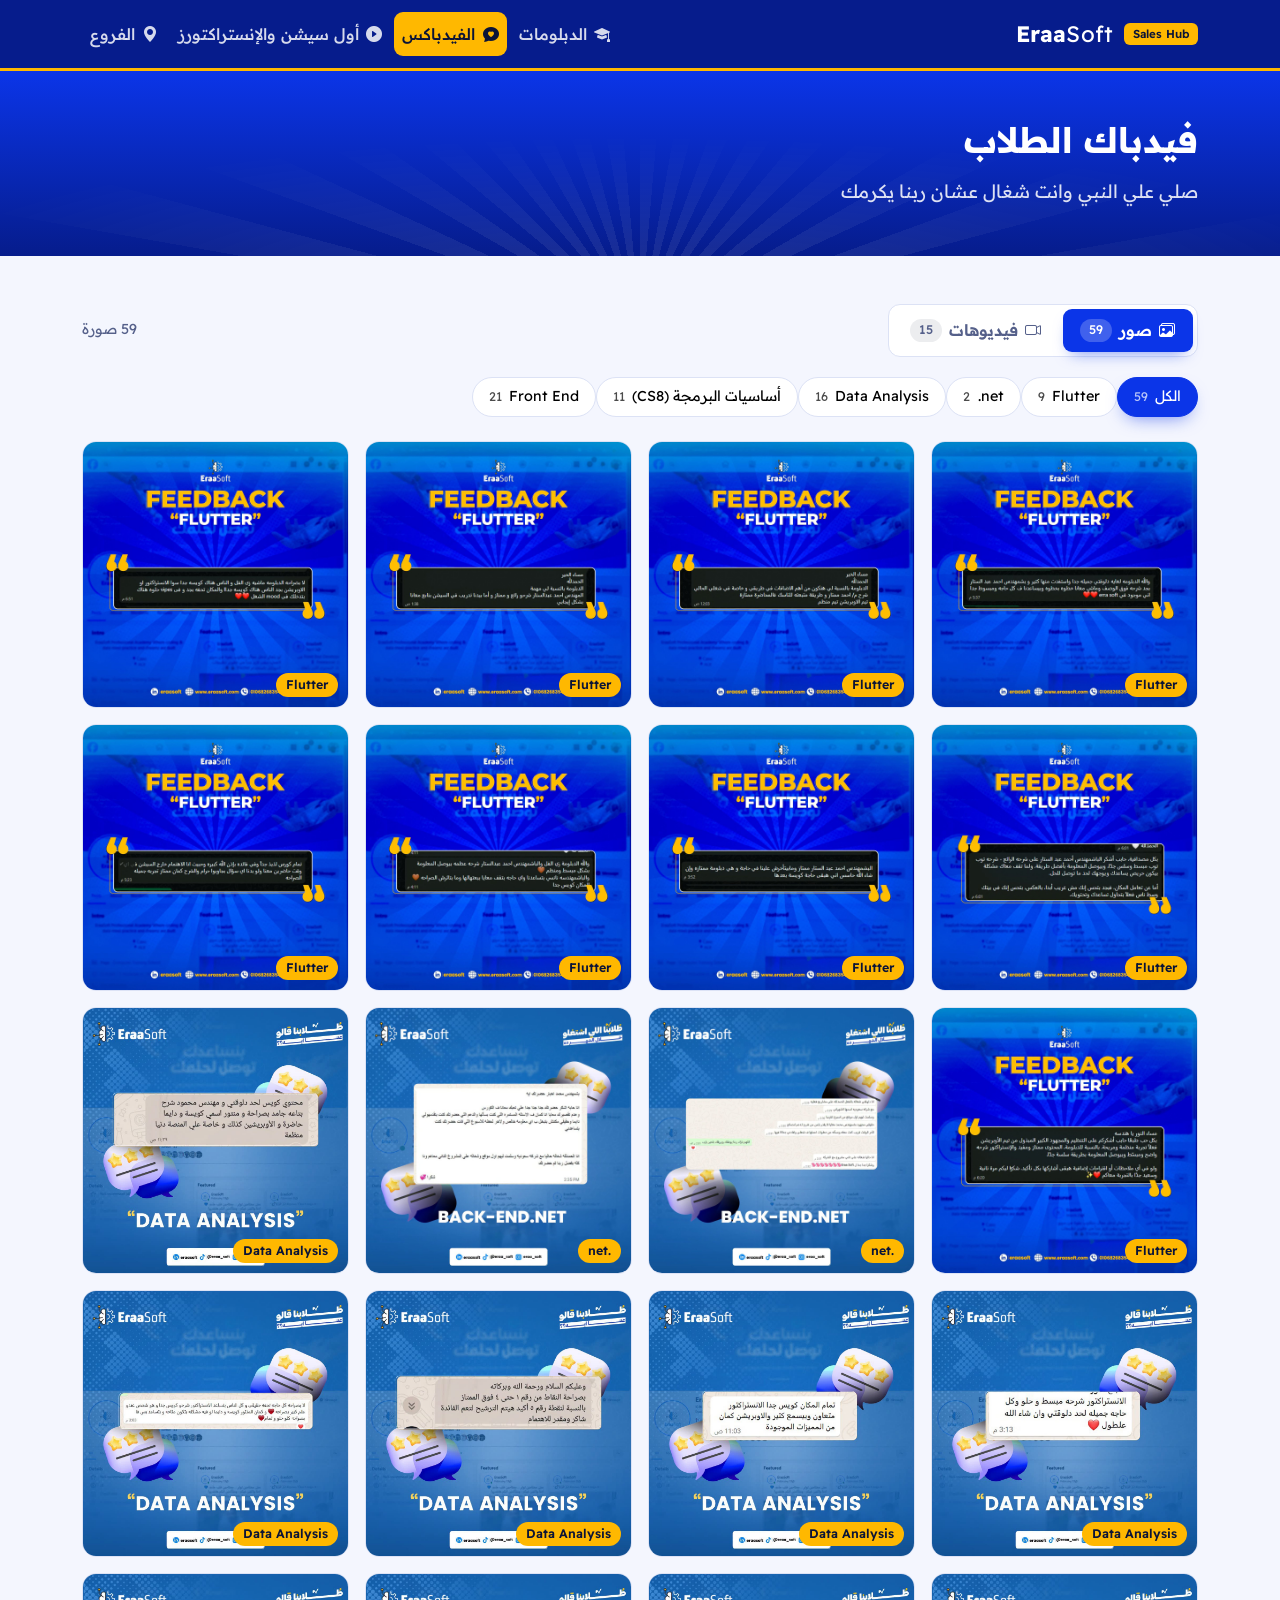
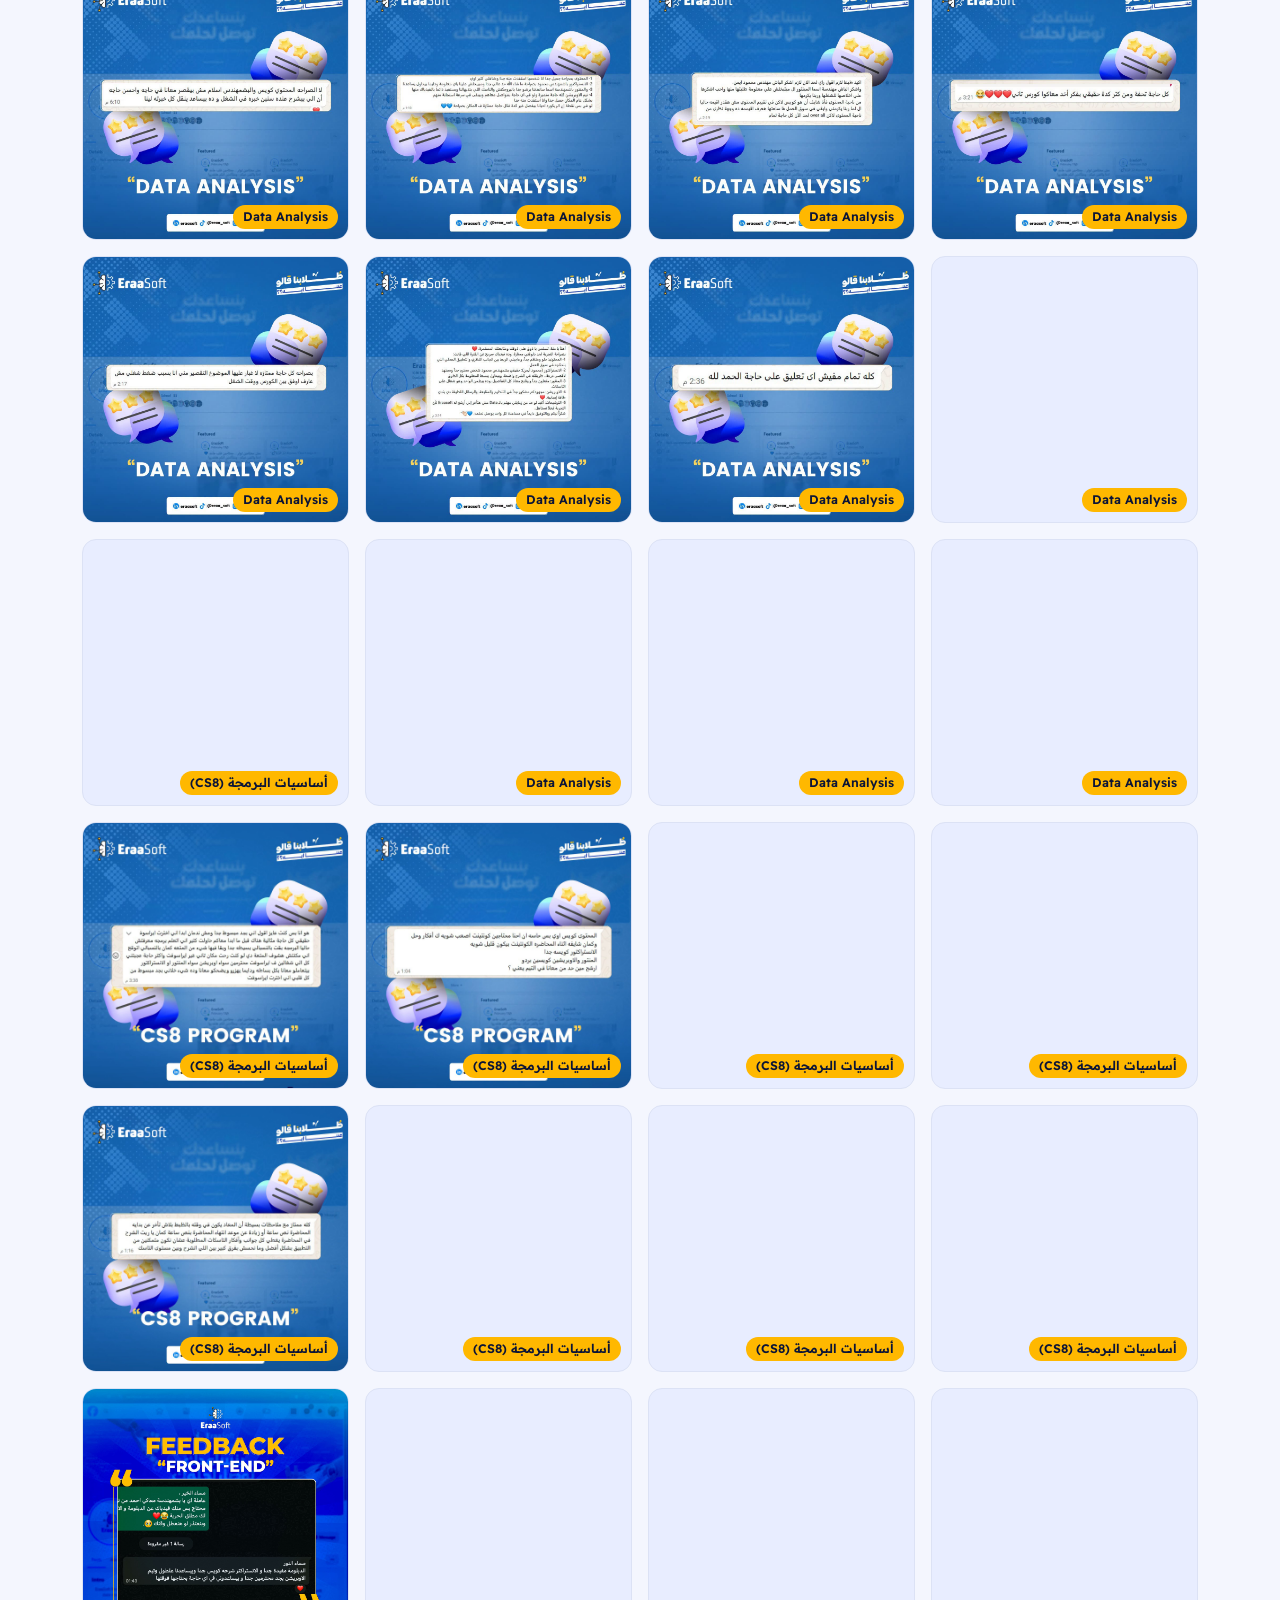
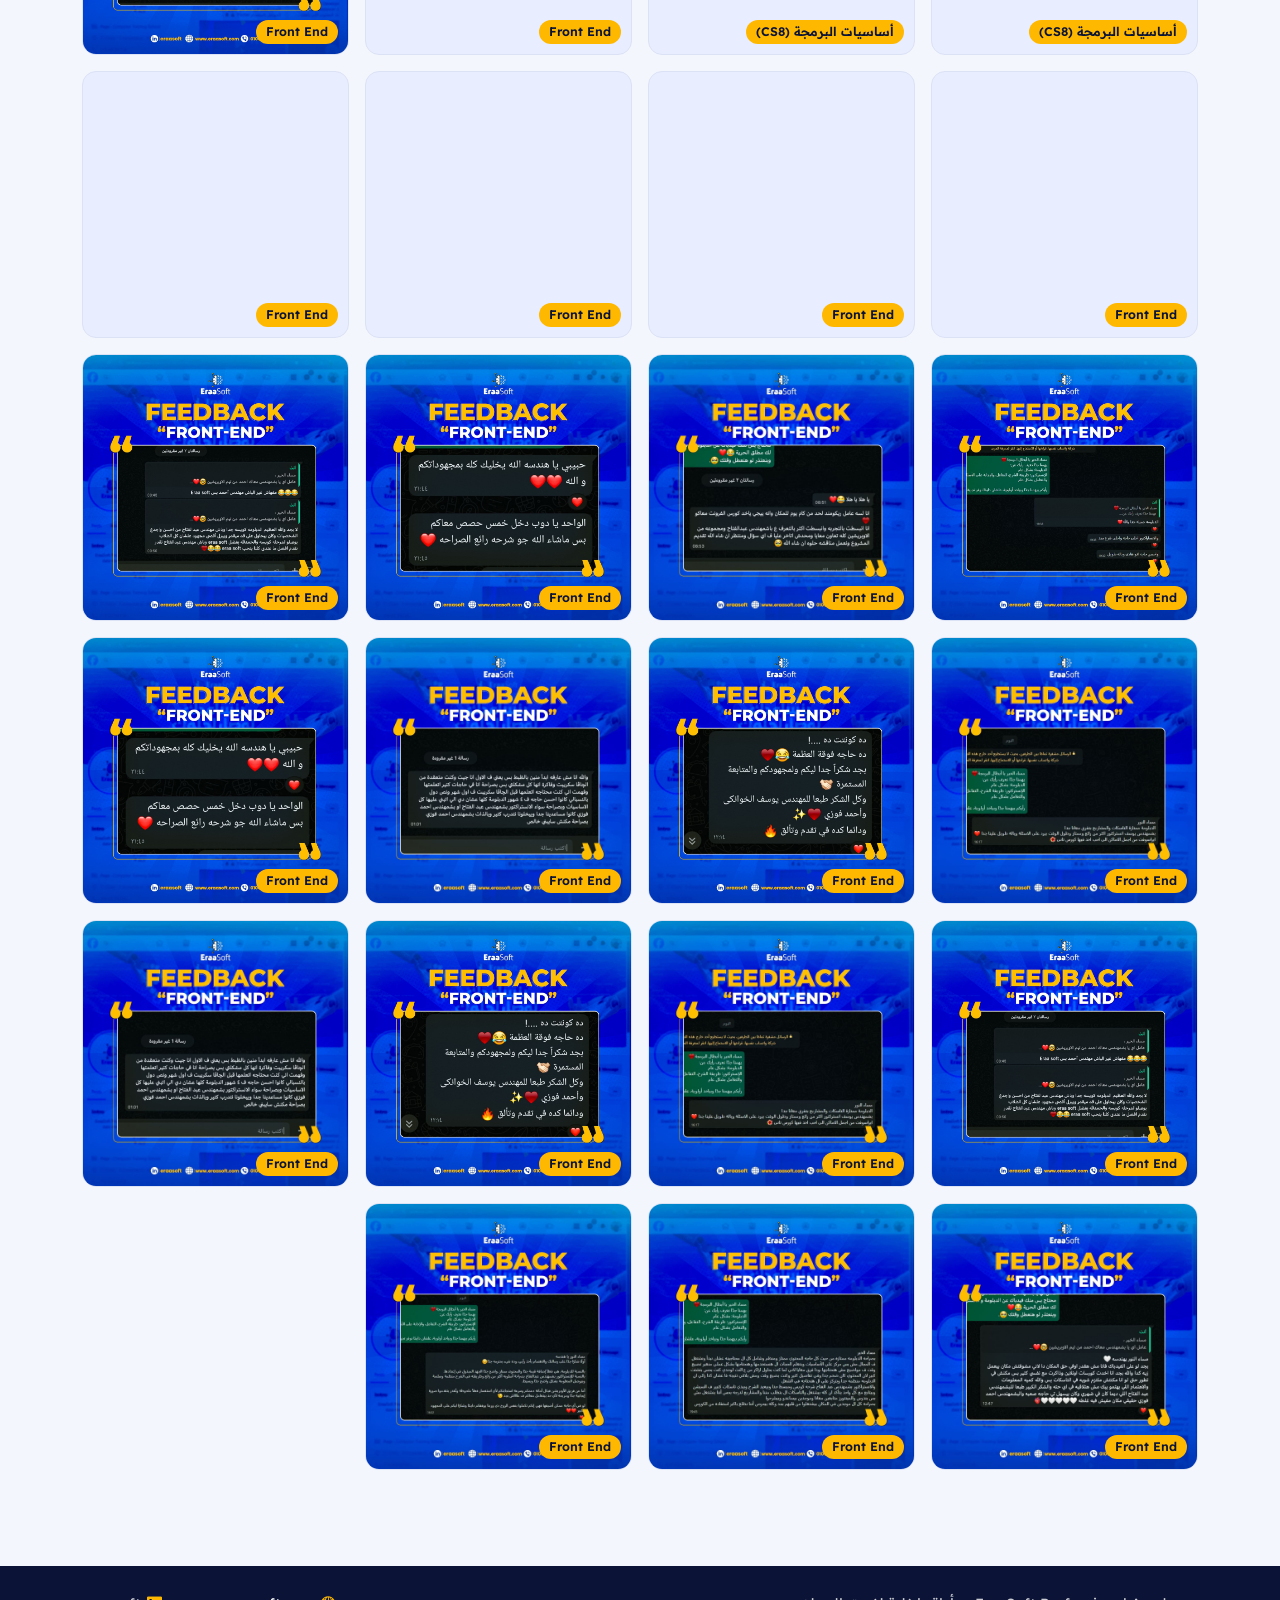
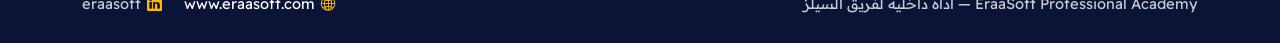
==== feedback.html @ 6fef0d51 "Add files via upload" ====
<!doctype html>
<html lang="ar" dir="rtl">

<head>
  <meta charset="utf-8">
  <meta name="viewport" content="width=device-width, initial-scale=1">
  <title>الفيدباكس | EraaSoft Sales Hub</title>
  <link rel="stylesheet" href="assets/vendor/bootstrap.rtl.min.css">
  <link rel="stylesheet" href="assets/vendor/bootstrap-icons/bootstrap-icons.min.css">
  <link rel="stylesheet" href="assets/vendor/animate.min.css">
  <link rel="stylesheet" href="assets/vendor/aos.css">
  <link rel="stylesheet" href="assets/fonts/fonts.css">
  <link rel="stylesheet" href="css/style.css">
</head>

<body data-page="feedback">

  <div id="site-nav"></div>

  <header class="eh-hero eh-hero--sm on-dark">
    <div class="container">
      <h1 class="animate__animated animate__fadeInUp">فيدباك الطلاب</h1>
      <p class="lead animate__animated animate__fadeInUp" style="animation-delay:.12s">
        صلي علي النبي وانت شغال عشان ربنا يكرمك
      </p>
    </div>
  </header>

  <main class="container py-4 py-lg-5">
    <div class="toolbar">
      <div class="seg" role="tablist" aria-label="نوع الفيدباك">
        <button type="button" role="tab" id="tab-images" data-tab="images" aria-selected="true">
          <i class="bi bi-images"></i>صور <span class="count" id="cnt-images"></span>
        </button>
        <button type="button" role="tab" id="tab-videos" data-tab="videos" aria-selected="false">
          <i class="bi bi-camera-video"></i>فيديوهات <span class="count" id="cnt-videos"></span>
        </button>
      </div>
      <span class="result-count" id="resultCount" aria-live="polite"></span>
    </div>

    <div class="chips mb-4" id="chips" role="group" aria-label="فلترة حسب الدبلومة"></div>

    <div class="row g-3" id="grid">
      <div class="load-note" style="padding:16px;border:1px dashed #999;border-radius:10px;background:#fff;color:#444;line-height:1.9"></div>
    </div>

    <div class="empty" id="emptyState" hidden>
      <i class="bi bi-camera-video-off"></i>
      <h2>لسه مفيش فيديوهات هنا</h2>
      <p>أول ما يتضاف فيديو هيظهر في الصفحة دي.</p>
    </div>
  </main>

  <!-- صور الفيدباكس -->
  <div class="modal fade lb" id="lightbox" tabindex="-1" aria-label="عرض الصورة" aria-hidden="true">
    <div class="modal-dialog modal-fullscreen m-0">
      <div class="modal-content">
        <div class="lb-bar on-dark">
          <div class="lb-title"><span class="lb-tag" id="lbTag"></span><span class="lb-count" id="lbCount"></span></div>
          <div class="lb-tools">
            <a class="lb-btn lb-btn--gold" id="lbDownload" href="#" download><i class="bi bi-download"></i>تحميل</a>
            <button type="button" class="lb-btn" data-bs-dismiss="modal"><i class="bi bi-x-lg"></i>إغلاق</button>
          </div>
        </div>
        <div class="lb-stage on-dark" id="lbStage">
          <button type="button" class="lb-nav prev" id="lbPrev" aria-label="الصورة السابقة"><i class="bi bi-chevron-right"></i></button>
          <img class="lb-img" id="lbImg" alt="">
          <button type="button" class="lb-nav next" id="lbNext" aria-label="الصورة التالية"><i class="bi bi-chevron-left"></i></button>
        </div>
      </div>
    </div>
  </div>

<!-- مشغل الفيديو -->
<div class="modal fade vm" id="videoModal" tabindex="-1" aria-label="تشغيل الفيديو" aria-hidden="true">
  <div class="modal-dialog modal-dialog-centered vm-dialog">
    <div class="modal-content">
      <div class="modal-header border-0 on-dark d-flex justify-content-between align-items-center">
        <h2 class="modal-title" id="vmTitle"></h2>
        <div class="d-flex align-items-center gap-2">
          <!-- زر التحميل بالتنسيق البسيط والأنيق -->
          <a href="#" id="vmDownloadBtn" class="btn-download" aria-label="تحميل الفيديو">
            <i class="bi bi-download"></i>
            <span>تحميل</span>
          </a>
          <button type="button" class="btn-close btn-close-white" data-bs-dismiss="modal" aria-label="إغلاق"></button>
        </div>
      </div>
      <div class="vm-frame" id="vmFrame"></div>
    </div>
  </div>
</div>
  <div id="site-footer"></div>

  <script src="assets/vendor/bootstrap.bundle.min.js"></script>
  <script src="assets/vendor/aos.js"></script>
  <script src="js/data.js"></script>
  <script src="js/layout.js"></script>
  <script src="js/feedback.js"></script>
</body>

</html>
---- assets/fonts/fonts.css ----
/* readex-pro-arabic-400-normal */
@font-face {
  font-family: 'Readex Pro';
  font-style: normal;
  font-display: swap;
  font-weight: 400;
  src: url(./files/readex-pro-arabic-400-normal.woff2) format('woff2');
  unicode-range: U+0600-06FF,U+0750-077F,U+0870-088E,U+0890-0891,U+0898-08E1,U+08E3-08FF,U+200C-200E,U+2010-2011,U+204F,U+2E41,U+FB50-FDFF,U+FE70-FE74,U+FE76-FEFC,U+102E0-102FB,U+10E60-10E7E,U+10EFD-10EFF,U+1EE00-1EE03,U+1EE05-1EE1F,U+1EE21-1EE22,U+1EE24,U+1EE27,U+1EE29-1EE32,U+1EE34-1EE37,U+1EE39,U+1EE3B,U+1EE42,U+1EE47,U+1EE49,U+1EE4B,U+1EE4D-1EE4F,U+1EE51-1EE52,U+1EE54,U+1EE57,U+1EE59,U+1EE5B,U+1EE5D,U+1EE5F,U+1EE61-1EE62,U+1EE64,U+1EE67-1EE6A,U+1EE6C-1EE72,U+1EE74-1EE77,U+1EE79-1EE7C,U+1EE7E,U+1EE80-1EE89,U+1EE8B-1EE9B,U+1EEA1-1EEA3,U+1EEA5-1EEA9,U+1EEAB-1EEBB,U+1EEF0-1EEF1;
}

/* readex-pro-latin-ext-400-normal */
@font-face {
  font-family: 'Readex Pro';
  font-style: normal;
  font-display: swap;
  font-weight: 400;
  src: url(./files/readex-pro-latin-ext-400-normal.woff2) format('woff2');
  unicode-range: U+0100-02AF,U+0304,U+0308,U+0329,U+1E00-1E9F,U+1EF2-1EFF,U+2020,U+20A0-20AB,U+20AD-20C0,U+2113,U+2C60-2C7F,U+A720-A7FF;
}

/* readex-pro-latin-400-normal */
@font-face {
  font-family: 'Readex Pro';
  font-style: normal;
  font-display: swap;
  font-weight: 400;
  src: url(./files/readex-pro-latin-400-normal.woff2) format('woff2');
  unicode-range: U+0000-00FF,U+0131,U+0152-0153,U+02BB-02BC,U+02C6,U+02DA,U+02DC,U+0304,U+0308,U+0329,U+2000-206F,U+2074,U+20AC,U+2122,U+2191,U+2193,U+2212,U+2215,U+FEFF,U+FFFD;
}

/* readex-pro-arabic-500-normal */
@font-face {
  font-family: 'Readex Pro';
  font-style: normal;
  font-display: swap;
  font-weight: 500;
  src: url(./files/readex-pro-arabic-500-normal.woff2) format('woff2');
  unicode-range: U+0600-06FF,U+0750-077F,U+0870-088E,U+0890-0891,U+0898-08E1,U+08E3-08FF,U+200C-200E,U+2010-2011,U+204F,U+2E41,U+FB50-FDFF,U+FE70-FE74,U+FE76-FEFC,U+102E0-102FB,U+10E60-10E7E,U+10EFD-10EFF,U+1EE00-1EE03,U+1EE05-1EE1F,U+1EE21-1EE22,U+1EE24,U+1EE27,U+1EE29-1EE32,U+1EE34-1EE37,U+1EE39,U+1EE3B,U+1EE42,U+1EE47,U+1EE49,U+1EE4B,U+1EE4D-1EE4F,U+1EE51-1EE52,U+1EE54,U+1EE57,U+1EE59,U+1EE5B,U+1EE5D,U+1EE5F,U+1EE61-1EE62,U+1EE64,U+1EE67-1EE6A,U+1EE6C-1EE72,U+1EE74-1EE77,U+1EE79-1EE7C,U+1EE7E,U+1EE80-1EE89,U+1EE8B-1EE9B,U+1EEA1-1EEA3,U+1EEA5-1EEA9,U+1EEAB-1EEBB,U+1EEF0-1EEF1;
}

/* readex-pro-latin-ext-500-normal */
@font-face {
  font-family: 'Readex Pro';
  font-style: normal;
  font-display: swap;
  font-weight: 500;
  src: url(./files/readex-pro-latin-ext-500-normal.woff2) format('woff2');
  unicode-range: U+0100-02AF,U+0304,U+0308,U+0329,U+1E00-1E9F,U+1EF2-1EFF,U+2020,U+20A0-20AB,U+20AD-20C0,U+2113,U+2C60-2C7F,U+A720-A7FF;
}

/* readex-pro-latin-500-normal */
@font-face {
  font-family: 'Readex Pro';
  font-style: normal;
  font-display: swap;
  font-weight: 500;
  src: url(./files/readex-pro-latin-500-normal.woff2) format('woff2');
  unicode-range: U+0000-00FF,U+0131,U+0152-0153,U+02BB-02BC,U+02C6,U+02DA,U+02DC,U+0304,U+0308,U+0329,U+2000-206F,U+2074,U+20AC,U+2122,U+2191,U+2193,U+2212,U+2215,U+FEFF,U+FFFD;
}

/* readex-pro-arabic-600-normal */
@font-face {
  font-family: 'Readex Pro';
  font-style: normal;
  font-display: swap;
  font-weight: 600;
  src: url(./files/readex-pro-arabic-600-normal.woff2) format('woff2');
  unicode-range: U+0600-06FF,U+0750-077F,U+0870-088E,U+0890-0891,U+0898-08E1,U+08E3-08FF,U+200C-200E,U+2010-2011,U+204F,U+2E41,U+FB50-FDFF,U+FE70-FE74,U+FE76-FEFC,U+102E0-102FB,U+10E60-10E7E,U+10EFD-10EFF,U+1EE00-1EE03,U+1EE05-1EE1F,U+1EE21-1EE22,U+1EE24,U+1EE27,U+1EE29-1EE32,U+1EE34-1EE37,U+1EE39,U+1EE3B,U+1EE42,U+1EE47,U+1EE49,U+1EE4B,U+1EE4D-1EE4F,U+1EE51-1EE52,U+1EE54,U+1EE57,U+1EE59,U+1EE5B,U+1EE5D,U+1EE5F,U+1EE61-1EE62,U+1EE64,U+1EE67-1EE6A,U+1EE6C-1EE72,U+1EE74-1EE77,U+1EE79-1EE7C,U+1EE7E,U+1EE80-1EE89,U+1EE8B-1EE9B,U+1EEA1-1EEA3,U+1EEA5-1EEA9,U+1EEAB-1EEBB,U+1EEF0-1EEF1;
}

/* readex-pro-latin-ext-600-normal */
@font-face {
  font-family: 'Readex Pro';
  font-style: normal;
  font-display: swap;
  font-weight: 600;
  src: url(./files/readex-pro-latin-ext-600-normal.woff2) format('woff2');
  unicode-range: U+0100-02AF,U+0304,U+0308,U+0329,U+1E00-1E9F,U+1EF2-1EFF,U+2020,U+20A0-20AB,U+20AD-20C0,U+2113,U+2C60-2C7F,U+A720-A7FF;
}

/* readex-pro-latin-600-normal */
@font-face {
  font-family: 'Readex Pro';
  font-style: normal;
  font-display: swap;
  font-weight: 600;
  src: url(./files/readex-pro-latin-600-normal.woff2) format('woff2');
  unicode-range: U+0000-00FF,U+0131,U+0152-0153,U+02BB-02BC,U+02C6,U+02DA,U+02DC,U+0304,U+0308,U+0329,U+2000-206F,U+2074,U+20AC,U+2122,U+2191,U+2193,U+2212,U+2215,U+FEFF,U+FFFD;
}

/* readex-pro-arabic-700-normal */
@font-face {
  font-family: 'Readex Pro';
  font-style: normal;
  font-display: swap;
  font-weight: 700;
  src: url(./files/readex-pro-arabic-700-normal.woff2) format('woff2');
  unicode-range: U+0600-06FF,U+0750-077F,U+0870-088E,U+0890-0891,U+0898-08E1,U+08E3-08FF,U+200C-200E,U+2010-2011,U+204F,U+2E41,U+FB50-FDFF,U+FE70-FE74,U+FE76-FEFC,U+102E0-102FB,U+10E60-10E7E,U+10EFD-10EFF,U+1EE00-1EE03,U+1EE05-1EE1F,U+1EE21-1EE22,U+1EE24,U+1EE27,U+1EE29-1EE32,U+1EE34-1EE37,U+1EE39,U+1EE3B,U+1EE42,U+1EE47,U+1EE49,U+1EE4B,U+1EE4D-1EE4F,U+1EE51-1EE52,U+1EE54,U+1EE57,U+1EE59,U+1EE5B,U+1EE5D,U+1EE5F,U+1EE61-1EE62,U+1EE64,U+1EE67-1EE6A,U+1EE6C-1EE72,U+1EE74-1EE77,U+1EE79-1EE7C,U+1EE7E,U+1EE80-1EE89,U+1EE8B-1EE9B,U+1EEA1-1EEA3,U+1EEA5-1EEA9,U+1EEAB-1EEBB,U+1EEF0-1EEF1;
}

/* readex-pro-latin-ext-700-normal */
@font-face {
  font-family: 'Readex Pro';
  font-style: normal;
  font-display: swap;
  font-weight: 700;
  src: url(./files/readex-pro-latin-ext-700-normal.woff2) format('woff2');
  unicode-range: U+0100-02AF,U+0304,U+0308,U+0329,U+1E00-1E9F,U+1EF2-1EFF,U+2020,U+20A0-20AB,U+20AD-20C0,U+2113,U+2C60-2C7F,U+A720-A7FF;
}

/* readex-pro-latin-700-normal */
@font-face {
  font-family: 'Readex Pro';
  font-style: normal;
  font-display: swap;
  font-weight: 700;
  src: url(./files/readex-pro-latin-700-normal.woff2) format('woff2');
  unicode-range: U+0000-00FF,U+0131,U+0152-0153,U+02BB-02BC,U+02C6,U+02DA,U+02DC,U+0304,U+0308,U+0329,U+2000-206F,U+2074,U+20AC,U+2122,U+2191,U+2193,U+2212,U+2215,U+FEFF,U+FFFD;
}
---- css/style.css ----
:root {
  --brand: #0B35E8;
  --brand-deep: #061C8C;
  --brand-tint: #E8EDFF;
  --ink: #0B1437;
  --muted: #55608A;
  --gold: #FFB800;
  --paper: #F4F6FE;
  --card: #FFFFFF;
  --line: #DCE2F5;

  /* ---- حركة موحدة ---- */
  --ease: cubic-bezier(.22, .61, .36, 1);
  --ease-spring: cubic-bezier(.34, 1.56, .64, 1);
  --t-fast: .18s;
  --t: .3s;
  --t-slow: .5s;
}

*,
*::before,
*::after {
  box-sizing: border-box
}

html {
  scroll-behavior: smooth
}

body {
  font-family: 'Readex Pro', 'Segoe UI', Tahoma, Arial, sans-serif;
  background: var(--paper);
  color: var(--ink);
  line-height: 1.8;
  font-size: 1rem;
  -webkit-font-smoothing: antialiased;
}

button {
  font-family: inherit
}

a {
  color: var(--brand);
  transition: color var(--t-fast) var(--ease)
}

/* ---------- keyframes ---------- */
@keyframes eh-rise {
  from {
    opacity: 0;
    transform: translateY(16px) scale(.98)
  }

  to {
    opacity: 1;
    transform: none
  }
}

@keyframes eh-pulse {
  0% {
    transform: scale(1);
    opacity: .55
  }

  100% {
    transform: scale(1.75);
    opacity: 0
  }
}

/* ---------- focus ---------- */
:focus-visible {
  outline: 3px solid var(--brand);
  outline-offset: 2px
}

.on-dark :focus-visible {
  outline-color: var(--gold)
}

/* ---------- navbar ---------- */
.eh-nav {
  background: var(--brand-deep);
  border-bottom: 3px solid var(--gold);
  padding-block: .55rem;
}

.eh-brand {
  display: inline-flex;
  align-items: baseline;
  font-size: 1.4rem;
  color: #fff;
  text-decoration: none;
  direction: ltr;
  letter-spacing: .2px;
  transition: opacity var(--t) var(--ease), transform var(--t) var(--ease);
}

.eh-brand:hover {
  color: #fff;
  opacity: .9;
  transform: translateY(-1px)
}

.eh-brand-mark {
  font-weight: 700
}

.eh-brand-soft {
  font-weight: 400
}

.eh-brand-tag {
  margin-left: .7rem;
  align-self: center;
  font-size: .72rem;
  font-weight: 600;
  letter-spacing: 0;
  background: var(--gold);
  color: var(--ink);
  padding: .05rem .55rem;
  border-radius: 6px;
}

.eh-nav .nav-link {
  position: relative;
  color: rgba(255, 255, 255, .84);
  font-weight: 500;
  display: flex;
  align-items: center;
  gap: .45rem;
  padding: .5rem .95rem;
  border-radius: 9px;
  transition: background var(--t) var(--ease), color var(--t) var(--ease), transform var(--t) var(--ease);
}

.eh-nav .nav-link:hover {
  color: #fff;
  background: rgba(255, 255, 255, .12);
  transform: translateY(-2px)
}

.eh-nav .nav-link.active {
  color: var(--ink);
  background: var(--gold)
}

.eh-nav .navbar-toggler {
  border-color: rgba(255, 255, 255, .4);
  transition: background var(--t) var(--ease), transform var(--t) var(--ease)
}

.eh-nav .navbar-toggler:hover {
  background: rgba(255, 255, 255, .1)
}

/* ---------- hero ---------- */
.eh-hero {
  position: relative;
  isolation: isolate;
  overflow: hidden;
  color: #fff;
  padding: clamp(2.2rem, 5vw, 3.8rem) 0 clamp(2.6rem, 5vw, 4.2rem);
  background: linear-gradient(180deg, var(--brand) 0%, var(--brand-deep) 100%);
}

.eh-hero::before {
  content: "";
  position: absolute;
  inset: 0;
  z-index: -1;
  background: repeating-conic-gradient(at 50% 138%, rgba(255, 255, 255, .085) 0deg 5deg, transparent 5deg 10deg);
  -webkit-mask-image: radial-gradient(ellipse 85% 120% at 50% 118%, #000 10%, transparent 72%);
  mask-image: radial-gradient(ellipse 85% 120% at 50% 118%, #000 10%, transparent 72%);
}

.eh-hero h1 {
  font-weight: 700;
  line-height: 1.4;
  margin: 0 0 .6rem;
  font-size: clamp(1.7rem, 4.2vw, 2.75rem);
  max-width: 20em;
}

.eh-hero .lead {
  color: rgba(255, 255, 255, .86);
  font-size: clamp(1rem, 1.6vw, 1.15rem);
  max-width: 36rem;
  margin: 0;
  font-weight: 400;
}

.eh-hero--sm {
  padding: clamp(1.8rem, 4vw, 2.8rem) 0 clamp(2rem, 4vw, 3rem)
}

.eh-hero--sm h1 {
  font-size: clamp(1.5rem, 3.4vw, 2.2rem)
}

.search-wrap {
  position: relative;
  max-width: 34rem;
  margin-top: 1.7rem
}

.search-wrap .form-control {
  height: 3.4rem;
  border-radius: 999px;
  border: 0;
  padding-inline-start: 3.3rem;
  padding-inline-end: 1.4rem;
  font-size: 1.02rem;
  font-family: inherit;
  color: var(--ink);
  box-shadow: 0 12px 30px -8px rgba(3, 10, 60, .55);
  transition: box-shadow var(--t) var(--ease), transform var(--t) var(--ease);
}

.search-wrap .form-control:focus {
  box-shadow: 0 0 0 4px var(--gold), 0 16px 36px -8px rgba(3, 10, 60, .6);
  transform: translateY(-1px)
}

.search-wrap .bi-search {
  position: absolute;
  inset-inline-start: 1.25rem;
  top: 50%;
  transform: translateY(-50%);
  color: var(--brand);
  font-size: 1.05rem;
  pointer-events: none;
}

/* ---------- toolbar / chips ---------- */
.toolbar {
  display: flex;
  flex-wrap: wrap;
  align-items: center;
  justify-content: space-between;
  gap: .75rem 1rem;
  margin-bottom: 1.25rem;
}

.result-count {
  color: var(--muted);
  font-size: .9rem
}

.chip {
  border: 1px solid var(--line);
  background: #fff;
  border-radius: 50rem;
  padding: 6px 16px;
  font-size: .9rem;
  cursor: pointer;
  transition: background var(--t) var(--ease), color var(--t) var(--ease),
    border-color var(--t) var(--ease), transform var(--t) var(--ease-spring),
    box-shadow var(--t) var(--ease);
}

.chip:hover {
  border-color: var(--brand);
  color: var(--brand);
  transform: translateY(-2px);
  box-shadow: 0 8px 18px -10px rgba(11, 53, 232, .5);
}

.chip:active {
  transform: scale(.96)
}

.chip.active,
.chip[aria-pressed="true"] {
  background: var(--brand);
  border-color: var(--brand);
  color: #fff;
  box-shadow: 0 8px 18px -8px rgba(11, 53, 232, .6);
}

.chip .n {
  margin-inline-start: .45rem;
  font-size: .78rem;
  opacity: .7
}

.session-card {
  transition: transform var(--t) var(--ease), box-shadow var(--t) var(--ease);
}

.session-card:hover {
  transform: translateY(-4px);
  box-shadow: 0 8px 24px rgba(0, 0, 0, .08) !important;
}

.avatar-ph {
  width: 40px;
  height: 40px;
  display: inline-flex;
  align-items: center;
  justify-content: center;
  background: #e9ecef;
  color: #6c757d;
  font-size: 1.2rem;
}

/* ---------- buttons ---------- */
.btn-eh {
  display: inline-flex;
  align-items: center;
  justify-content: center;
  gap: .45rem;
  border: 1.5px solid var(--brand);
  background: var(--brand);
  color: #fff;
  font-family: inherit;
  font-size: .93rem;
  font-weight: 600;
  line-height: 1.2;
  padding: .65rem .8rem;
  border-radius: 10px;
  cursor: pointer;
  text-decoration: none;
  transition: background var(--t) var(--ease), color var(--t) var(--ease),
    border-color var(--t) var(--ease), transform var(--t) var(--ease-spring),
    box-shadow var(--t) var(--ease);
}

.btn-eh:hover {
  background: var(--brand-deep);
  border-color: var(--brand-deep);
  color: #fff;
  transform: translateY(-2px);
  box-shadow: 0 10px 20px -10px rgba(11, 53, 232, .65);
}

.btn-eh:active {
  transform: scale(.97);
  box-shadow: none
}

.btn-eh--ghost {
  background: #fff;
  color: var(--brand)
}

.btn-eh--ghost:hover {
  background: var(--brand-tint);
  border-color: var(--brand);
  color: var(--brand-deep)
}

.btn-eh.is-copied,
.btn-eh.is-copied:hover {
  background: var(--gold);
  border-color: var(--gold);
  color: var(--ink)
}

.btn-eh.is-disabled {
  background: var(--paper);
  border-color: var(--line);
  color: var(--muted);
  pointer-events: none;
  cursor: default;
}

.btn-icon {
  flex: none;
  width: 2.6rem;
  display: inline-grid;
  place-items: center;
  border: 1.5px solid var(--line);
  background: #fff;
  color: var(--brand);
  border-radius: 10px;
  cursor: pointer;
  font-size: 1.05rem;
  transition: background var(--t) var(--ease), border-color var(--t) var(--ease),
    transform var(--t) var(--ease-spring);
}

.btn-icon:hover {
  background: var(--brand-tint);
  border-color: var(--brand);
  transform: translateY(-2px)
}

.btn-icon:active {
  transform: scale(.94)
}

.btn-icon.is-copied,
.btn-icon.is-copied:hover {
  background: var(--gold);
  border-color: var(--gold);
  color: var(--ink)
}

.btn-icon[disabled] {
  color: var(--muted);
  background: var(--paper);
  cursor: default;
  pointer-events: none;
  opacity: .55
}

.link-quiet {
  background: none;
  border: 0;
  padding: 0;
  font-family: inherit;
  color: var(--brand);
  font-size: .88rem;
  font-weight: 500;
  cursor: pointer;
  text-decoration: none;
  display: inline-flex;
  align-items: center;
  gap: .35rem;
  transition: color var(--t-fast) var(--ease), gap var(--t) var(--ease);
}

.link-quiet:hover {
  color: var(--brand-deep);
  text-decoration: underline;
  text-underline-offset: 3px;
  gap: .55rem
}

/* ---------- diploma cards ---------- */
.dip-card {
  --cat: #0B35E8;
  --cat-ink: #0B35E8;
  height: 100%;
  display: flex;
  flex-direction: column;
  background: var(--card);
  border: 1px solid var(--line);
  border-inline-start: 5px solid var(--cat);
  border-radius: 14px;
  padding: 1.15rem 1.25rem 1.05rem;
  transition: transform var(--t) var(--ease), box-shadow var(--t) var(--ease),
    border-color var(--t) var(--ease);
}

.dip-card:hover {
  transform: translateY(-5px);
  box-shadow: 0 20px 34px -18px rgba(11, 53, 232, .45)
}

.dip-head {
  display: flex;
  align-items: center;
  gap: .85rem;
  margin-bottom: .95rem
}

.dip-icon {
  flex: none;
  width: 46px;
  height: 46px;
  border-radius: 12px;
  display: grid;
  place-items: center;
  font-size: 1.35rem;
  color: var(--cat-ink);
  background: color-mix(in srgb, var(--cat) 12%, #fff);
  transition: transform var(--t) var(--ease-spring), background var(--t) var(--ease);
}

.dip-card:hover .dip-icon {
  transform: scale(1.1) rotate(-6deg);
  background: color-mix(in srgb, var(--cat) 20%, #fff)
}

.dip-name {
  font-size: 1.15rem;
  font-weight: 600;
  line-height: 1.4;
  margin: 0
}

.dip-cat {
  margin: 0;
  color: var(--muted);
  font-size: .85rem
}

.facts {
  list-style: none;
  padding: 0;
  margin: 0 0 1.1rem;
  display: flex;
  flex-wrap: wrap;
  gap: .4rem .5rem
}

.facts li {
  display: inline-flex;
  align-items: center;
  gap: .4rem;
  background: var(--paper);
  border-radius: 8px;
  padding: .15rem .65rem;
  font-size: .84rem;
  transition: background var(--t) var(--ease), transform var(--t) var(--ease);
}

.facts li:hover {
  background: var(--brand-tint);
  transform: translateY(-1px)
}

.facts i {
  color: var(--cat-ink)
}

.dip-actions {
  margin-top: auto;
  display: grid;
  grid-template-columns: 1fr 1fr;
  gap: .55rem
}

.dip-foot {
  display: flex;
  justify-content: space-between;
  align-items: center;
  gap: .5rem;
  margin-top: .8rem;
  flex-wrap: wrap
}

.empty {
  text-align: center;
  padding: 3rem 1rem;
  color: var(--muted);
  border: 1.5px dashed var(--line);
  border-radius: 16px;
  background: #fff;
  animation: eh-rise var(--t-slow) var(--ease) backwards;
}

.empty i {
  font-size: 2.2rem;
  color: var(--brand);
  display: block;
  margin-bottom: .4rem
}

.empty h2 {
  font-size: 1.15rem;
  color: var(--ink);
  font-weight: 600;
  margin-bottom: .25rem
}

.empty p {
  margin: 0
}

/* ---------- message preview modal ---------- */
.msg-box {
  white-space: pre-wrap;
  background: var(--paper);
  border: 1px solid var(--line);
  border-radius: 12px;
  padding: 1rem 1.1rem;
  max-height: 52vh;
  overflow: auto;
  font-size: .96rem;
  line-height: 1.9;
  text-align: start;
  unicode-bidi: plaintext;
}

.modal-content {
  border: 0;
  border-radius: 16px
}

.modal-title {
  font-weight: 600;
  font-size: 1.1rem
}

/* حركة المودالات العامة */
.modal-backdrop {
  transition: opacity var(--t) var(--ease) !important
}

.modal-backdrop.show {
  -webkit-backdrop-filter: blur(4px);
  backdrop-filter: blur(4px)
}

.modal.fade .modal-dialog {
  transform: translateY(24px) scale(.96);
  opacity: 0;
  transition: transform .4s var(--ease-spring), opacity var(--t) var(--ease) !important;
}

.modal.show .modal-dialog {
  transform: none;
  opacity: 1
}

/* ---------- toast ---------- */
.eh-toast {
  background: var(--ink);
  color: #fff;
  border: 0;
  border-radius: 12px;
  box-shadow: 0 14px 34px -10px rgba(3, 10, 60, .6);
}

.eh-toast .bi {
  color: var(--gold);
  font-size: 1.15rem
}

/* ---------- feedback ---------- */
.seg {
  display: inline-flex;
  gap: 4px;
  background: #fff;
  border: 1px solid var(--line);
  border-radius: 12px;
  padding: 4px
}

.seg button {
  border: 0;
  background: transparent;
  color: var(--muted);
  font-weight: 600;
  padding: .45rem 1.1rem;
  border-radius: 9px;
  display: inline-flex;
  align-items: center;
  gap: .45rem;
  cursor: pointer;
  transition: background var(--t) var(--ease), color var(--t) var(--ease),
    transform var(--t) var(--ease-spring), box-shadow var(--t) var(--ease);
}

.seg button:hover {
  color: var(--brand);
  background: var(--brand-tint)
}

.seg button:active {
  transform: scale(.96)
}

.seg button[aria-selected="true"] {
  background: var(--brand);
  color: #fff;
  box-shadow: 0 8px 16px -8px rgba(11, 53, 232, .6)
}

.seg .count {
  font-size: .78rem;
  font-weight: 500;
  background: rgba(11, 20, 55, .08);
  border-radius: 999px;
  padding: 0 .55rem;
  transition: background var(--t) var(--ease)
}

.seg button[aria-selected="true"] .count {
  background: rgba(255, 255, 255, .22)
}

/* ظهور تدريجي للكروت والصور عند كل رسم/فلترة */
.shot,
.vid {
  animation: eh-rise var(--t-slow) var(--ease) backwards;
}

#grid>*:nth-child(1) .shot,
#grid>*:nth-child(1) .vid {
  animation-delay: 0s
}

#grid>*:nth-child(2) .shot,
#grid>*:nth-child(2) .vid {
  animation-delay: .05s
}

#grid>*:nth-child(3) .shot,
#grid>*:nth-child(3) .vid {
  animation-delay: .1s
}

#grid>*:nth-child(4) .shot,
#grid>*:nth-child(4) .vid {
  animation-delay: .15s
}

#grid>*:nth-child(5) .shot,
#grid>*:nth-child(5) .vid {
  animation-delay: .2s
}

#grid>*:nth-child(6) .shot,
#grid>*:nth-child(6) .vid {
  animation-delay: .25s
}

#grid>*:nth-child(7) .shot,
#grid>*:nth-child(7) .vid {
  animation-delay: .3s
}

#grid>*:nth-child(8) .shot,
#grid>*:nth-child(8) .vid {
  animation-delay: .35s
}

#grid>*:nth-child(n+9) .shot,
#grid>*:nth-child(n+9) .vid {
  animation-delay: .4s
}

/* صور */
.shot {
  position: relative;
  display: block;
  width: 100%;
  aspect-ratio: 1/1;
  padding: 0;
  border: 1px solid var(--line);
  border-radius: 14px;
  overflow: hidden;
  background: var(--brand-tint);
  cursor: zoom-in;
  transition: transform var(--t) var(--ease), box-shadow var(--t) var(--ease),
    border-color var(--t) var(--ease);
}

.shot:hover {
  transform: translateY(-4px);
  border-color: var(--brand);
  box-shadow: 0 18px 30px -16px rgba(11, 53, 232, .5)
}

.shot img {
  width: 100%;
  height: 100%;
  object-fit: cover;
  display: block;
  transition: transform .6s var(--ease)
}

.shot:hover img {
  transform: scale(1.07)
}

.shot-zoom {
  position: absolute;
  inset: 0;
  display: grid;
  place-items: center;
  background: rgba(6, 28, 140, .5);
  color: #fff;
  font-size: 1.9rem;
  opacity: 0;
  transition: opacity var(--t) var(--ease);
}

.shot-zoom i {
  transform: scale(.6);
  transition: transform var(--t) var(--ease-spring)
}

.shot:hover .shot-zoom,
.shot:focus-visible .shot-zoom {
  opacity: 1
}

.shot:hover .shot-zoom i,
.shot:focus-visible .shot-zoom i {
  transform: scale(1)
}

.shot-tag {
  position: absolute;
  inset-inline-start: .6rem;
  bottom: .6rem;
  background: var(--gold);
  color: var(--ink);
  font-size: .78rem;
  font-weight: 600;
  padding: .05rem .65rem;
  border-radius: 999px;
  transition: transform var(--t) var(--ease-spring);
}

.shot:hover .shot-tag {
  transform: translateY(-3px)
}

/* فيديوهات */
.vid {
  display: block;
  width: 100%;
  text-align: start;
  padding: 0;
  background: #fff;
  border: 1px solid var(--line);
  border-radius: 14px;
  overflow: hidden;
  cursor: pointer;
  transition: transform var(--t) var(--ease), box-shadow var(--t) var(--ease),
    border-color var(--t) var(--ease);
}

.vid:hover {
  transform: translateY(-5px);
  border-color: var(--brand);
  box-shadow: 0 22px 36px -18px rgba(11, 53, 232, .5);
}

.vid:active {
  transform: translateY(-2px) scale(.99);
}

.vid-thumb {
  position: relative;
  aspect-ratio: 16/9;
  display: grid;
  place-items: center;
  background: linear-gradient(135deg, var(--brand), var(--brand-deep));
  overflow: hidden;
}

.vid-thumb img,
.vid-thumb .vc-thumb {
  position: absolute;
  inset: 0;
  width: 100%;
  height: 100%;
  object-fit: cover;
  object-position: center 15%; 
  pointer-events: none;
  z-index: 0;
  transition: transform .7s var(--ease), filter var(--t) var(--ease);
}

.vid:hover .vid-thumb img,
.vid:hover .vid-thumb .vc-thumb {
  transform: scale(1.03); 
}


.vid-thumb::after {
  content: "";
  position: absolute;
  inset: 0;
  z-index: 0;
  background: linear-gradient(180deg, rgba(6, 28, 140, 0) 40%, rgba(6, 28, 140, .45) 100%);
  opacity: 0;
  transition: opacity var(--t) var(--ease);
  pointer-events: none;
}

.vid:hover .vid-thumb::after {
  opacity: 1;
}
/* 
.vid-play {
  position: relative;
  z-index: 1;
  width: 58px;
  height: 58px;
  border-radius: 50%;
  background:#e3e2e25a;
  color: var(--ink);
  display: grid;
  place-items: center;
  font-size: 1.6rem;
  box-shadow: 0 8px 22px -6px rgba(0, 0, 0, .58);
  transition: transform .4s var(--ease-spring), box-shadow var(--t) var(--ease);
} */

/* .vid-play::before {
  content: "";
  position: absolute;
  inset: 0;
  border-radius: 50%;
  border: 2px solid var(--blue);
  opacity: 0;
  pointer-events: none;
} */

/* .vid:hover .vid-play {
  transform: scale(1.15);
  box-shadow: 0 12px 28px -6px rgba(0, 0, 0, .65);
} */

.vid:hover .vid-play::before {
  animation: eh-pulse 1.2s var(--ease) infinite;
}

.vid-body {
  padding: .8rem 1rem 1rem;
}

.vid-title {
  font-weight: 600;
  font-size: 1.25rem;
  margin: 0 0 .15rem;
  line-height: 1.5;
  transition: color var(--t) var(--ease);
}

.vid:hover .vid-title {
  color: var(--brand);
}

.vid-dip {
  color: var(--muted);
  font-size: .85rem;
  margin: 0;
}
/* lightbox */
.lb .modal-content {
  background: #040C3A;
  color: #fff;
  border-radius: 0;
  height: 100%
}

.lb.modal.fade .modal-dialog {
  transform: scale(1.04);
  opacity: 0
}

.lb.modal.show .modal-dialog {
  transform: none;
  opacity: 1
}

.lb-bar {
  display: flex;
  align-items: center;
  justify-content: space-between;
  gap: 1rem;
  padding: .7rem 1rem
}

.lb-title {
  display: flex;
  align-items: center;
  gap: .75rem;
  font-weight: 600
}

.lb-tag {
  background: var(--gold);
  color: var(--ink);
  font-size: .8rem;
  padding: .05rem .7rem;
  border-radius: 999px
}

.lb-count {
  color: rgba(255, 255, 255, .75);
  font-weight: 400;
  font-size: .9rem
}

.lb-tools {
  display: flex;
  gap: .5rem
}

.lb-btn {
  display: inline-flex;
  align-items: center;
  gap: .4rem;
  border: 0;
  text-decoration: none;
  background: rgba(255, 255, 255, .14);
  color: #fff;
  border-radius: 10px;
  padding: .45rem .9rem;
  font-size: .9rem;
  font-weight: 500;
  cursor: pointer;
  transition: background var(--t) var(--ease), transform var(--t) var(--ease-spring),
    color var(--t) var(--ease);
}

.lb-btn:hover {
  background: rgba(255, 255, 255, .26);
  color: #fff;
  transform: translateY(-2px)
}

.lb-btn:active {
  transform: scale(.96)
}

.lb-btn--gold {
  background: var(--gold);
  color: var(--ink)
}

.lb-btn--gold:hover {
  background: #ffc933;
  color: var(--ink)
}

.lb-stage {
  flex: 1;
  min-height: 0;
  position: relative;
  display: flex;
  align-items: center;
  justify-content: center;
  padding: 0 4rem 1rem
}

.lb-img {
  max-width: 100%;
  max-height: calc(100vh - 110px);
  object-fit: contain;
  border-radius: 10px;
  user-select: none;
  animation: eh-rise .45s var(--ease) backwards;
}

.lb-nav {
  position: absolute;
  top: 50%;
  transform: translateY(-50%);
  width: 46px;
  height: 46px;
  border-radius: 50%;
  border: 0;
  background: rgba(255, 255, 255, .16);
  color: #fff;
  font-size: 1.2rem;
  display: grid;
  place-items: center;
  cursor: pointer;
  transition: background var(--t) var(--ease), transform var(--t) var(--ease-spring);
}

.lb-nav:hover {
  background: rgba(255, 255, 255, .3);
  transform: translateY(-50%) scale(1.12)
}

.lb-nav:active {
  transform: translateY(-50%) scale(.94)
}

.lb-nav.prev {
  right: .9rem
}

.lb-nav.next {
  left: .9rem
}

/* video modal  */
.vm .modal-dialog {
  max-width: none !important;
  width: auto !important;
  justify-content: center;
  margin: .75rem auto
}

.vm.modal.fade .modal-dialog {
  transform: translateY(30px) scale(.9);
  opacity: 0
}

.vm.modal.show .modal-dialog {
  transform: none;
  opacity: 1
}

.vm .modal-content {
  background: #000;
  color: #fff;
  border-radius: 14px;
  overflow: hidden;
  width: fit-content !important;
  min-width: min(340px, 96vw);
  max-width: 96vw !important;
  margin-inline: auto;
  box-shadow: 0 30px 70px -20px rgba(0, 0, 0, .7);
}

.vm .modal-header {
  padding: .6rem 1rem
}

.vm .modal-title {
  font-size: 1rem;
  font-weight: 600;
  max-width: 70vw;
  overflow: hidden;
  text-overflow: ellipsis;
  white-space: nowrap
}

.vm .btn-close {
  transition: transform var(--t) var(--ease-spring), opacity var(--t) var(--ease)
}

.vm .btn-close:hover {
  transform: rotate(90deg) scale(1.1)
}

.vm-frame {
  --side: min(92vw, calc(100vh - 140px), 640px);
  /* ضلع المربع: أصغر قيمة من عرض الشاشة / طولها / 640px */
  width: var(--side) !important;
  height: var(--side) !important;
  aspect-ratio: 1/1;
  margin-inline: auto;
  background: #000;
}

.vm-frame iframe,
.vm-frame video {
  width: 100%;
  height: 100%;
  border: 0;
  display: block;
  object-fit: contain;
  background: #000;
  animation: eh-rise .5s var(--ease) .15s backwards;
}

/* ---------- sessions ---------- */
.ses-card {
  --cat: #0B35E8;
  --cat-ink: #0B35E8;
  height: 100%;
  display: flex;
  flex-direction: column;
  gap: 1rem;
  background: #fff;
  border: 1px solid var(--line);
  border-inline-start: 5px solid var(--cat);
  border-radius: 14px;
  padding: 1.15rem 1.25rem;
  transition: transform var(--t) var(--ease), box-shadow var(--t) var(--ease);
}

.ses-card:hover {
  transform: translateY(-4px);
  box-shadow: 0 18px 32px -18px rgba(11, 53, 232, .4)
}

.ses-instr {
  display: flex;
  align-items: center;
  gap: .8rem;
  padding: .7rem .8rem;
  background: var(--paper);
  border-radius: 12px;
  transition: background var(--t) var(--ease)
}

.ses-card:hover .ses-instr {
  background: var(--brand-tint)
}

.avatar {
  flex: none;
  width: 44px;
  height: 44px;
  border-radius: 50%;
  overflow: hidden;
  display: grid;
  place-items: center;
  font-weight: 700;
  font-size: 1rem;
  background: color-mix(in srgb, var(--cat) 14%, #fff);
  color: var(--cat-ink);
  transition: transform var(--t) var(--ease-spring)
}

.ses-card:hover .avatar {
  transform: scale(1.08)
}

.avatar img {
  width: 100%;
  height: 100%;
  object-fit: cover
}

.ses-instr-name {
  margin: 0;
  font-weight: 600;
  line-height: 1.4
}

.ses-instr-role {
  margin: 0;
  color: var(--muted);
  font-size: .82rem
}

.ses-instr-name.is-empty {
  color: var(--muted);
  font-weight: 500
}

.link-row {
  display: flex;
  gap: .5rem
}

.link-row .btn-eh {
  flex: 1
}

.btn-eh--li {
  border-color: #0A66C2;
  background: #0A66C2
}

.btn-eh--li:hover {
  background: #084d94;
  border-color: #084d94
}

.btn-eh--li.is-disabled {
  background: var(--paper);
  border-color: var(--line);
  color: var(--muted)
}

/* ---------- footer ---------- */
.eh-footer {
  background: var(--ink);
  color: rgba(255, 255, 255, .78);
  padding: 1.6rem 0;
  margin-top: 3rem;
  font-size: .92rem
}

.eh-footer .wrap {
  display: flex;
  flex-wrap: wrap;
  justify-content: space-between;
  align-items: center;
  gap: .6rem 1.5rem
}

.eh-footer ul {
  list-style: none;
  display: flex;
  flex-wrap: wrap;
  gap: .4rem 1.4rem;
  margin: 0;
  padding: 0
}

.eh-footer a {
  color: #fff;
  text-decoration: none;
  display: inline-block;
  transition: color var(--t) var(--ease), transform var(--t) var(--ease)
}

.eh-footer a:hover {
  color: var(--gold);
  transform: translateY(-2px)
}

.eh-footer i {
  color: var(--gold);
  margin-inline-end: .35rem
}

/* ---------- misc ---------- */
@media (max-width:359.98px) {
  .dip-actions {
    grid-template-columns: 1fr
  }
}

@media (max-width:575.98px) {
  .chips {
    flex-wrap: nowrap;
    overflow-x: auto;
    scrollbar-width: none;
    padding-bottom: .35rem;
    margin-inline: -.75rem;
    padding-inline: .75rem
  }

  .chips::-webkit-scrollbar {
    display: none
  }

  .chip {
    flex: none
  }

  .lb-stage {
    padding: 0 .5rem 1rem
  }

  .lb-nav {
    width: 40px;
    height: 40px
  }

  .lb-bar {
    flex-wrap: wrap
  }
}

/* الأجهزة اللي مفيهاش hover (موبايل): منع "الالتصاق" بعد اللمس */
@media (hover:none) {

  .vid:hover,
  .shot:hover,
  .dip-card:hover,
  .ses-card:hover,
  .btn-eh:hover,
  .chip:hover {
    transform: none
  }
}

html:not(.aos-on) [data-aos] {
  opacity: 1 !important;
  transform: none !important;
  transition: none !important;
  pointer-events: auto !important
}

/* احترام إعدادات تقليل الحركة */
@media (prefers-reduced-motion:reduce) {
  html {
    scroll-behavior: auto
  }

  *,
  *::before,
  *::after {
    animation: none !important;
    transition-duration: .01ms !important
  }

  [data-aos] {
    opacity: 1 !important;
    transform: none !important;
    transition: none !important;
    pointer-events: auto !important
  }

  .animate__animated {
    opacity: 1 !important
  }
}

.load-note {
  padding: 1rem 1.25rem;
  border: 1.5px dashed #DCE2F5;
  border-radius: 12px;
  background: #fff;
  color: #55608A
}

/* ---------- الفروع ---------- */
.loc-lines {
  list-style: none;
  margin: 0 0 1.15rem;
  padding: 0;
  display: grid;
  gap: .6rem
}

.loc-lines li {
  display: flex;
  gap: .7rem;
  align-items: flex-start;
  line-height: 1.75
}

.loc-lines i {
  flex: none;
  margin-top: .28rem;
  color: var(--cat-ink);
  font-size: 1.05rem
}

.loc-lines .lbl {
  display: block;
  color: var(--muted);
  font-size: .8rem;
  line-height: 1.4
}

.badge-main {
  display: inline-block;
  vertical-align: middle;
  margin-inline-start: .5rem;
  background: var(--gold);
  color: var(--ink);
  font-size: .72rem;
  font-weight: 700;
  padding: .05rem .65rem;
  border-radius: 999px;
  line-height: 1.6;
}

.dip-card.is-main {
  border-color: #F3D48A;
  box-shadow: 0 10px 26px -16px rgba(255, 184, 0, .7)
}

.link-quiet.is-copied {
  color: #8A5F00;
  font-weight: 600
}


/* زر التحميل البسيط والأنيق */
.btn-download {
  display: inline-flex;
  align-items: center;
  gap: 6px;
  padding: 6px 14px;
  font-size: 0.875rem;
  font-weight: 500;
  color: #ffffff;
  background-color: rgba(255, 255, 255, 0.12);
  border: 1px solid rgba(255, 255, 255, 0.2);
  border-radius: 8px;
  text-decoration: none;
  transition: all 0.2s ease-in-out;
}

.btn-download:hover {
  color: #ffffff;
  background-color: rgba(255, 255, 255, 0.25);
  border-color: rgba(255, 255, 255, 0.4);
  transform: translateY(-1px);
}

.btn-download:active {
  transform: translateY(0);
}
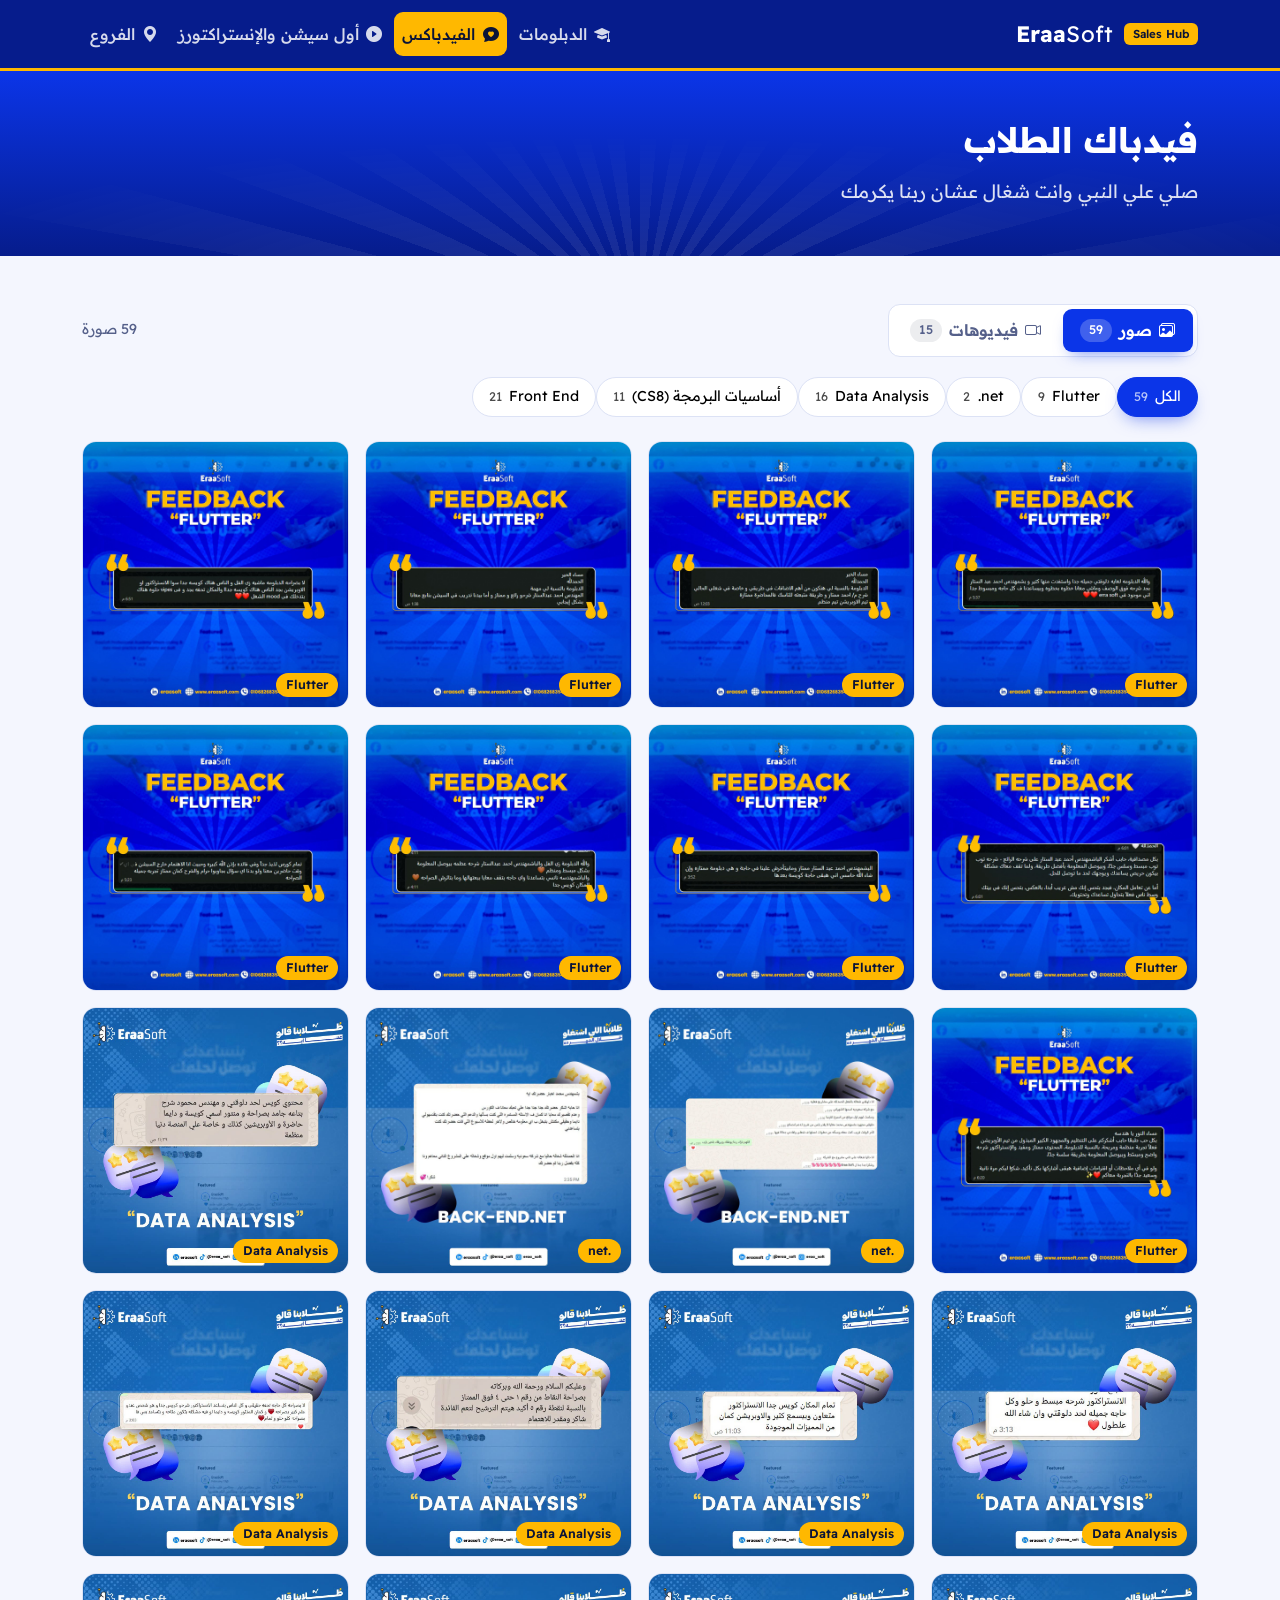
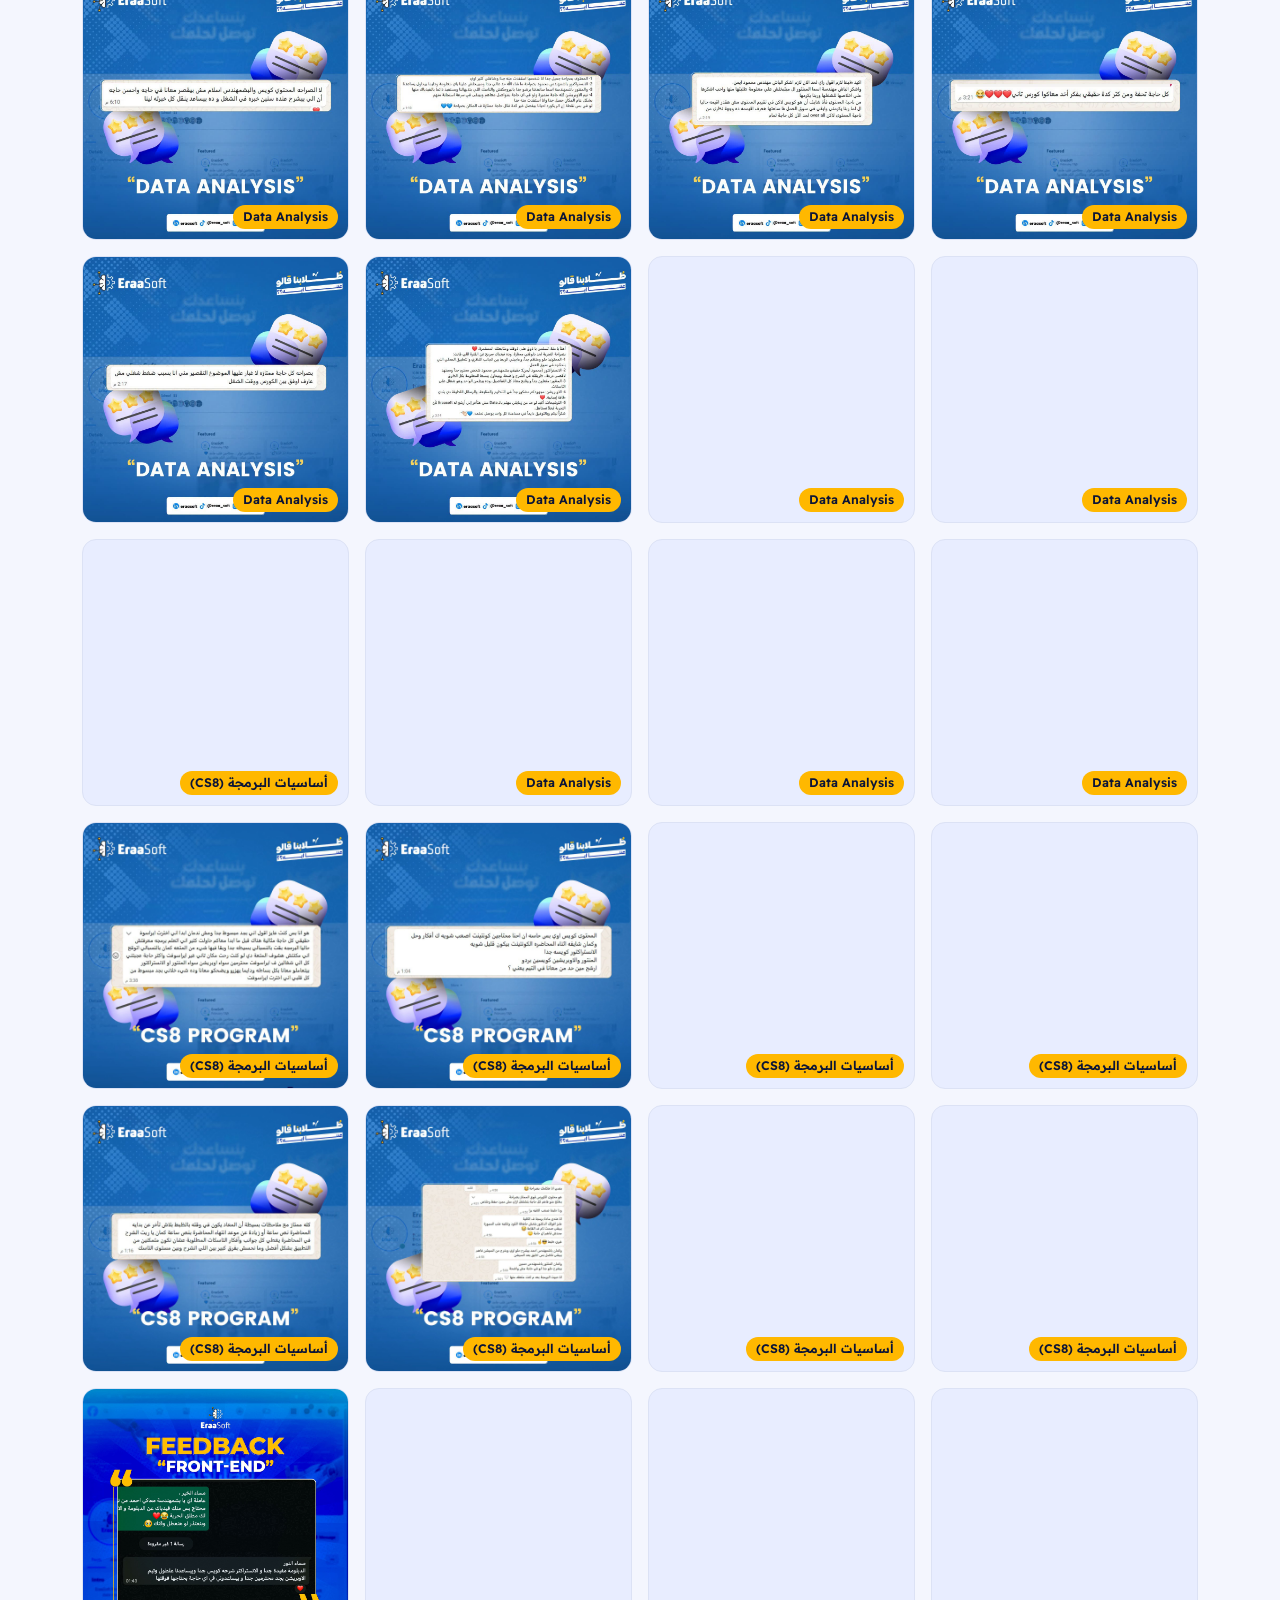
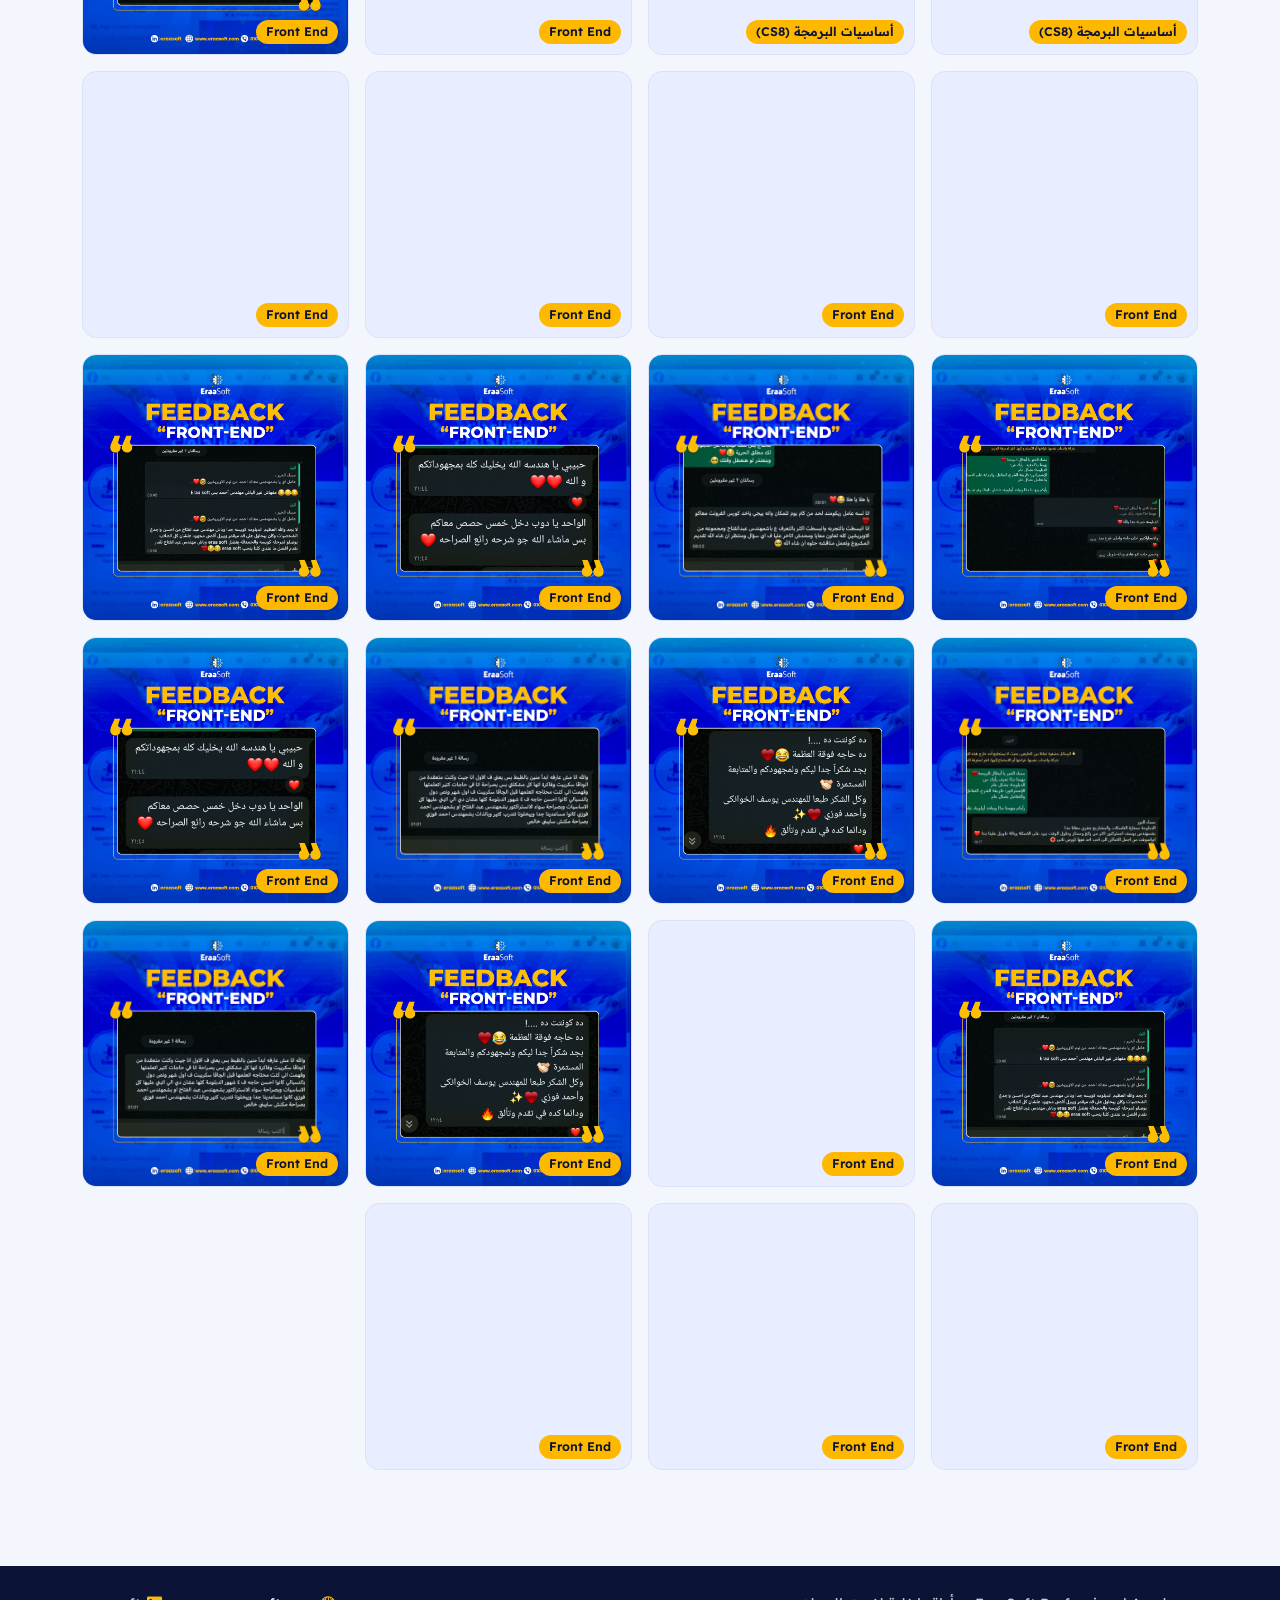
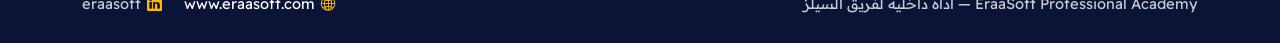
==== commit fd3fc9f7: "Implement theme toggle button in feedback.html Added a theme toggle button template for light and da" ====
--- a/feedback.html
+++ b/feedback.html
@@ -14,6 +14,29 @@
 </head>
 
 <body data-page="feedback">
+    <!-- قالب الزرار (سيتم إدراجه تلقائياً بجانب اللوجو داخل الناف بار) -->
+  <template id="theme-toggle-template">
+    <button id="theme-toggle" class="theme-toggle" aria-label="تغيير الوضع">
+      <span class="toggle-icon">
+        <!-- أيقونة الشمس (Light Mode) -->
+        <svg class="sun-icon" xmlns="http://www.w3.org/2000/svg" viewBox="0 0 24 24" fill="none" stroke="currentColor" stroke-width="2" stroke-linecap="round" stroke-linejoin="round">
+          <circle cx="12" cy="12" r="5"></circle>
+          <line x1="12" y1="1" x2="12" y2="3"></line>
+          <line x1="12" y1="21" x2="12" y2="23"></line>
+          <line x1="4.22" y1="4.22" x2="5.64" y2="5.64"></line>
+          <line x1="18.36" y1="18.36" x2="19.78" y2="19.78"></line>
+          <line x1="1" y1="12" x2="3" y2="12"></line>
+          <line x1="21" y1="12" x2="23" y2="12"></line>
+          <line x1="4.22" y1="19.78" x2="5.64" y2="18.36"></line>
+          <line x1="18.36" y1="5.64" x2="19.78" y2="4.22"></line>
+        </svg>
+        <!-- أيقونة القمر (Dark Mode) -->
+        <svg class="moon-icon" xmlns="http://www.w3.org/2000/svg" viewBox="0 0 24 24" fill="none" stroke="currentColor" stroke-width="2" stroke-linecap="round" stroke-linejoin="round">
+          <path d="M21 12.79A9 9 0 1 1 11.21 3 7 7 0 0 0 21 12.79z"></path>
+        </svg>
+      </span>
+    </button>
+  </template>
 
   <div id="site-nav"></div>
 
@@ -100,4 +123,4 @@
   <script src="js/feedback.js"></script>
 </body>
 
-</html>+</html>
--- a/css/style.css
+++ b/css/style.css
@@ -9,7 +9,6 @@
   --card: #FFFFFF;
   --line: #DCE2F5;
 
-  /* ---- حركة موحدة ---- */
   --ease: cubic-bezier(.22, .61, .36, 1);
   --ease-spring: cubic-bezier(.34, 1.56, .64, 1);
   --t-fast: .18s;
@@ -353,7 +352,9 @@
 }
 
 .btn-eh.is-copied,
-.btn-eh.is-copied:hover {
+.btn-eh.is-copied:hover,
+.btn-icon.is-copied,
+.btn-icon.is-copied:hover {
   background: var(--gold);
   border-color: var(--gold);
   color: var(--ink)
@@ -390,13 +391,6 @@
 
 .btn-icon:active {
   transform: scale(.94)
-}
-
-.btn-icon.is-copied,
-.btn-icon.is-copied:hover {
-  background: var(--gold);
-  border-color: var(--gold);
-  color: var(--ink)
 }
 
 .btn-icon[disabled] {
@@ -845,7 +839,7 @@
   width: 100%;
   height: 100%;
   object-fit: cover;
-  object-position: center 15%; 
+  object-position: center 15%;
   pointer-events: none;
   z-index: 0;
   transition: transform .7s var(--ease), filter var(--t) var(--ease);
@@ -853,9 +847,8 @@
 
 .vid:hover .vid-thumb img,
 .vid:hover .vid-thumb .vc-thumb {
-  transform: scale(1.03); 
-}
-
+  transform: scale(1.03);
+}
 
 .vid-thumb::after {
   content: "";
@@ -871,40 +864,6 @@
 .vid:hover .vid-thumb::after {
   opacity: 1;
 }
-/* 
-.vid-play {
-  position: relative;
-  z-index: 1;
-  width: 58px;
-  height: 58px;
-  border-radius: 50%;
-  background:#e3e2e25a;
-  color: var(--ink);
-  display: grid;
-  place-items: center;
-  font-size: 1.6rem;
-  box-shadow: 0 8px 22px -6px rgba(0, 0, 0, .58);
-  transition: transform .4s var(--ease-spring), box-shadow var(--t) var(--ease);
-} */
-
-/* .vid-play::before {
-  content: "";
-  position: absolute;
-  inset: 0;
-  border-radius: 50%;
-  border: 2px solid var(--blue);
-  opacity: 0;
-  pointer-events: none;
-} */
-
-/* .vid:hover .vid-play {
-  transform: scale(1.15);
-  box-shadow: 0 12px 28px -6px rgba(0, 0, 0, .65);
-} */
-
-.vid:hover .vid-play::before {
-  animation: eh-pulse 1.2s var(--ease) infinite;
-}
 
 .vid-body {
   padding: .8rem 1rem 1rem;
@@ -927,6 +886,7 @@
   font-size: .85rem;
   margin: 0;
 }
+
 /* lightbox */
 .lb .modal-content {
   background: #040C3A;
@@ -1325,7 +1285,6 @@
   }
 }
 
-/* الأجهزة اللي مفيهاش hover (موبايل): منع "الالتصاق" بعد اللمس */
 @media (hover:none) {
 
   .vid:hover,
@@ -1345,7 +1304,6 @@
   pointer-events: auto !important
 }
 
-/* احترام إعدادات تقليل الحركة */
 @media (prefers-reduced-motion:reduce) {
   html {
     scroll-behavior: auto
@@ -1431,8 +1389,6 @@
   font-weight: 600
 }
 
-
-/* زر التحميل البسيط والأنيق */
 .btn-download {
   display: inline-flex;
   align-items: center;
@@ -1457,4 +1413,97 @@
 
 .btn-download:active {
   transform: translateY(0);
-}+}
+
+
+
+
+   /*  DARK THEME VARIABLES  */
+
+[data-theme="dark"] {
+  --paper: #0b0f19;
+  --card: #151d2a;
+  --line: #233147;
+  --ink: #f8fafc;
+  --muted: #94a3b8;
+  --brand-tint: #1e2a3e;
+}
+
+[data-theme="dark"] .link-quiet {
+  color: #60a5fa;
+}
+
+[data-theme="dark"] .facts i {
+  color: #60a5fa;
+}
+
+[data-theme="dark"] .btn-close {
+  filter: invert(1) brightness(200%);
+}
+
+
+
+/* ---------- (Theme Toggle Button) ---------- */
+.theme-toggle {
+  background: rgba(255, 255, 255, 0.15);
+  backdrop-filter: blur(8px);
+  -webkit-backdrop-filter: blur(8px);
+  border: 1px solid rgba(255, 255, 255, 0.25);
+  border-radius: 50%;
+  width: 40px;
+  height: 40px;
+  cursor: pointer;
+  display: inline-flex;
+  align-items: center;
+  justify-content: center;
+  position: relative;
+  margin-right: 12px;
+  flex-shrink: 0;
+}
+
+.theme-toggle:hover {
+  transform: scale(1.08);
+  background: rgba(255, 255, 255, 0.25);
+}
+
+.toggle-icon { 
+  width: 20px; 
+  height: 20px; 
+  position: relative; 
+  display: flex; 
+  align-items: center; 
+  justify-content: center; 
+}
+
+.sun-icon, .moon-icon { 
+  position: absolute; 
+  width: 100%; 
+  height: 100%; 
+  transition: transform 0.5s cubic-bezier(0.68, -0.55, 0.27, 1.55), opacity 0.4s ease; 
+}
+
+.sun-icon { 
+  color: #f59e0b; 
+  stroke: #f59e0b; 
+}
+
+.moon-icon { 
+  color: #38bdf8; 
+  stroke: #38bdf8; 
+  opacity: 0; 
+  transform: rotate(-90deg) scale(0.5); 
+}
+
+[data-theme="dark"] .sun-icon { 
+  opacity: 0; 
+  transform: rotate(90deg) scale(0.5); 
+}
+
+[data-theme="dark"] .moon-icon { 
+  opacity: 1; 
+  transform: rotate(0deg) scale(1); 
+}
+
+
+
+
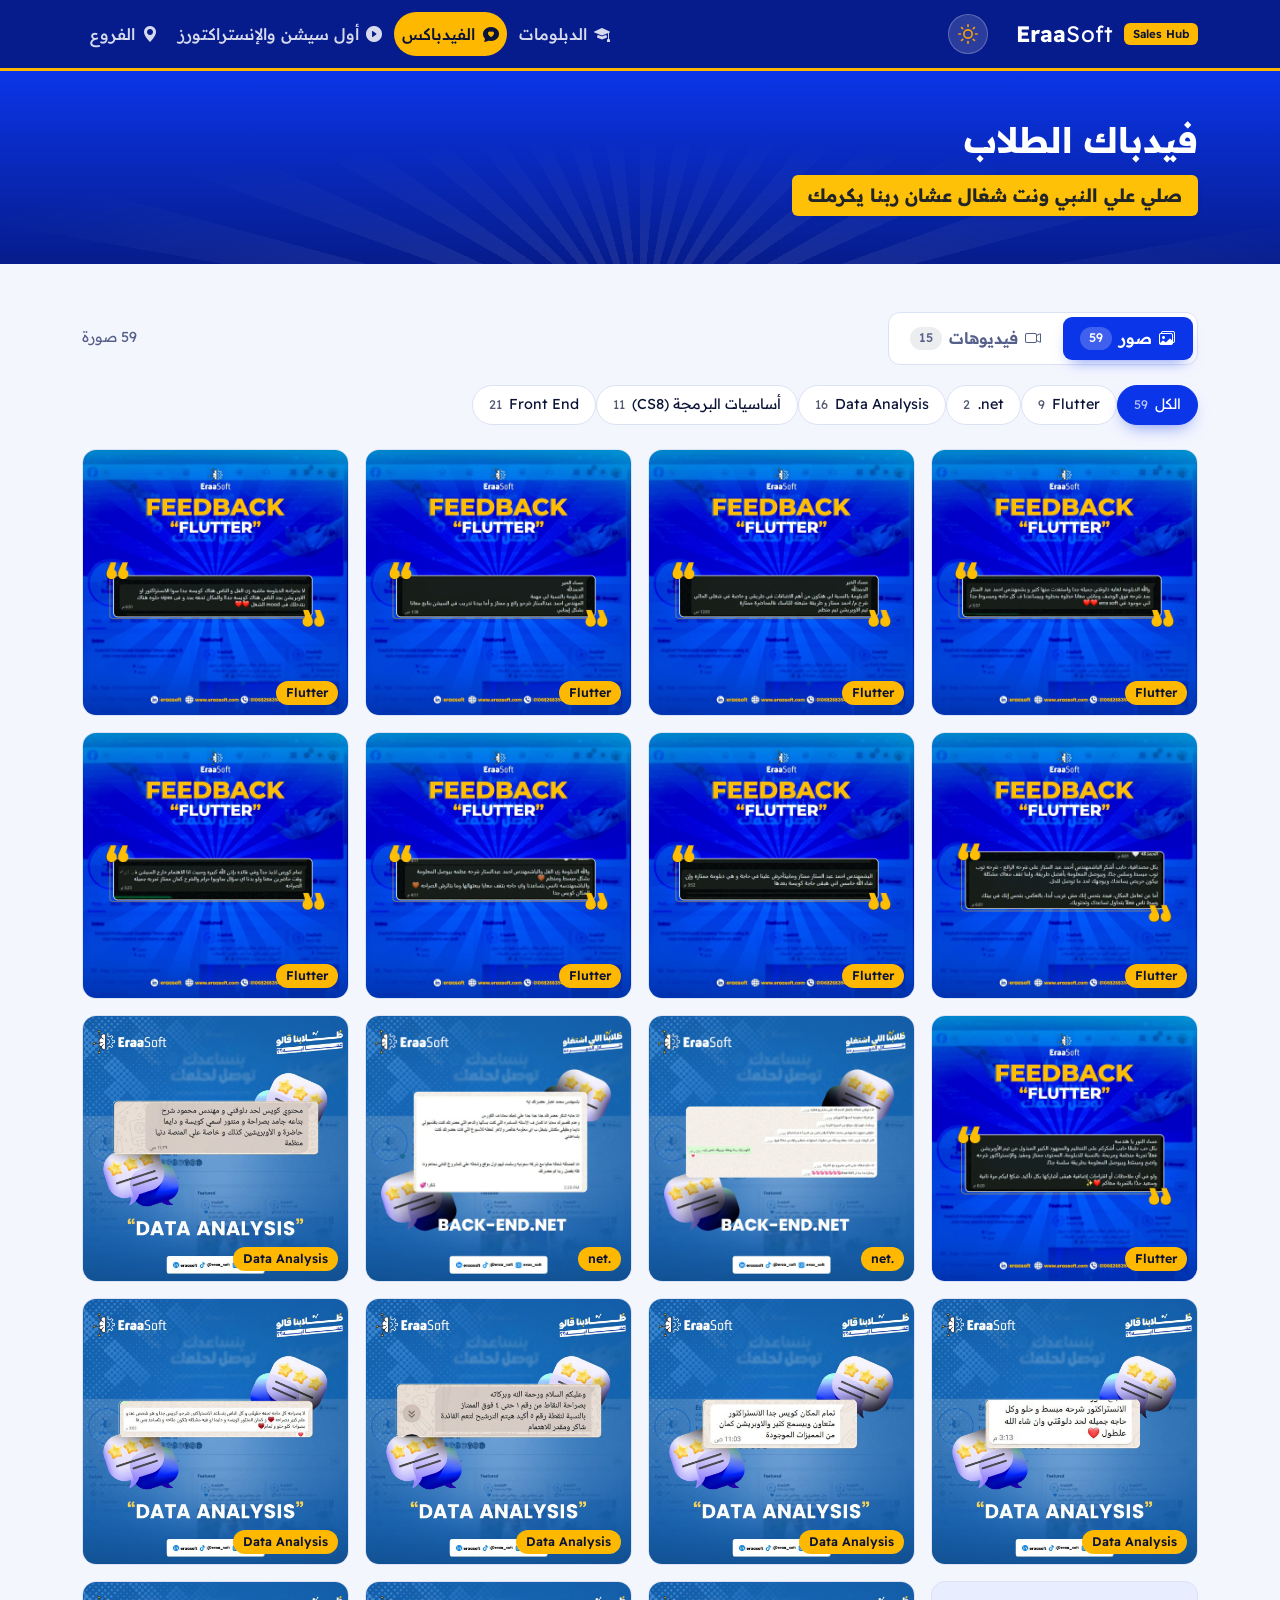
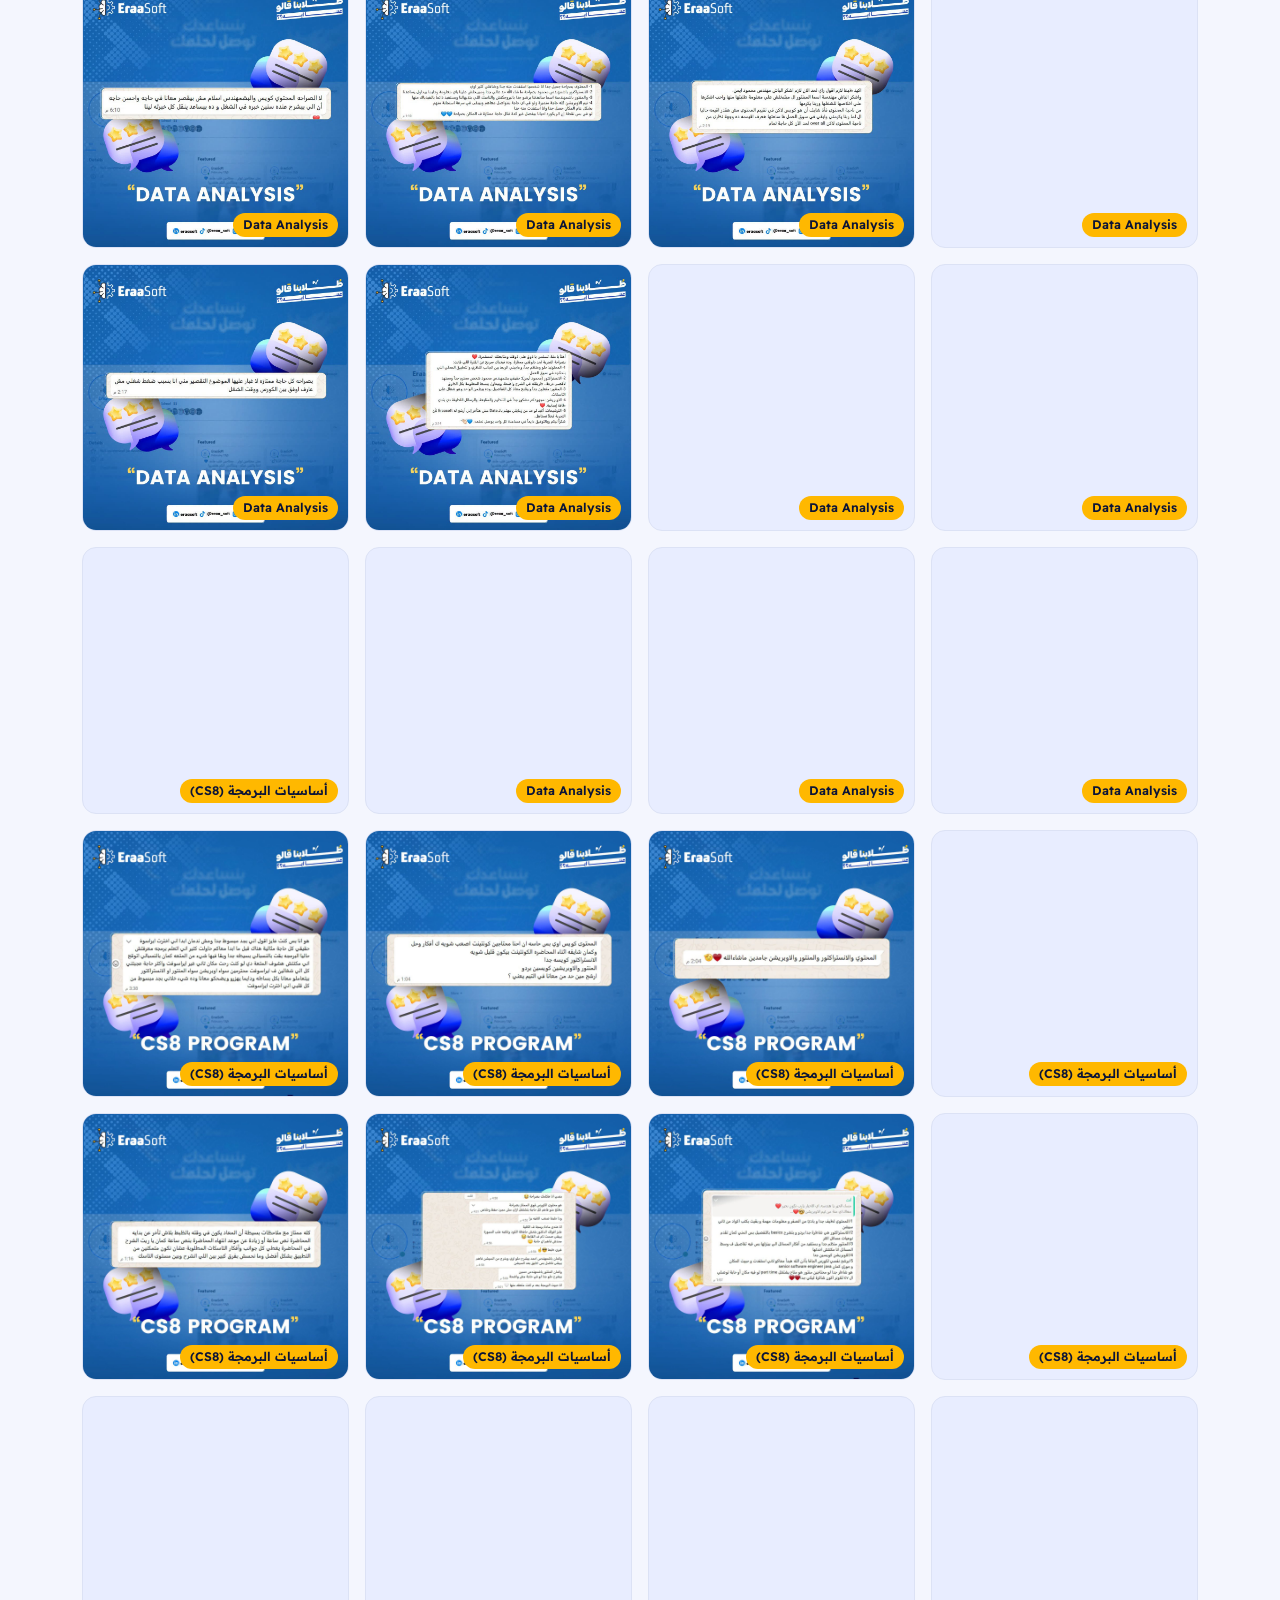
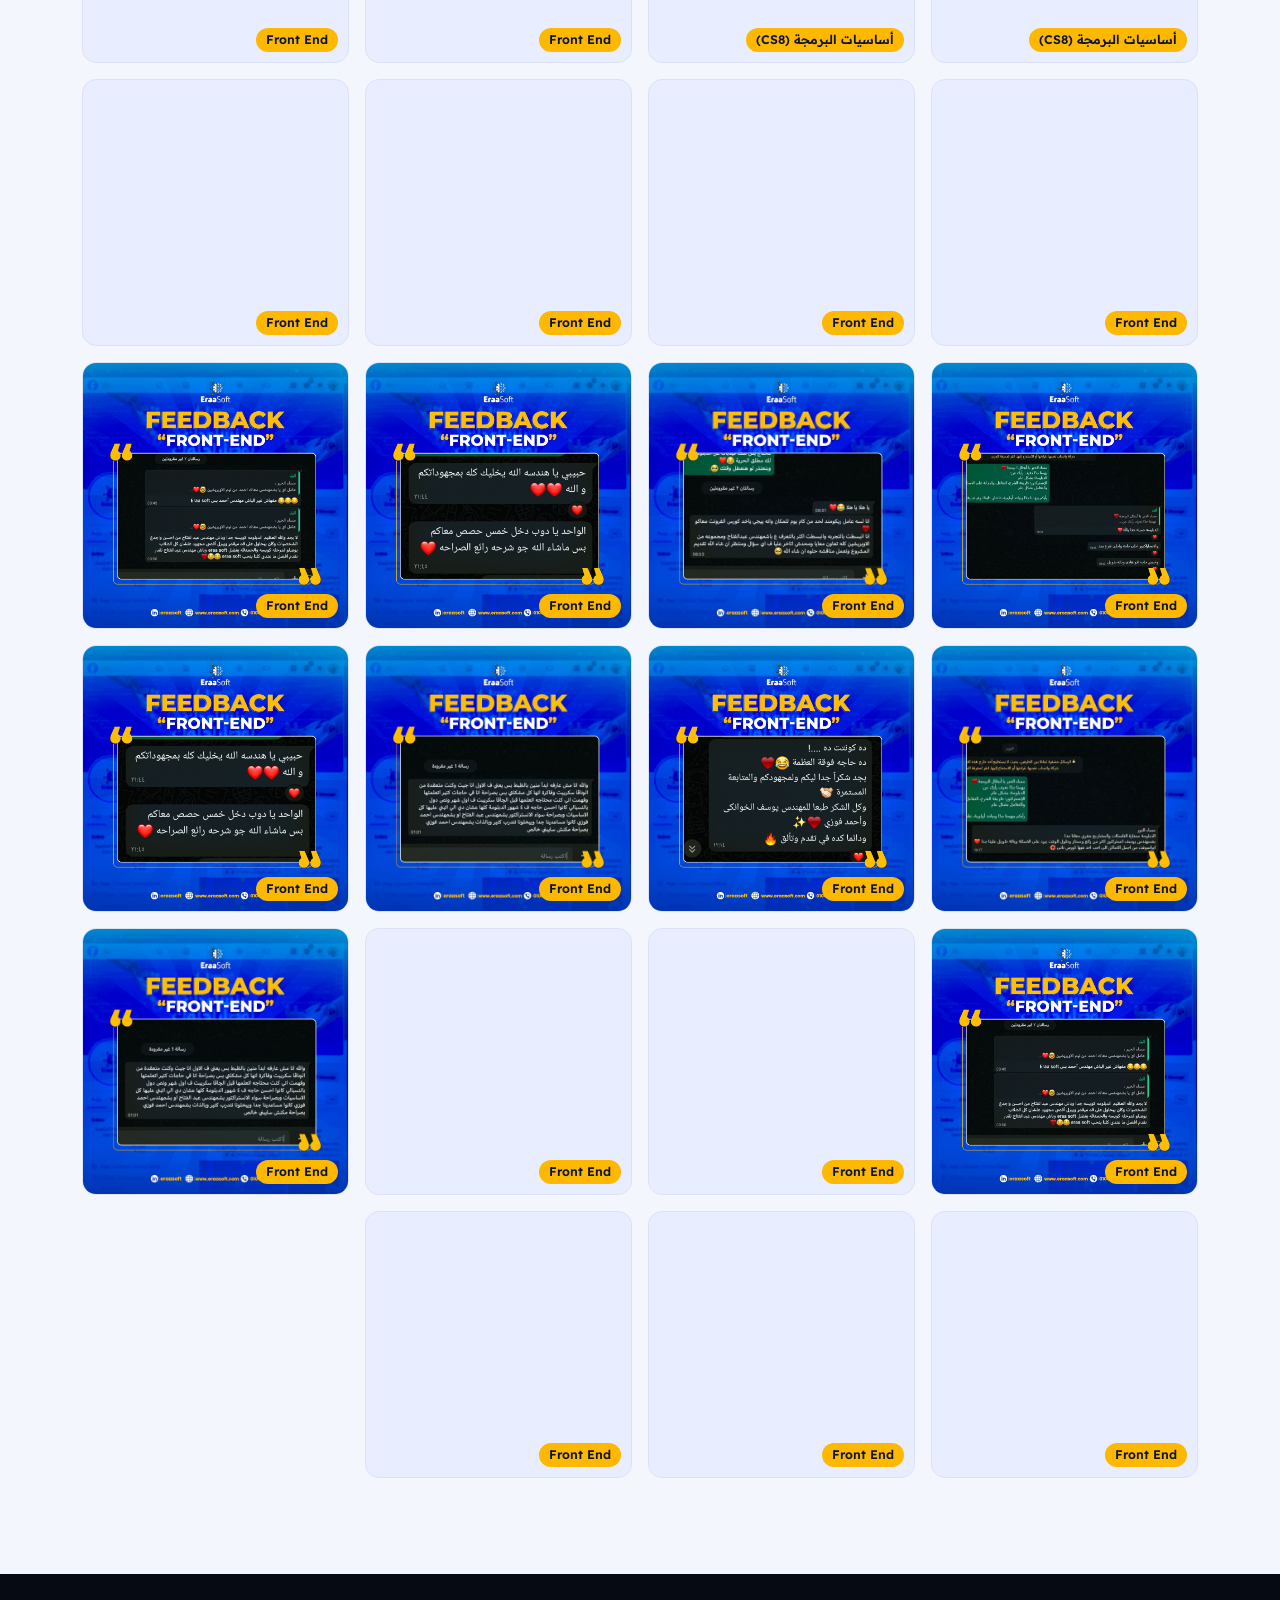
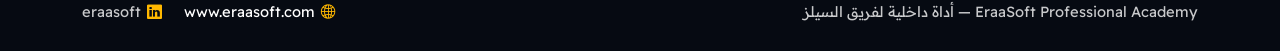
==== commit 4d259d58: "Modify feedback message with warning highlight Updated feedback message with a highlighted span." ====
--- a/feedback.html
+++ b/feedback.html
@@ -43,9 +43,11 @@
   <header class="eh-hero eh-hero--sm on-dark">
     <div class="container">
       <h1 class="animate__animated animate__fadeInUp">فيدباك الطلاب</h1>
-      <p class="lead animate__animated animate__fadeInUp" style="animation-delay:.12s">
-        صلي علي النبي وانت شغال عشان ربنا يكرمك
-      </p>
+<p class="lead animate__animated animate__fadeInUp" style="animation-delay:.12s">
+  <span class="bg-warning text-dark fw-bold px-3 py-1 rounded shadow-sm d-inline-block">
+    صلي علي النبي ونت شغال عشان ربنا يكرمك
+  </span>
+</p>
     </div>
   </header>
 
--- a/css/style.css
+++ b/css/style.css
@@ -1507,3 +1507,790 @@
 
 
 
+
+
+
+:root {
+  --brand: #0B35E8;
+  --brand-deep: #061C8C;
+  --brand-tint: #E8EDFF;
+  --ink: #0B1437;
+  --muted: #55608A;
+  --gold: #FFB800;
+  --paper: #F4F6FE;
+  --card: #FFFFFF;
+  --line: #DCE2F5;
+
+  --ease: cubic-bezier(.22, .61, .36, 1);
+  --ease-spring: cubic-bezier(.34, 1.56, .64, 1);
+  --t-fast: .18s;
+  --t: .3s;
+  --t-slow: .5s;
+}
+
+/* ==========================================
+   🌙 DARK THEME VARIABLES (تنسيقات الوضع المظلم)
+   ========================================== */
+[data-theme="dark"] {
+  --paper: #0b0f19;
+  --card: #151d2a;
+  --line: #233147;
+  --ink: #f8fafc;
+  --muted: #94a3b8;
+  --brand-tint: #1e2a3e;
+}
+
+*,
+*::before,
+*::after {
+  box-sizing: border-box
+}
+
+html {
+  scroll-behavior: smooth
+}
+
+body {
+  font-family: 'Readex Pro', 'Segoe UI', Tahoma, Arial, sans-serif;
+  background: var(--paper);
+  color: var(--ink);
+  line-height: 1.8;
+  font-size: 1rem;
+  -webkit-font-smoothing: antialiased;
+  transition: background-color var(--t) var(--ease), color var(--t) var(--ease);
+}
+
+button {
+  font-family: inherit
+}
+
+a {
+  color: var(--brand);
+  transition: color var(--t-fast) var(--ease)
+}
+
+/* ---------- keyframes ---------- */
+@keyframes eh-rise {
+  from {
+    opacity: 0;
+    transform: translateY(16px) scale(.98)
+  }
+  to {
+    opacity: 1;
+    transform: none
+  }
+}
+
+@keyframes eh-pulse {
+  0% {
+    transform: scale(1);
+    opacity: .55
+  }
+  100% {
+    transform: scale(1.75);
+    opacity: 0
+  }
+}
+
+/* ---------- focus ---------- */
+:focus-visible {
+  outline: 3px solid var(--brand);
+  outline-offset: 2px
+}
+
+.on-dark :focus-visible {
+  outline-color: var(--gold)
+}
+
+/* ---------- navbar ---------- */
+.eh-nav {
+  background: var(--brand-deep);
+  border-bottom: 3px solid var(--gold);
+  padding-block: .55rem;
+}
+
+.eh-brand {
+  display: inline-flex;
+  align-items: baseline;
+  font-size: 1.4rem;
+  color: #fff;
+  text-decoration: none;
+  direction: ltr;
+  letter-spacing: .2px;
+  transition: opacity var(--t) var(--ease), transform var(--t) var(--ease);
+}
+
+.eh-brand:hover {
+  color: #fff;
+  opacity: .9;
+  transform: translateY(-1px)
+}
+
+.eh-brand-mark {
+  font-weight: 700
+}
+
+.eh-brand-soft {
+  font-weight: 400
+}
+
+.eh-brand-tag {
+  margin-left: .7rem;
+  align-self: center;
+  font-size: .72rem;
+  font-weight: 600;
+  letter-spacing: 0;
+  background: var(--gold);
+  color: #0B1437;
+  padding: .05rem .55rem;
+  border-radius: 6px;
+}
+
+.eh-nav .nav-link {
+  position: relative;
+  color: rgba(255, 255, 255, .84);
+  font-weight: 500;
+  display: flex;
+  align-items: center;
+  gap: .45rem;
+  padding: .5rem .95rem;
+  border-radius: 99px;
+  transition: background var(--t) var(--ease), color var(--t) var(--ease), transform var(--t) var(--ease);
+}
+
+.eh-nav .nav-link:hover {
+  color: #fff;
+  background: rgba(255, 255, 255, .12);
+  transform: translateY(-2px)
+}
+
+.eh-nav .nav-link.active {
+  color: #0B1437;
+  background: var(--gold)
+}
+
+.eh-nav .navbar-toggler {
+  border-color: rgba(255, 255, 255, .4);
+  transition: background var(--t) var(--ease), transform var(--t) var(--ease)
+}
+
+.eh-nav .navbar-toggler:hover {
+  background: rgba(255, 255, 255, .1)
+}
+
+/* ---------- hero ---------- */
+.eh-hero {
+  position: relative;
+  isolation: isolate;
+  overflow: hidden;
+  color: #fff;
+  padding: clamp(2.2rem, 5vw, 3.8rem) 0 clamp(2.6rem, 5vw, 4.2rem);
+  background: linear-gradient(180deg, var(--brand) 0%, var(--brand-deep) 100%);
+}
+
+.eh-hero::before {
+  content: "";
+  position: absolute;
+  inset: 0;
+  z-index: -1;
+  background: repeating-conic-gradient(at 50% 138%, rgba(255, 255, 255, .085) 0deg 5deg, transparent 5deg 10deg);
+  -webkit-mask-image: radial-gradient(ellipse 85% 120% at 50% 118%, #000 10%, transparent 72%);
+  mask-image: radial-gradient(ellipse 85% 120% at 50% 118%, #000 10%, transparent 72%);
+}
+
+.eh-hero h1 {
+  font-weight: 700;
+  line-height: 1.4;
+  margin: 0 0 .6rem;
+  font-size: clamp(1.7rem, 4.2vw, 2.75rem);
+  max-width: 20em;
+}
+
+.eh-hero .lead {
+  color: rgba(255, 255, 255, .86);
+  font-size: clamp(1rem, 1.6vw, 1.15rem);
+  max-width: 36rem;
+  margin: 0;
+  font-weight: 400;
+}
+
+.eh-hero--sm {
+  padding: clamp(1.8rem, 4vw, 2.8rem) 0 clamp(2rem, 4vw, 3rem)
+}
+
+.eh-hero--sm h1 {
+  font-size: clamp(1.5rem, 3.4vw, 2.2rem)
+}
+
+.search-wrap {
+  position: relative;
+  max-width: 34rem;
+  margin-top: 1.7rem
+}
+
+.search-wrap .form-control {
+  height: 3.4rem;
+  border-radius: 999px;
+  border: 1px solid var(--line);
+  padding-inline-start: 3.3rem;
+  padding-inline-end: 1.4rem;
+  font-size: 1.02rem;
+  font-family: inherit;
+  background: var(--card);
+  color: var(--ink);
+  box-shadow: 0 12px 30px -8px rgba(3, 10, 60, .35);
+  transition: box-shadow var(--t) var(--ease), transform var(--t) var(--ease), background var(--t) var(--ease);
+}
+
+.search-wrap .form-control:focus {
+  box-shadow: 0 0 0 4px var(--gold), 0 16px 36px -8px rgba(3, 10, 60, .4);
+  transform: translateY(-1px)
+}
+
+.search-wrap .bi-search {
+  position: absolute;
+  inset-inline-start: 1.25rem;
+  top: 50%;
+  transform: translateY(-50%);
+  color: var(--brand);
+  font-size: 1.05rem;
+  pointer-events: none;
+}
+
+/* ---------- toolbar / chips ---------- */
+.toolbar {
+  display: flex;
+  flex-wrap: wrap;
+  align-items: center;
+  justify-content: space-between;
+  gap: .75rem 1rem;
+  margin-bottom: 1.25rem;
+}
+
+.result-count {
+  color: var(--muted);
+  font-size: .9rem
+}
+
+.chip {
+  border: 1px solid var(--line);
+  background: var(--card);
+  color: var(--ink);
+  border-radius: 50rem;
+  padding: 6px 16px;
+  font-size: .9rem;
+  cursor: pointer;
+  transition: background var(--t) var(--ease), color var(--t) var(--ease),
+    border-color var(--t) var(--ease), transform var(--t) var(--ease-spring),
+    box-shadow var(--t) var(--ease);
+}
+
+.chip:hover {
+  border-color: var(--brand);
+  color: var(--brand);
+  transform: translateY(-2px);
+  box-shadow: 0 8px 18px -10px rgba(11, 53, 232, .5);
+}
+
+.chip:active {
+  transform: scale(.96)
+}
+
+.chip.active,
+.chip[aria-pressed="true"] {
+  background: var(--brand);
+  border-color: var(--brand);
+  color: #fff;
+  box-shadow: 0 8px 18px -8px rgba(11, 53, 232, .6);
+}
+
+.chip .n {
+  margin-inline-start: .45rem;
+  font-size: .78rem;
+  opacity: .7
+}
+
+/* ---------- buttons ---------- */
+.btn-eh {
+  display: inline-flex;
+  align-items: center;
+  justify-content: center;
+  gap: .45rem;
+  border: 1.5px solid var(--brand);
+  background: var(--brand);
+  color: #fff;
+  font-family: inherit;
+  font-size: .93rem;
+  font-weight: 600;
+  line-height: 1.2;
+  padding: .65rem .8rem;
+  border-radius: 10px;
+  cursor: pointer;
+  text-decoration: none;
+  transition: background var(--t) var(--ease), color var(--t) var(--ease),
+    border-color var(--t) var(--ease), transform var(--t) var(--ease-spring),
+    box-shadow var(--t) var(--ease);
+}
+
+.btn-eh:hover {
+  background: var(--brand-deep);
+  border-color: var(--brand-deep);
+  color: #fff;
+  transform: translateY(-2px);
+  box-shadow: 0 10px 20px -10px rgba(11, 53, 232, .65);
+}
+
+.btn-eh:active {
+  transform: scale(.97);
+  box-shadow: none
+}
+
+.btn-eh--ghost {
+  background: var(--card);
+  color: var(--brand);
+  border-color: var(--brand);
+}
+
+.btn-eh--ghost:hover {
+  background: var(--brand-tint);
+  border-color: var(--brand);
+  color: var(--brand);
+}
+
+.btn-eh.is-copied,
+.btn-eh.is-copied:hover,
+.btn-icon.is-copied,
+.btn-icon.is-copied:hover {
+  background: var(--gold);
+  border-color: var(--gold);
+  color: #0B1437;
+}
+
+.btn-eh.is-disabled {
+  background: var(--paper);
+  border-color: var(--line);
+  color: var(--muted);
+  pointer-events: none;
+  cursor: default;
+}
+
+.btn-icon {
+  flex: none;
+  width: 2.6rem;
+  display: inline-grid;
+  place-items: center;
+  border: 1.5px solid var(--line);
+  background: var(--card);
+  color: var(--brand);
+  border-radius: 10px;
+  cursor: pointer;
+  font-size: 1.05rem;
+  transition: background var(--t) var(--ease), border-color var(--t) var(--ease),
+    transform var(--t) var(--ease-spring);
+}
+
+.btn-icon:hover {
+  background: var(--brand-tint);
+  border-color: var(--brand);
+  transform: translateY(-2px)
+}
+
+.btn-icon:active {
+  transform: scale(.94)
+}
+
+.btn-icon[disabled] {
+  color: var(--muted);
+  background: var(--paper);
+  cursor: default;
+  pointer-events: none;
+  opacity: .55
+}
+
+.link-quiet {
+  background: none;
+  border: 0;
+  padding: 0;
+  font-family: inherit;
+  color: var(--brand);
+  font-size: .88rem;
+  font-weight: 500;
+  cursor: pointer;
+  text-decoration: none;
+  display: inline-flex;
+  align-items: center;
+  gap: .35rem;
+  transition: color var(--t-fast) var(--ease), gap var(--t) var(--ease);
+}
+
+[data-theme="dark"] .link-quiet {
+  color: #60a5fa;
+}
+
+.link-quiet:hover {
+  color: var(--brand-deep);
+  text-decoration: underline;
+  text-underline-offset: 3px;
+  gap: .55rem
+}
+
+/* ---------- diploma cards ---------- */
+.dip-card {
+  --cat: #0B35E8;
+  --cat-ink: #0B35E8;
+  height: 100%;
+  display: flex;
+  flex-direction: column;
+  background: var(--card);
+  border: 1px solid var(--line);
+  border-inline-start: 5px solid var(--cat);
+  border-radius: 14px;
+  padding: 1.15rem 1.25rem 1.05rem;
+  transition: transform var(--t) var(--ease), box-shadow var(--t) var(--ease),
+    border-color var(--t) var(--ease), background var(--t) var(--ease);
+}
+
+.dip-card:hover {
+  transform: translateY(-5px);
+  box-shadow: 0 20px 34px -18px rgba(11, 53, 232, .45)
+}
+
+.dip-head {
+  display: flex;
+  align-items: center;
+  gap: .85rem;
+  margin-bottom: .95rem
+}
+
+.dip-icon {
+  flex: none;
+  width: 46px;
+  height: 46px;
+  border-radius: 12px;
+  display: grid;
+  place-items: center;
+  font-size: 1.35rem;
+  color: var(--cat-ink);
+  background: var(--brand-tint);
+  transition: transform var(--t) var(--ease-spring), background var(--t) var(--ease);
+}
+
+.dip-card:hover .dip-icon {
+  transform: scale(1.1) rotate(-6deg);
+}
+
+.dip-name {
+  font-size: 1.15rem;
+  font-weight: 600;
+  line-height: 1.4;
+  margin: 0;
+  color: var(--ink);
+}
+
+.dip-cat {
+  margin: 0;
+  color: var(--muted);
+  font-size: .85rem
+}
+
+/* ✨ إصلاح البادجات (الأسابيع، الساعات، المشاريع...) ✨ */
+.facts {
+  list-style: none;
+  padding: 0;
+  margin: 0 0 1.1rem;
+  display: flex;
+  flex-wrap: wrap;
+  gap: .4rem .5rem
+}
+
+.facts li {
+  display: inline-flex;
+  align-items: center;
+  gap: .4rem;
+  background: var(--paper);
+  color: var(--ink);
+  border: 1px solid var(--line);
+  border-radius: 8px;
+  padding: .2rem .65rem;
+  font-size: .84rem;
+  transition: background var(--t) var(--ease), transform var(--t) var(--ease);
+}
+
+.facts li:hover {
+  background: var(--brand-tint);
+  transform: translateY(-1px)
+}
+
+.facts i {
+  color: var(--brand);
+}
+
+[data-theme="dark"] .facts i {
+  color: #60a5fa;
+}
+
+.dip-actions {
+  margin-top: auto;
+  display: grid;
+  grid-template-columns: 1fr 1fr;
+  gap: .55rem
+}
+
+.dip-foot {
+  display: flex;
+  justify-content: space-between;
+  align-items: center;
+  gap: .5rem;
+  margin-top: .8rem;
+  flex-wrap: wrap
+}
+
+.empty {
+  text-align: center;
+  padding: 3rem 1rem;
+  color: var(--muted);
+  border: 1.5px dashed var(--line);
+  border-radius: 16px;
+  background: var(--card);
+  animation: eh-rise var(--t-slow) var(--ease) backwards;
+}
+
+.empty i {
+  font-size: 2.2rem;
+  color: var(--brand);
+  display: block;
+  margin-bottom: .4rem
+}
+
+.empty h2 {
+  font-size: 1.15rem;
+  color: var(--ink);
+  font-weight: 600;
+  margin-bottom: .25rem
+}
+
+.empty p {
+  margin: 0
+}
+
+/* ---------- message preview modal ---------- */
+.msg-box {
+  white-space: pre-wrap;
+  background: var(--paper);
+  color: var(--ink);
+  border: 1px solid var(--line);
+  border-radius: 12px;
+  padding: 1rem 1.1rem;
+  max-height: 52vh;
+  overflow: auto;
+  font-size: .96rem;
+  line-height: 1.9;
+  text-align: start;
+  unicode-bidi: plaintext;
+}
+
+.modal-content {
+  background-color: var(--card);
+  color: var(--ink);
+  border: 1px solid var(--line);
+  border-radius: 16px;
+}
+
+[data-theme="dark"] .btn-close {
+  filter: invert(1) brightness(200%);
+}
+
+.modal-title {
+  font-weight: 600;
+  font-size: 1.1rem
+}
+
+/* حركة المودالات العامة */
+.modal-backdrop {
+  transition: opacity var(--t) var(--ease) !important
+}
+
+.modal-backdrop.show {
+  -webkit-backdrop-filter: blur(4px);
+  backdrop-filter: blur(4px)
+}
+
+.modal.fade .modal-dialog {
+  transform: translateY(24px) scale(.96);
+  opacity: 0;
+  transition: transform .4s var(--ease-spring), opacity var(--t) var(--ease) !important;
+}
+
+.modal.show .modal-dialog {
+  transform: none;
+  opacity: 1
+}
+
+/* ---------- toast ---------- */
+.eh-toast {
+  background: var(--card);
+  color: var(--ink);
+  border: 1px solid var(--line);
+  border-radius: 12px;
+  box-shadow: 0 14px 34px -10px rgba(3, 10, 60, .6);
+}
+
+.eh-toast .bi {
+  color: var(--gold);
+  font-size: 1.15rem
+}
+
+/* ---------- sessions ---------- */
+.ses-card {
+  --cat: #0B35E8;
+  --cat-ink: #0B35E8;
+  height: 100%;
+  display: flex;
+  flex-direction: column;
+  gap: 1rem;
+  background: var(--card);
+  border: 1px solid var(--line);
+  border-inline-start: 5px solid var(--cat);
+  border-radius: 14px;
+  padding: 1.15rem 1.25rem;
+  transition: transform var(--t) var(--ease), box-shadow var(--t) var(--ease);
+}
+
+.ses-card:hover {
+  transform: translateY(-4px);
+  box-shadow: 0 18px 32px -18px rgba(11, 53, 232, .4)
+}
+
+.ses-instr {
+  display: flex;
+  align-items: center;
+  gap: .8rem;
+  padding: .7rem .8rem;
+  background: var(--paper);
+  border-radius: 12px;
+  transition: background var(--t) var(--ease)
+}
+
+.ses-card:hover .ses-instr {
+  background: var(--brand-tint)
+}
+
+.avatar {
+  flex: none;
+  width: 44px;
+  height: 44px;
+  border-radius: 50%;
+  overflow: hidden;
+  display: grid;
+  place-items: center;
+  font-weight: 700;
+  font-size: 1rem;
+  background: var(--brand-tint);
+  color: var(--brand);
+  transition: transform var(--t) var(--ease-spring)
+}
+
+.ses-card:hover .avatar {
+  transform: scale(1.08)
+}
+
+.avatar img {
+  width: 100%;
+  height: 100%;
+  object-fit: cover
+}
+
+.ses-instr-name {
+  margin: 0;
+  font-weight: 600;
+  line-height: 1.4;
+  color: var(--ink);
+}
+
+.ses-instr-role {
+  margin: 0;
+  color: var(--muted);
+  font-size: .82rem
+}
+
+/* ---------- footer ---------- */
+.eh-footer {
+  background: #060a12;
+  color: rgba(255, 255, 255, .78);
+  padding: 1.6rem 0;
+  margin-top: 3rem;
+  font-size: .92rem
+}
+
+.eh-footer .wrap {
+  display: flex;
+  flex-wrap: wrap;
+  justify-content: space-between;
+  align-items: center;
+  gap: .6rem 1.5rem
+}
+
+.eh-footer ul {
+  list-style: none;
+  display: flex;
+  flex-wrap: wrap;
+  gap: .4rem 1.4rem;
+  margin: 0;
+  padding: 0
+}
+
+.eh-footer a {
+  color: #fff;
+  text-decoration: none;
+  display: inline-block;
+  transition: color var(--t) var(--ease), transform var(--t) var(--ease)
+}
+
+.eh-footer a:hover {
+  color: var(--gold);
+  transform: translateY(-2px)
+}
+
+.eh-footer i {
+  color: var(--gold);
+  margin-inline-end: .35rem
+}
+
+.load-note {
+  padding: 1rem 1.25rem;
+  border: 1.5px dashed var(--line);
+  border-radius: 12px;
+  background: var(--card);
+  color: var(--muted)
+}
+
+/* ---------- زر التبديل (Theme Toggle Button) ---------- */
+.theme-toggle {
+  background: rgba(255, 255, 255, 0.15);
+  backdrop-filter: blur(8px);
+  -webkit-backdrop-filter: blur(8px);
+  border: 1px solid rgba(255, 255, 255, 0.25);
+  border-radius: 50%;
+  width: 40px;
+  height: 40px;
+  cursor: pointer;
+  display: inline-flex;
+  align-items: center;
+  justify-content: center;
+  position: relative;
+  margin-right: 12px;
+  flex-shrink: 0;
+}
+
+.theme-toggle:hover {
+  transform: scale(1.08);
+  background: rgba(255, 255, 255, 0.25);
+}
+
+.toggle-icon { width: 20px; height: 20px; position: relative; display: flex; align-items: center; justify-content: center; }
+.sun-icon, .moon-icon { position: absolute; width: 100%; height: 100%; transition: transform 0.5s cubic-bezier(0.68, -0.55, 0.27, 1.55), opacity 0.4s ease; }
+.sun-icon { color: #f59e0b; stroke: #f59e0b; }
+.moon-icon { color: #38bdf8; stroke: #38bdf8; opacity: 0; transform: rotate(-90deg) scale(0.5); }
+
+[data-theme="dark"] .sun-icon { opacity: 0; transform: rotate(90deg) scale(0.5); }
+[data-theme="dark"] .moon-icon { opacity: 1; transform: rotate(0deg) scale(1); }
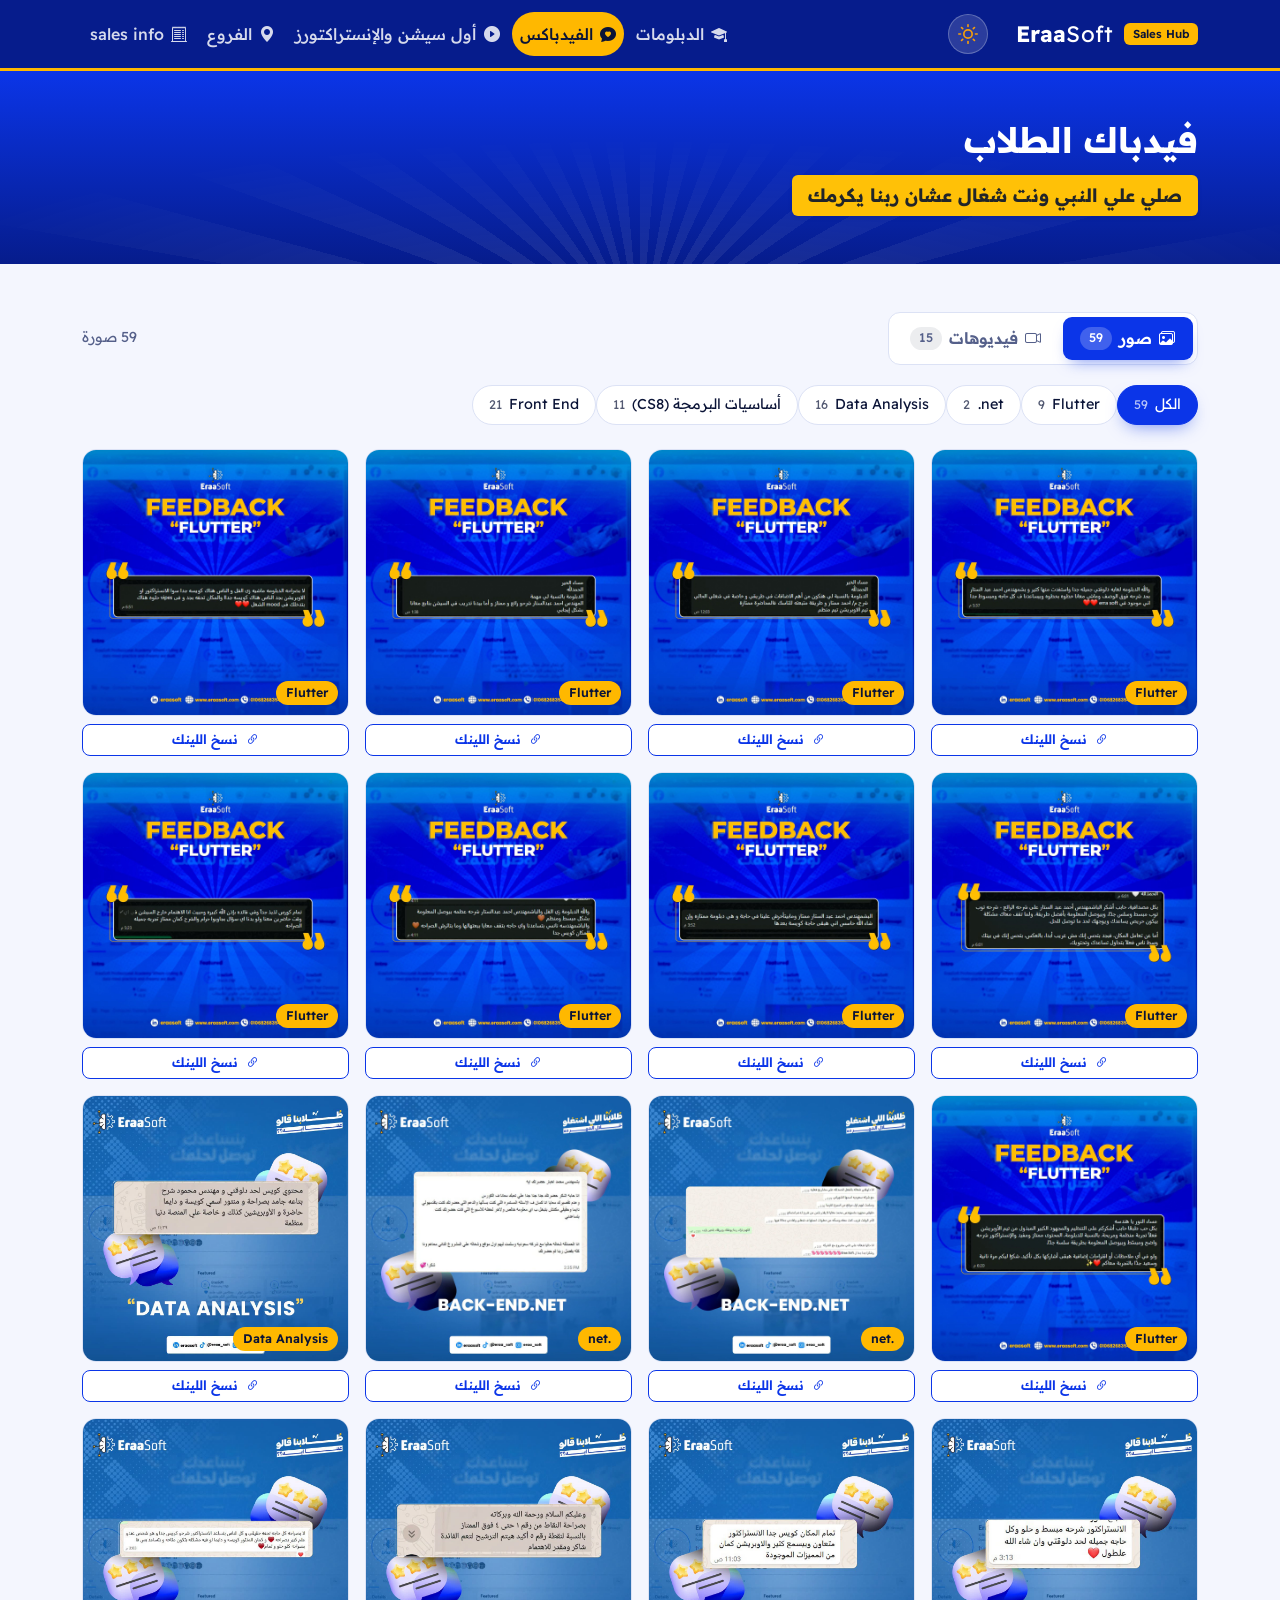
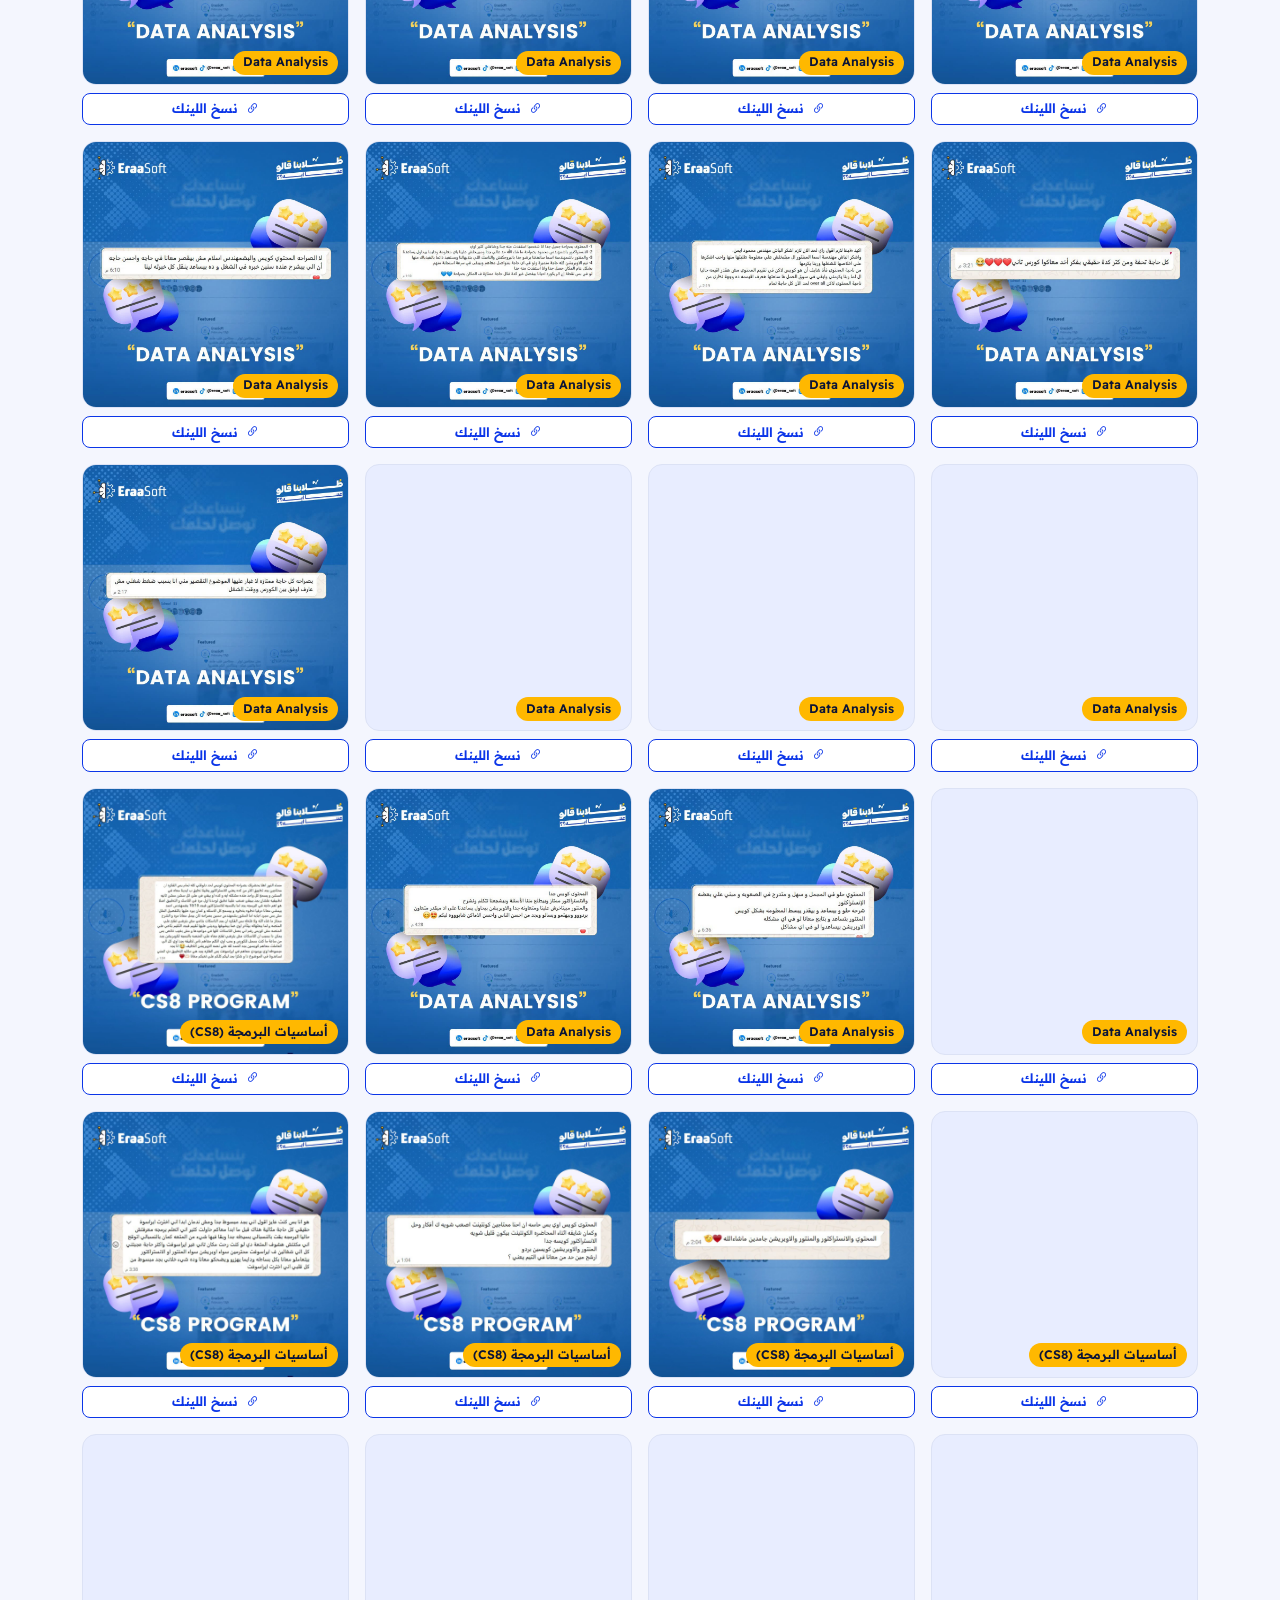
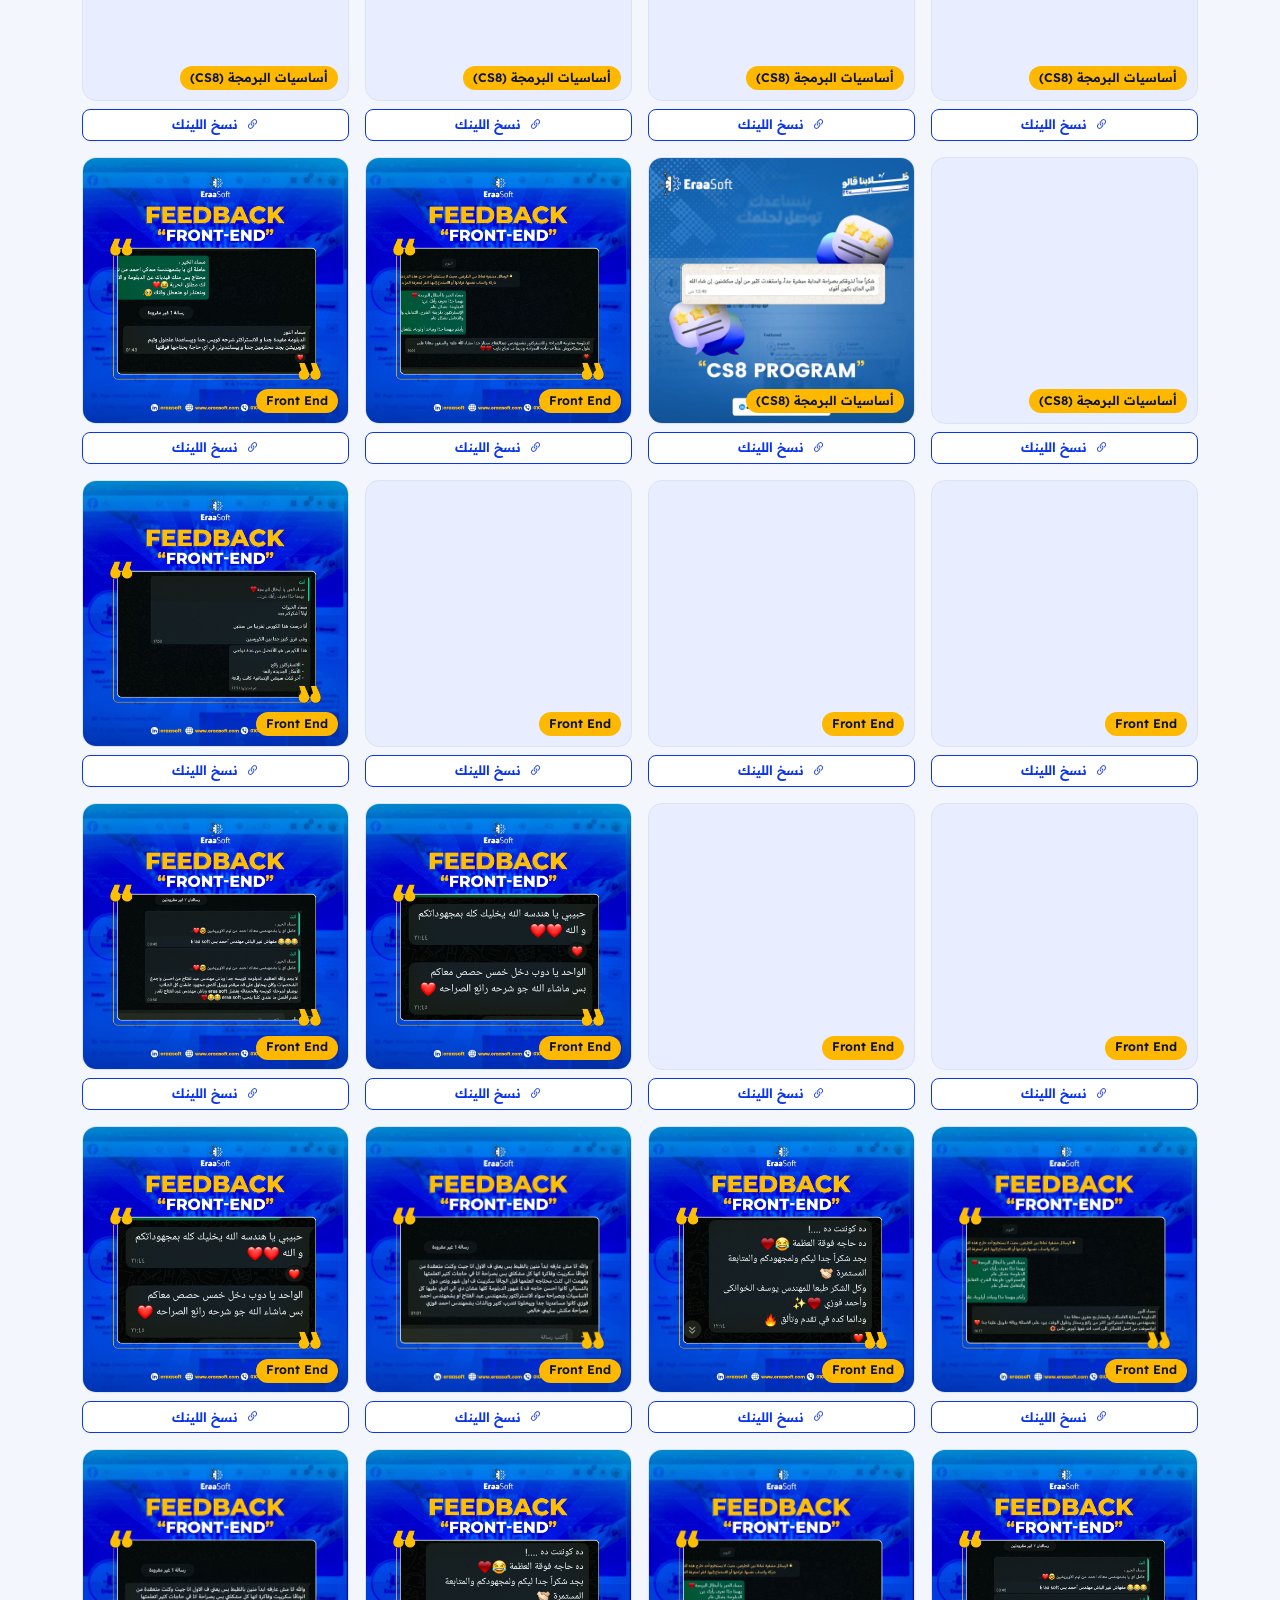
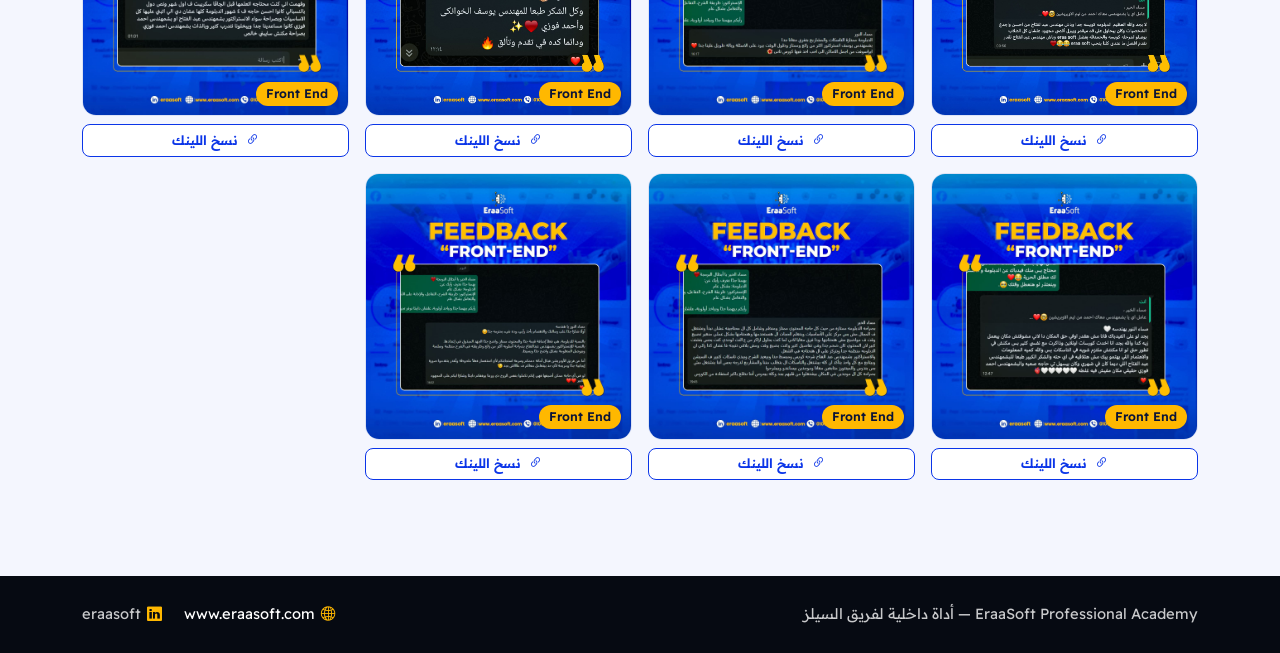
==== commit 266c6d2f: "Add layout.js script to feedback.html" ====
--- a/feedback.html
+++ b/feedback.html
@@ -121,8 +121,9 @@
   <script src="assets/vendor/bootstrap.bundle.min.js"></script>
   <script src="assets/vendor/aos.js"></script>
   <script src="js/data.js"></script>
+  <script src="js/feedback.js"></script>
   <script src="js/layout.js"></script>
-  <script src="js/feedback.js"></script>
+  
 </body>
 
 </html>
--- a/css/style.css
+++ b/css/style.css
@@ -2294,3 +2294,6 @@
 
 [data-theme="dark"] .sun-icon { opacity: 0; transform: rotate(90deg) scale(0.5); }
 [data-theme="dark"] .moon-icon { opacity: 1; transform: rotate(0deg) scale(1); }
+
+
+.btn-eh--sm{padding:.45rem .6rem;font-size:.82rem;border-radius:8px}
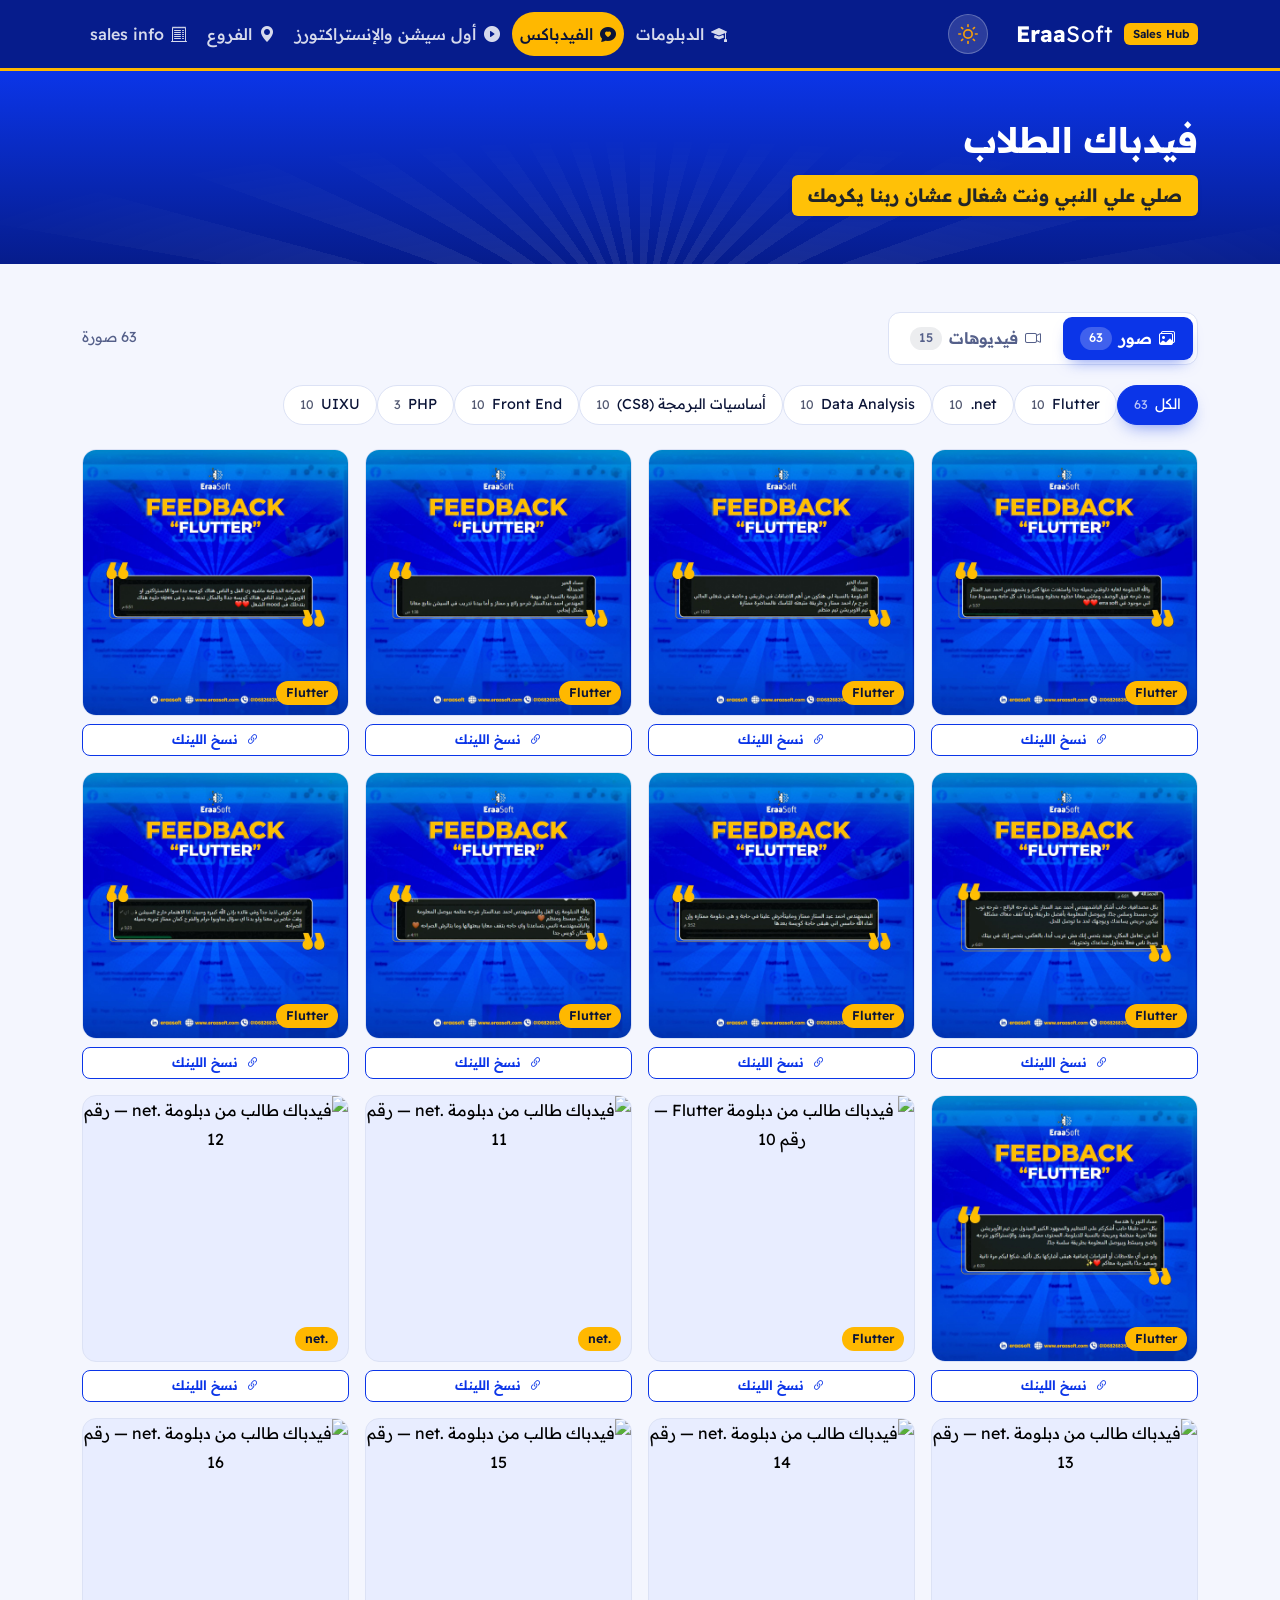
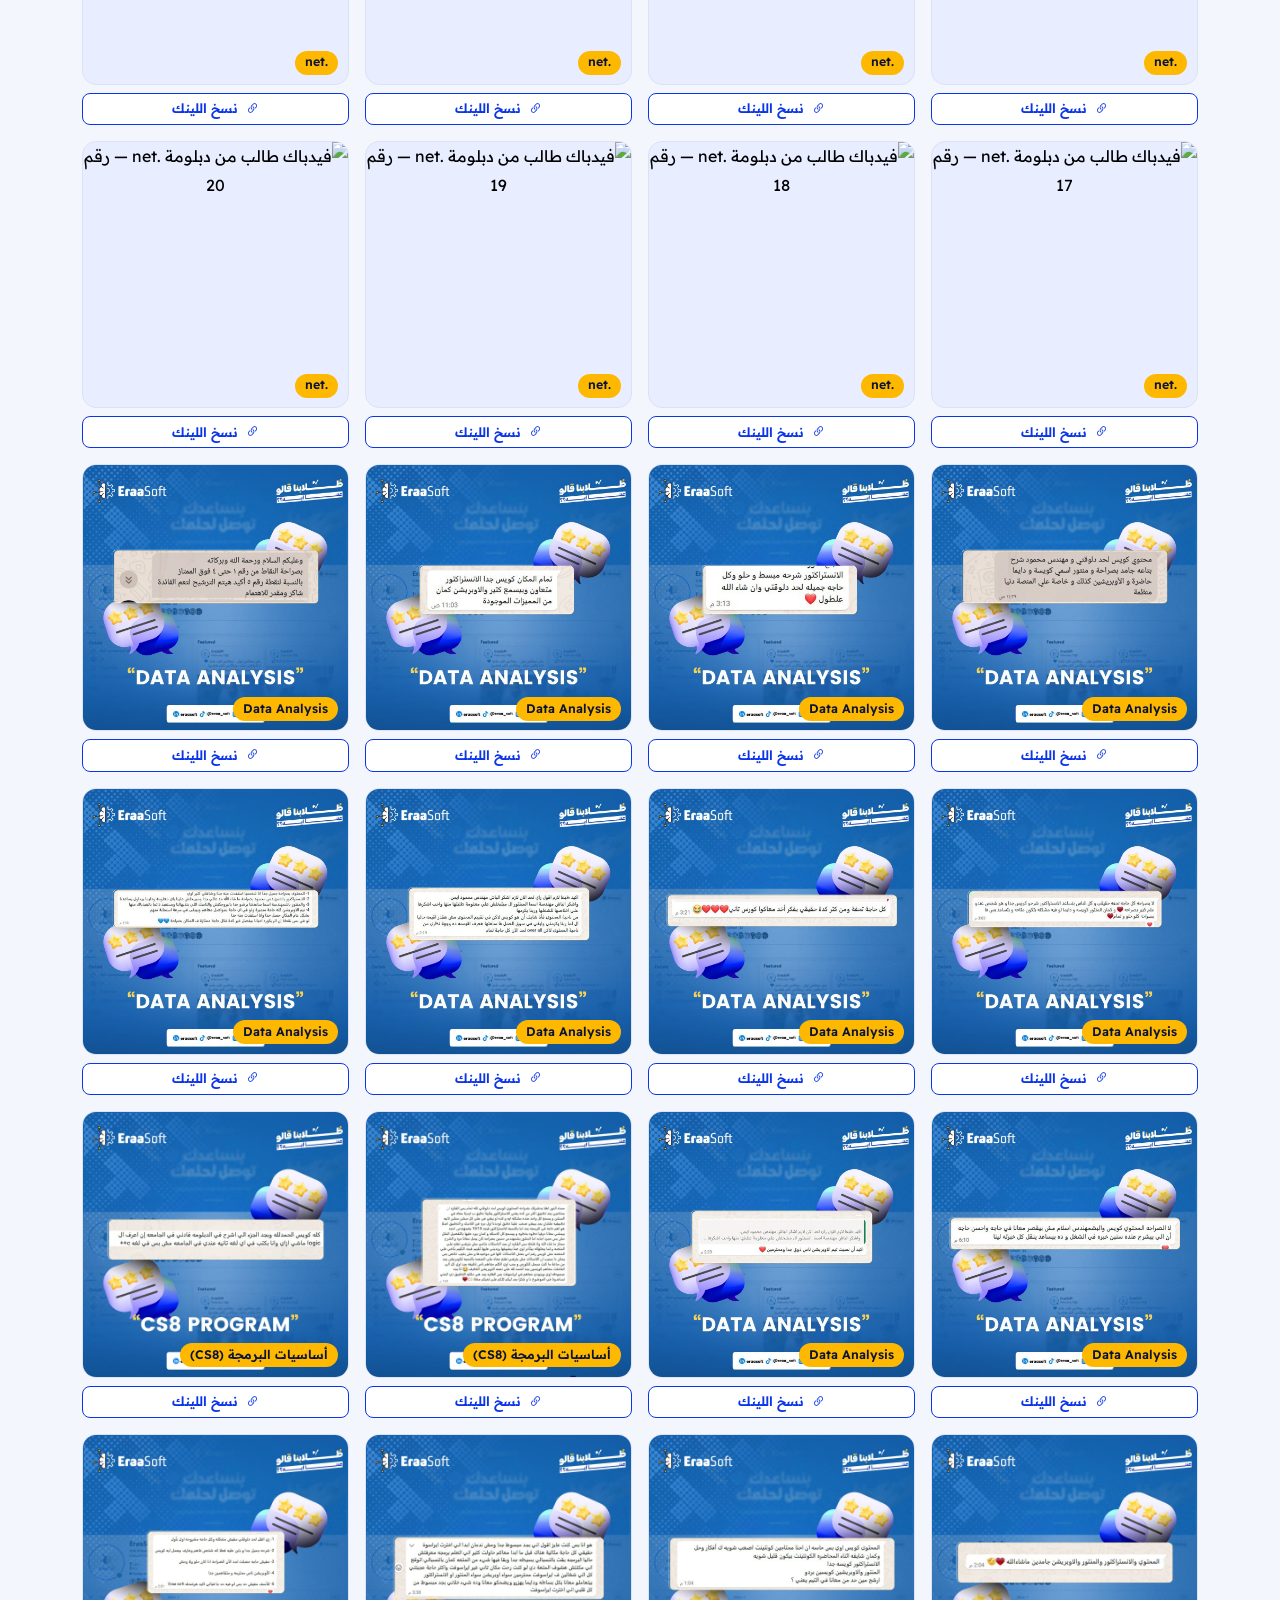
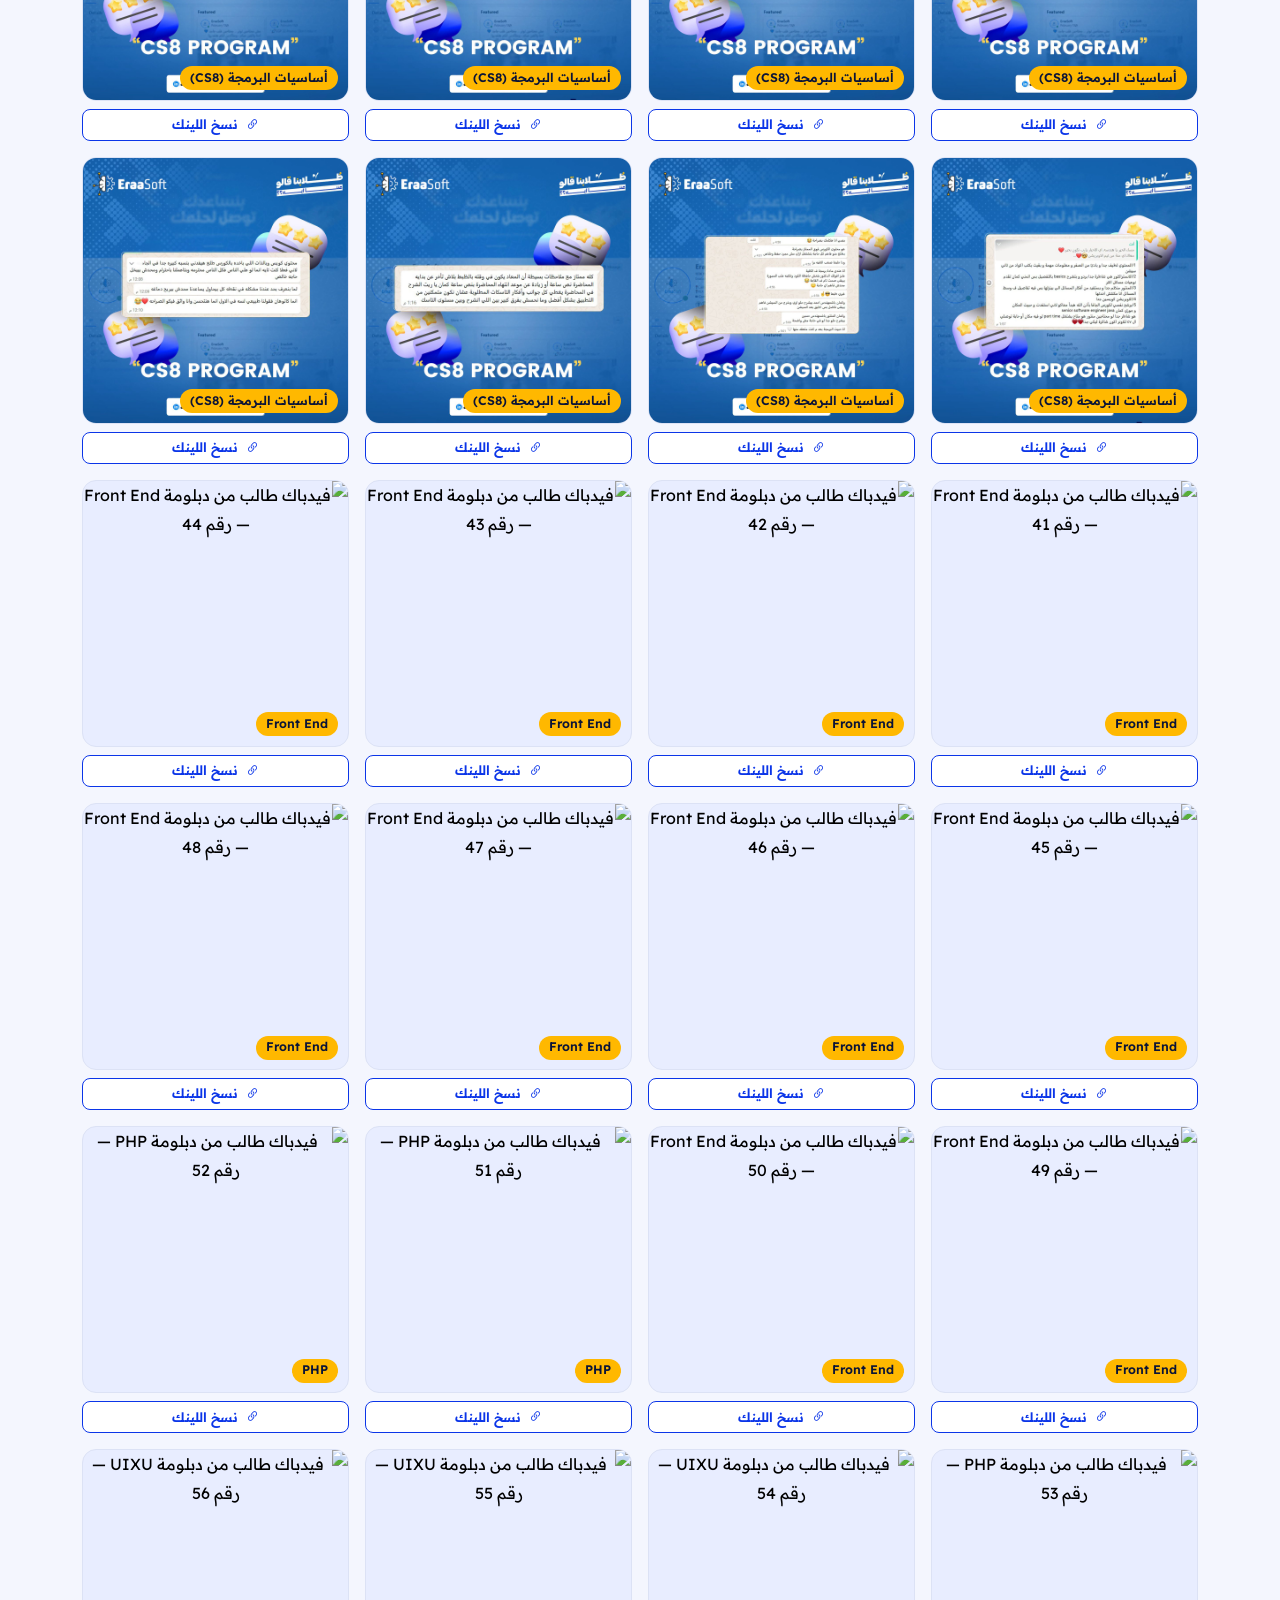
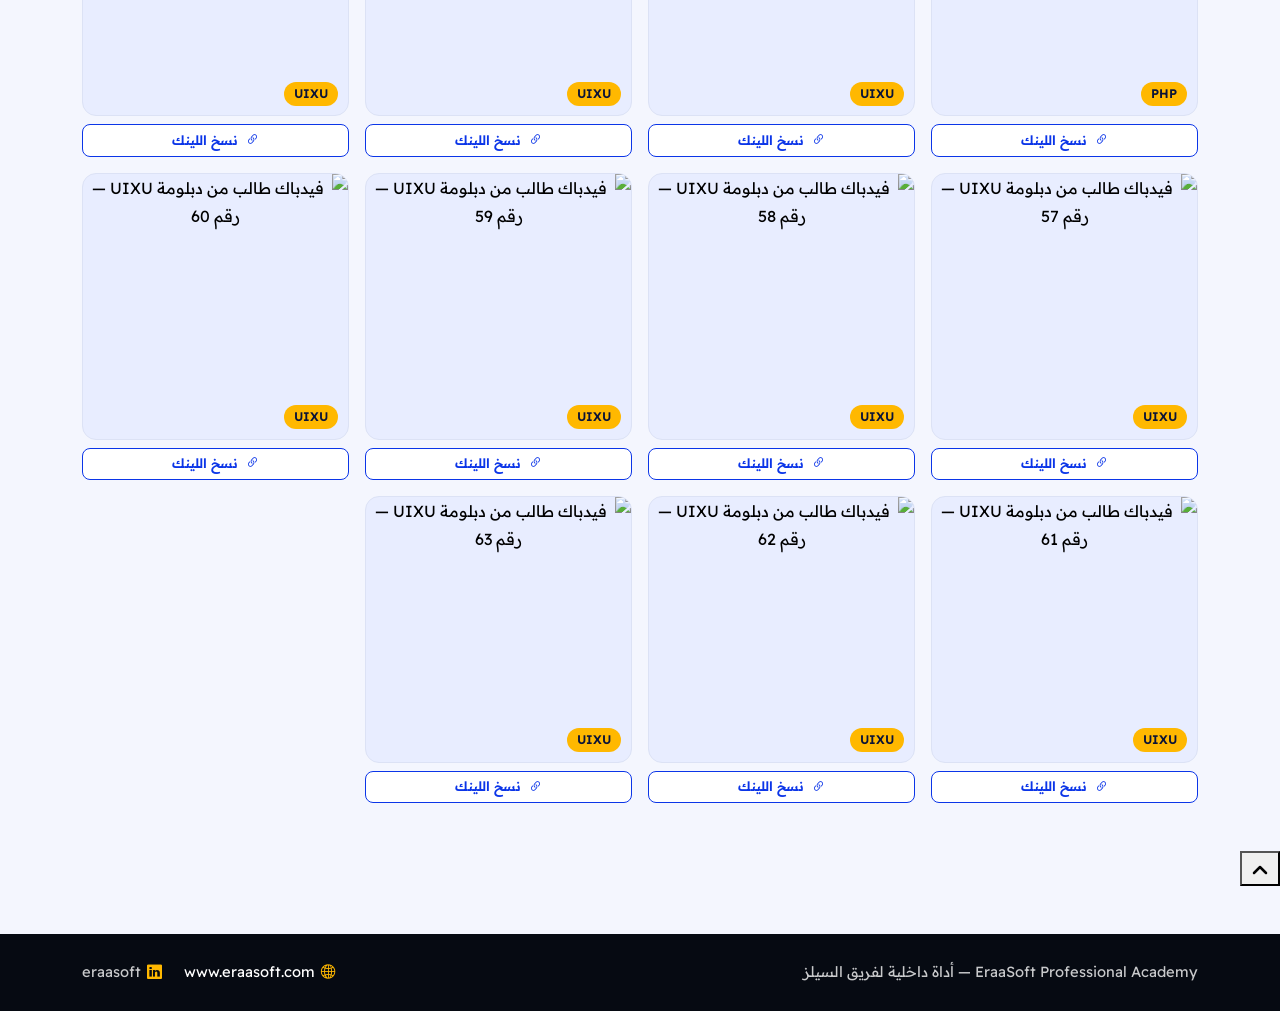
==== commit a42c1054: "Update feedback.html" ====
--- a/feedback.html
+++ b/feedback.html
@@ -116,6 +116,14 @@
     </div>
   </div>
 </div>
+
+  <!-- زرار العودة للأعلى -->
+<button id="backToTop" class="back-to-top" type="button" aria-label="العودة للأعلى" title="العودة للأعلى">
+  <svg xmlns="http://www.w3.org/2000/svg" width="24" height="24" viewBox="0 0 24 24" fill="none" stroke="currentColor" stroke-width="2.5" stroke-linecap="round" stroke-linejoin="round">
+    <path d="m18 15-6-6-6 6"/>
+  </svg>
+</button>
+
   <div id="site-footer"></div>
 
   <script src="assets/vendor/bootstrap.bundle.min.js"></script>
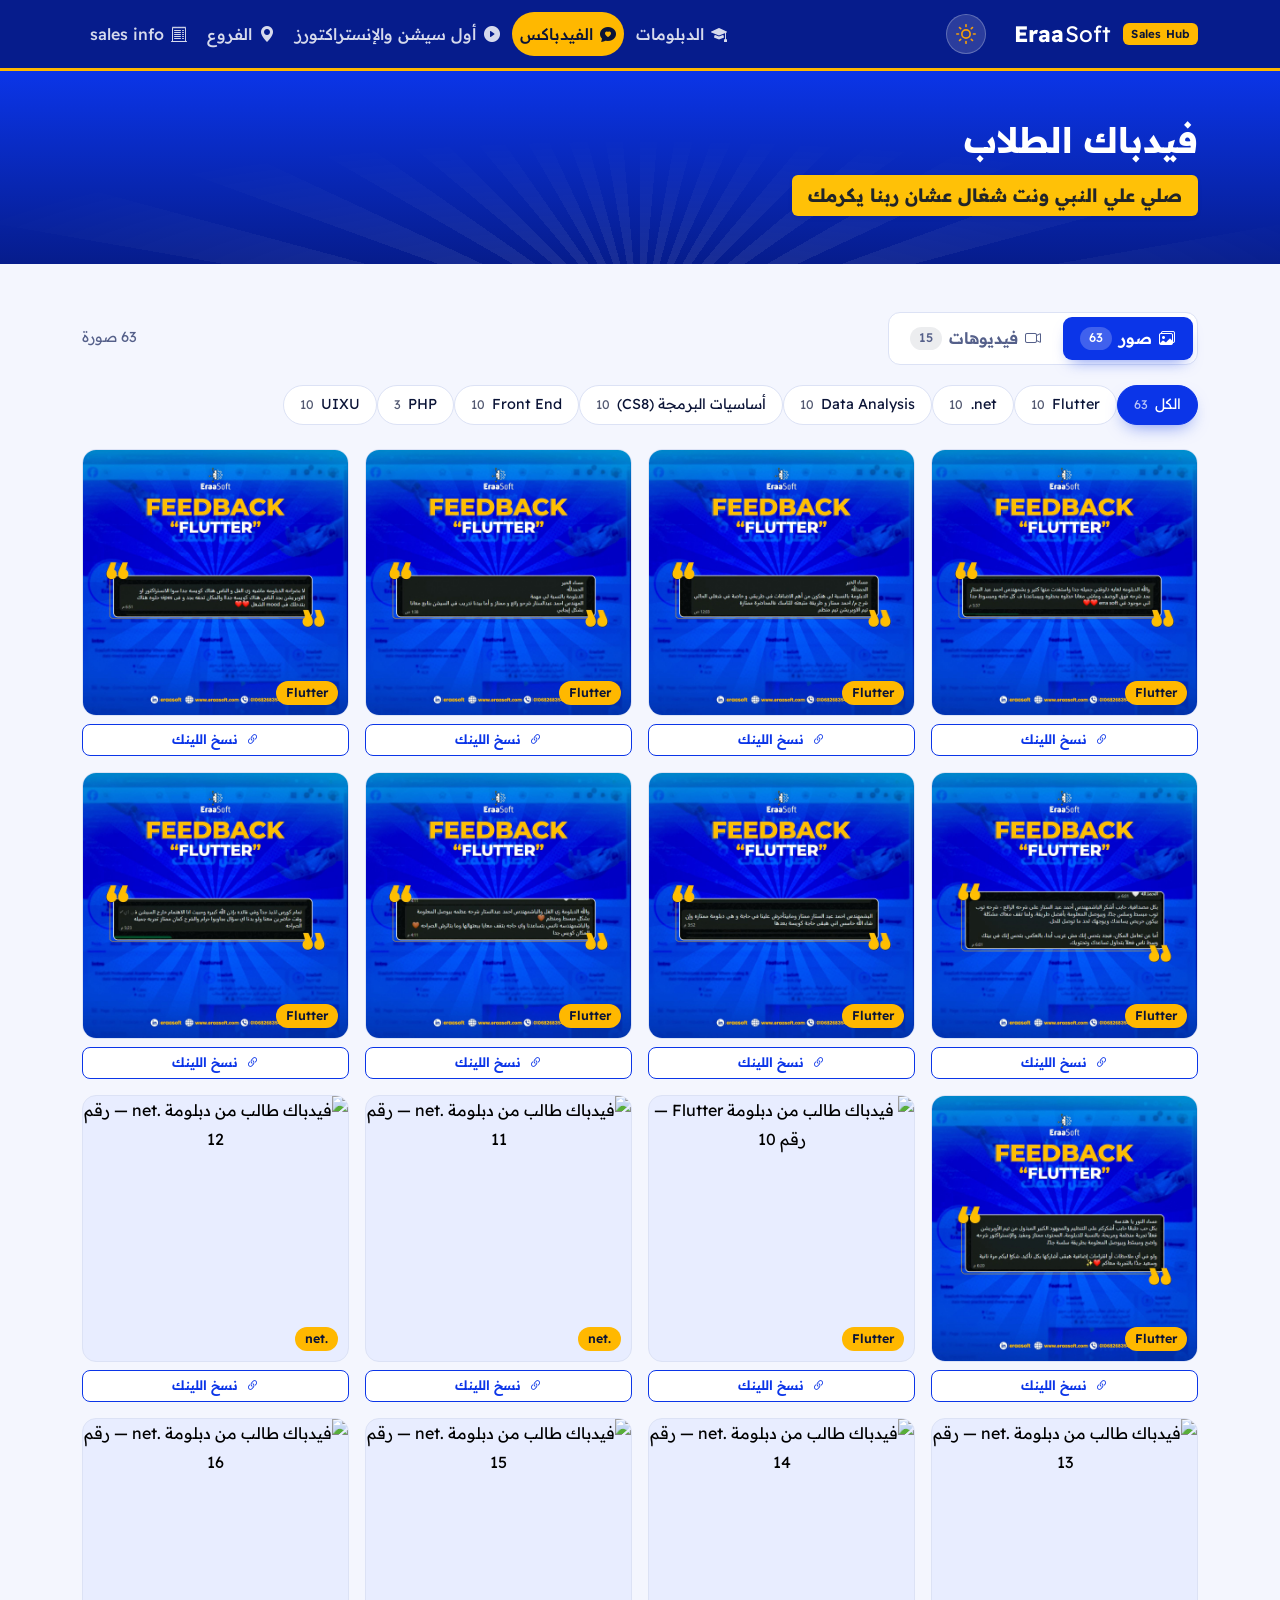
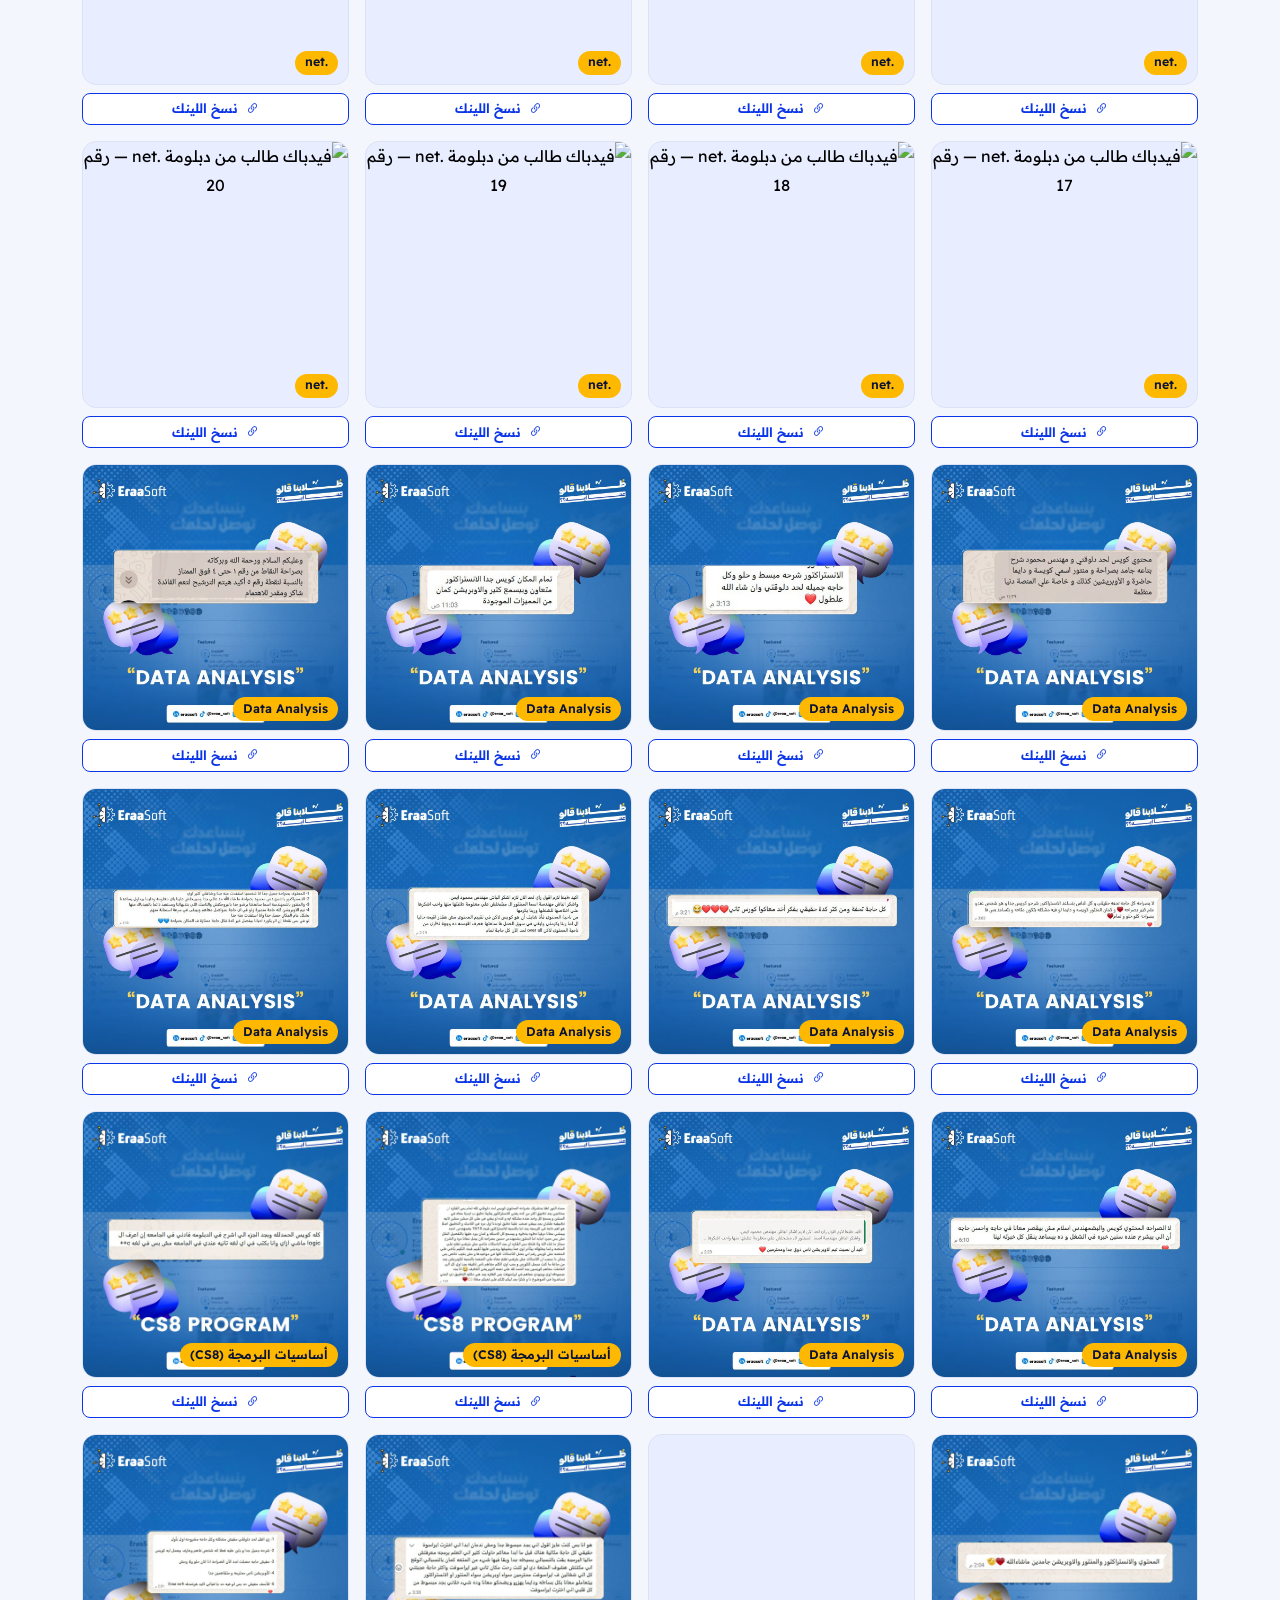
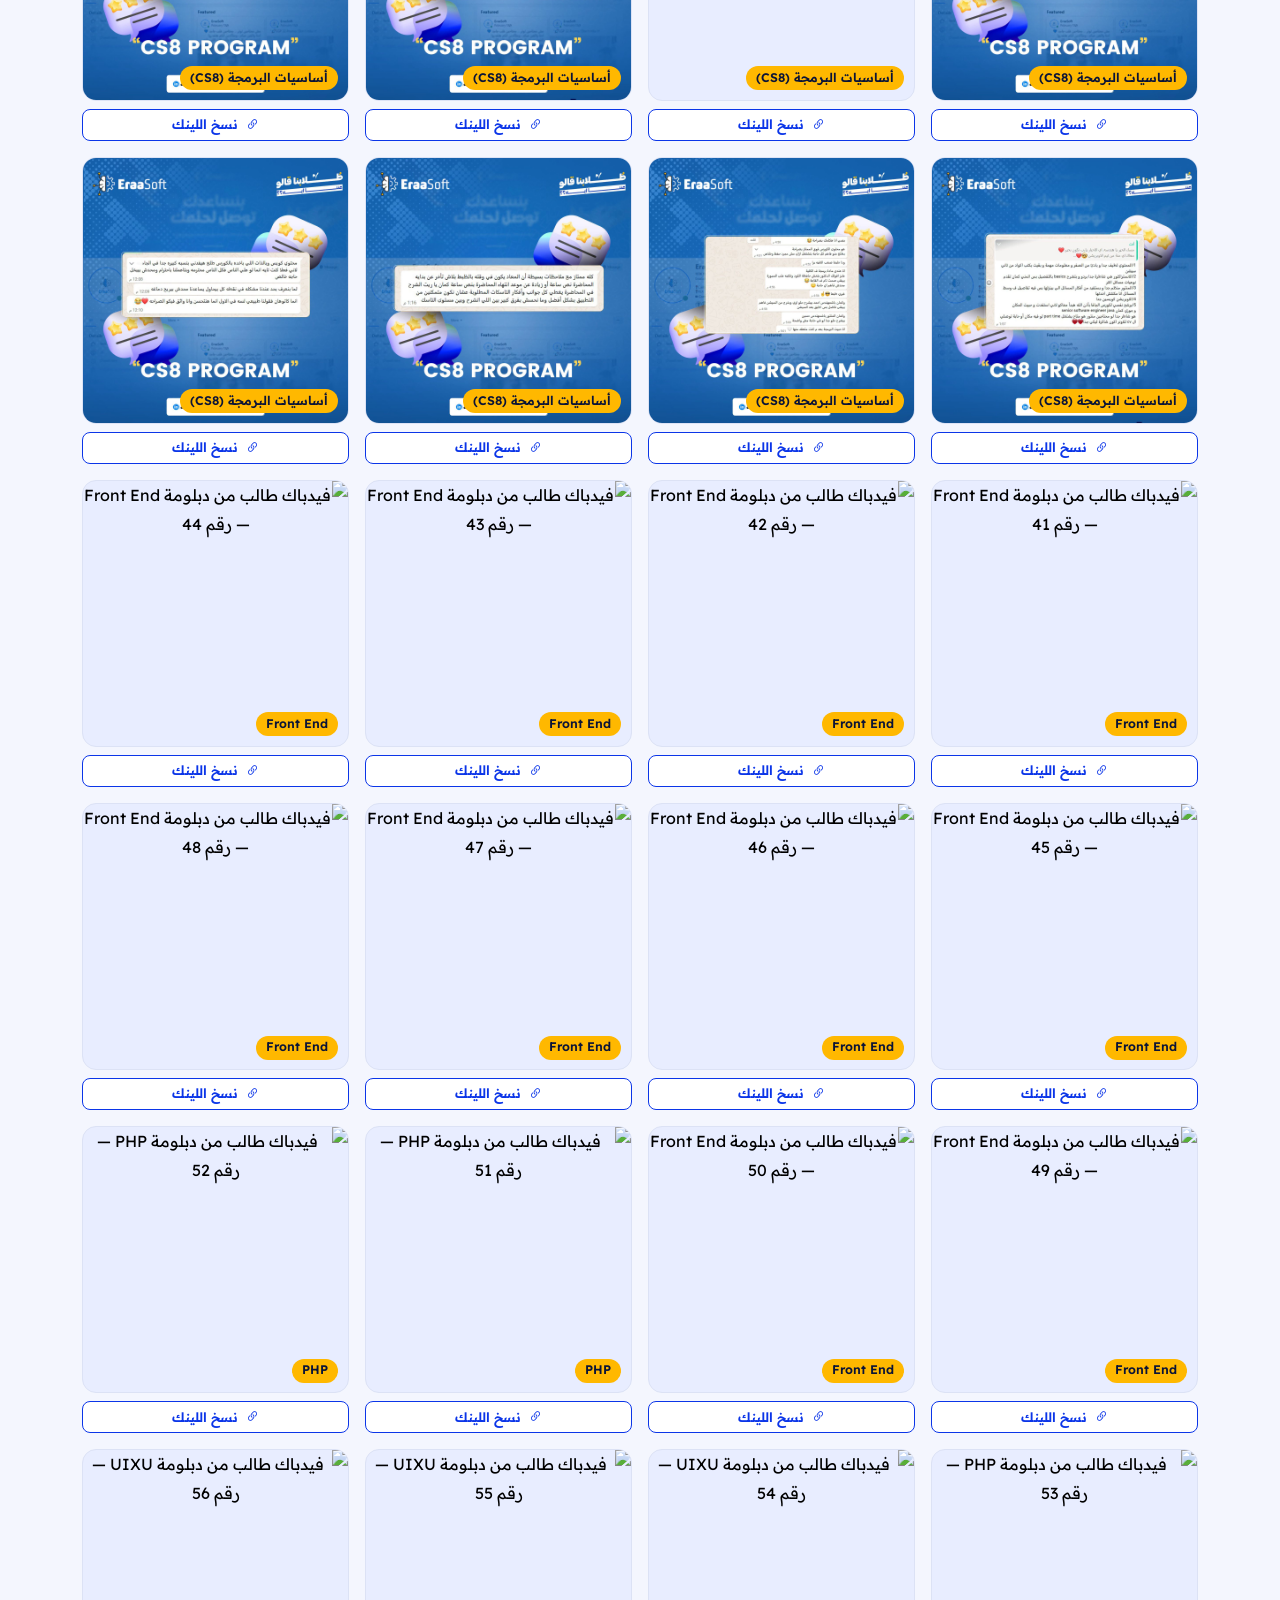
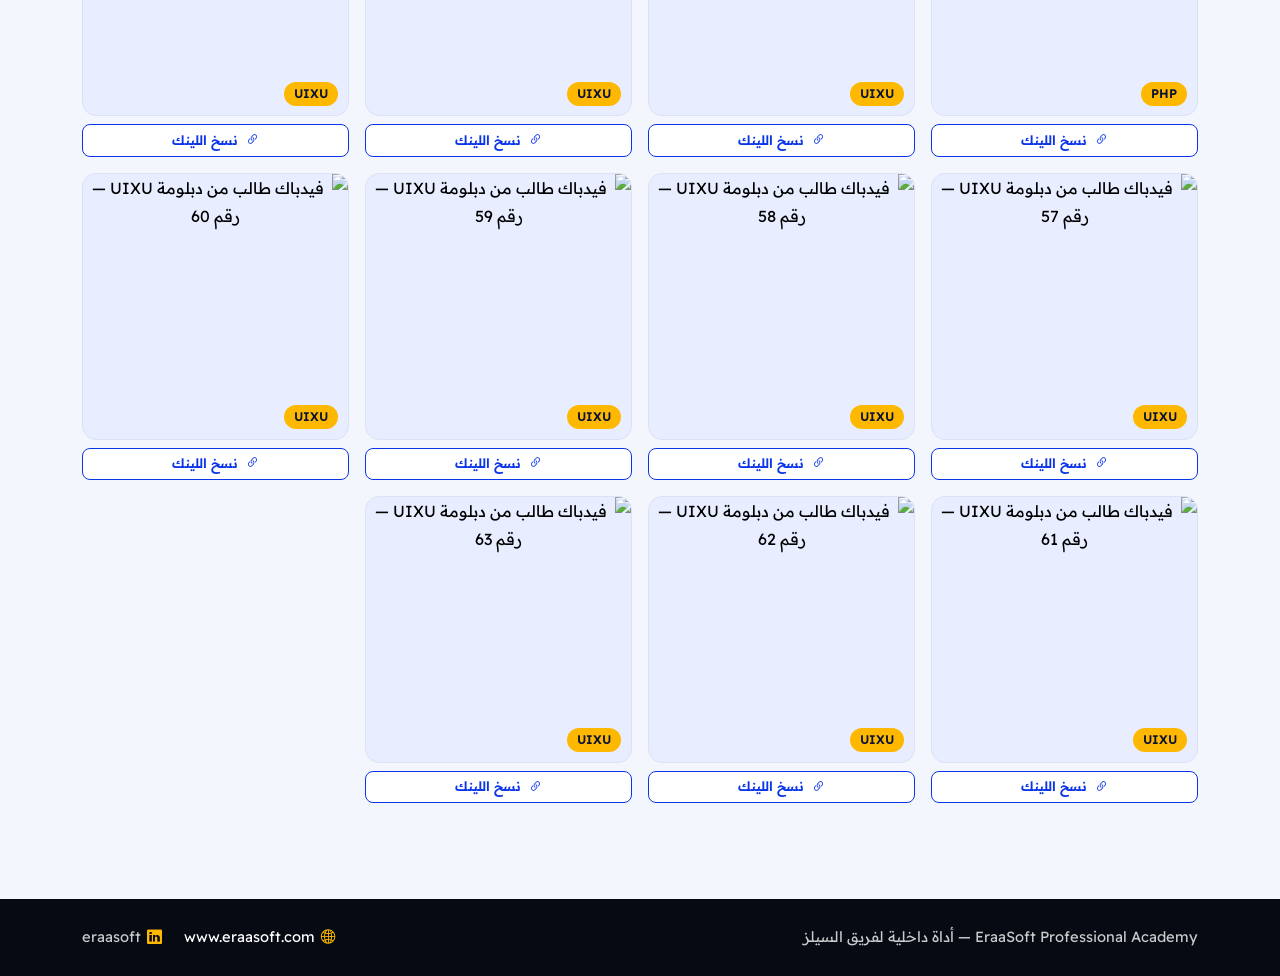
==== commit 4bf2ef4f: "Clean up whitespace in feedback.html Removed unnecessary blank lines before closing body and html ta" ====
--- a/feedback.html
+++ b/feedback.html
@@ -131,7 +131,6 @@
   <script src="js/data.js"></script>
   <script src="js/feedback.js"></script>
   <script src="js/layout.js"></script>
-  
 </body>
+</html>
 
-</html>
--- a/css/style.css
+++ b/css/style.css
@@ -1,2299 +1 @@
-:root {
-  --brand: #0B35E8;
-  --brand-deep: #061C8C;
-  --brand-tint: #E8EDFF;
-  --ink: #0B1437;
-  --muted: #55608A;
-  --gold: #FFB800;
-  --paper: #F4F6FE;
-  --card: #FFFFFF;
-  --line: #DCE2F5;
-
-  --ease: cubic-bezier(.22, .61, .36, 1);
-  --ease-spring: cubic-bezier(.34, 1.56, .64, 1);
-  --t-fast: .18s;
-  --t: .3s;
-  --t-slow: .5s;
-}
-
-*,
-*::before,
-*::after {
-  box-sizing: border-box
-}
-
-html {
-  scroll-behavior: smooth
-}
-
-body {
-  font-family: 'Readex Pro', 'Segoe UI', Tahoma, Arial, sans-serif;
-  background: var(--paper);
-  color: var(--ink);
-  line-height: 1.8;
-  font-size: 1rem;
-  -webkit-font-smoothing: antialiased;
-}
-
-button {
-  font-family: inherit
-}
-
-a {
-  color: var(--brand);
-  transition: color var(--t-fast) var(--ease)
-}
-
-/* ---------- keyframes ---------- */
-@keyframes eh-rise {
-  from {
-    opacity: 0;
-    transform: translateY(16px) scale(.98)
-  }
-
-  to {
-    opacity: 1;
-    transform: none
-  }
-}
-
-@keyframes eh-pulse {
-  0% {
-    transform: scale(1);
-    opacity: .55
-  }
-
-  100% {
-    transform: scale(1.75);
-    opacity: 0
-  }
-}
-
-/* ---------- focus ---------- */
-:focus-visible {
-  outline: 3px solid var(--brand);
-  outline-offset: 2px
-}
-
-.on-dark :focus-visible {
-  outline-color: var(--gold)
-}
-
-/* ---------- navbar ---------- */
-.eh-nav {
-  background: var(--brand-deep);
-  border-bottom: 3px solid var(--gold);
-  padding-block: .55rem;
-}
-
-.eh-brand {
-  display: inline-flex;
-  align-items: baseline;
-  font-size: 1.4rem;
-  color: #fff;
-  text-decoration: none;
-  direction: ltr;
-  letter-spacing: .2px;
-  transition: opacity var(--t) var(--ease), transform var(--t) var(--ease);
-}
-
-.eh-brand:hover {
-  color: #fff;
-  opacity: .9;
-  transform: translateY(-1px)
-}
-
-.eh-brand-mark {
-  font-weight: 700
-}
-
-.eh-brand-soft {
-  font-weight: 400
-}
-
-.eh-brand-tag {
-  margin-left: .7rem;
-  align-self: center;
-  font-size: .72rem;
-  font-weight: 600;
-  letter-spacing: 0;
-  background: var(--gold);
-  color: var(--ink);
-  padding: .05rem .55rem;
-  border-radius: 6px;
-}
-
-.eh-nav .nav-link {
-  position: relative;
-  color: rgba(255, 255, 255, .84);
-  font-weight: 500;
-  display: flex;
-  align-items: center;
-  gap: .45rem;
-  padding: .5rem .95rem;
-  border-radius: 9px;
-  transition: background var(--t) var(--ease), color var(--t) var(--ease), transform var(--t) var(--ease);
-}
-
-.eh-nav .nav-link:hover {
-  color: #fff;
-  background: rgba(255, 255, 255, .12);
-  transform: translateY(-2px)
-}
-
-.eh-nav .nav-link.active {
-  color: var(--ink);
-  background: var(--gold)
-}
-
-.eh-nav .navbar-toggler {
-  border-color: rgba(255, 255, 255, .4);
-  transition: background var(--t) var(--ease), transform var(--t) var(--ease)
-}
-
-.eh-nav .navbar-toggler:hover {
-  background: rgba(255, 255, 255, .1)
-}
-
-/* ---------- hero ---------- */
-.eh-hero {
-  position: relative;
-  isolation: isolate;
-  overflow: hidden;
-  color: #fff;
-  padding: clamp(2.2rem, 5vw, 3.8rem) 0 clamp(2.6rem, 5vw, 4.2rem);
-  background: linear-gradient(180deg, var(--brand) 0%, var(--brand-deep) 100%);
-}
-
-.eh-hero::before {
-  content: "";
-  position: absolute;
-  inset: 0;
-  z-index: -1;
-  background: repeating-conic-gradient(at 50% 138%, rgba(255, 255, 255, .085) 0deg 5deg, transparent 5deg 10deg);
-  -webkit-mask-image: radial-gradient(ellipse 85% 120% at 50% 118%, #000 10%, transparent 72%);
-  mask-image: radial-gradient(ellipse 85% 120% at 50% 118%, #000 10%, transparent 72%);
-}
-
-.eh-hero h1 {
-  font-weight: 700;
-  line-height: 1.4;
-  margin: 0 0 .6rem;
-  font-size: clamp(1.7rem, 4.2vw, 2.75rem);
-  max-width: 20em;
-}
-
-.eh-hero .lead {
-  color: rgba(255, 255, 255, .86);
-  font-size: clamp(1rem, 1.6vw, 1.15rem);
-  max-width: 36rem;
-  margin: 0;
-  font-weight: 400;
-}
-
-.eh-hero--sm {
-  padding: clamp(1.8rem, 4vw, 2.8rem) 0 clamp(2rem, 4vw, 3rem)
-}
-
-.eh-hero--sm h1 {
-  font-size: clamp(1.5rem, 3.4vw, 2.2rem)
-}
-
-.search-wrap {
-  position: relative;
-  max-width: 34rem;
-  margin-top: 1.7rem
-}
-
-.search-wrap .form-control {
-  height: 3.4rem;
-  border-radius: 999px;
-  border: 0;
-  padding-inline-start: 3.3rem;
-  padding-inline-end: 1.4rem;
-  font-size: 1.02rem;
-  font-family: inherit;
-  color: var(--ink);
-  box-shadow: 0 12px 30px -8px rgba(3, 10, 60, .55);
-  transition: box-shadow var(--t) var(--ease), transform var(--t) var(--ease);
-}
-
-.search-wrap .form-control:focus {
-  box-shadow: 0 0 0 4px var(--gold), 0 16px 36px -8px rgba(3, 10, 60, .6);
-  transform: translateY(-1px)
-}
-
-.search-wrap .bi-search {
-  position: absolute;
-  inset-inline-start: 1.25rem;
-  top: 50%;
-  transform: translateY(-50%);
-  color: var(--brand);
-  font-size: 1.05rem;
-  pointer-events: none;
-}
-
-/* ---------- toolbar / chips ---------- */
-.toolbar {
-  display: flex;
-  flex-wrap: wrap;
-  align-items: center;
-  justify-content: space-between;
-  gap: .75rem 1rem;
-  margin-bottom: 1.25rem;
-}
-
-.result-count {
-  color: var(--muted);
-  font-size: .9rem
-}
-
-.chip {
-  border: 1px solid var(--line);
-  background: #fff;
-  border-radius: 50rem;
-  padding: 6px 16px;
-  font-size: .9rem;
-  cursor: pointer;
-  transition: background var(--t) var(--ease), color var(--t) var(--ease),
-    border-color var(--t) var(--ease), transform var(--t) var(--ease-spring),
-    box-shadow var(--t) var(--ease);
-}
-
-.chip:hover {
-  border-color: var(--brand);
-  color: var(--brand);
-  transform: translateY(-2px);
-  box-shadow: 0 8px 18px -10px rgba(11, 53, 232, .5);
-}
-
-.chip:active {
-  transform: scale(.96)
-}
-
-.chip.active,
-.chip[aria-pressed="true"] {
-  background: var(--brand);
-  border-color: var(--brand);
-  color: #fff;
-  box-shadow: 0 8px 18px -8px rgba(11, 53, 232, .6);
-}
-
-.chip .n {
-  margin-inline-start: .45rem;
-  font-size: .78rem;
-  opacity: .7
-}
-
-.session-card {
-  transition: transform var(--t) var(--ease), box-shadow var(--t) var(--ease);
-}
-
-.session-card:hover {
-  transform: translateY(-4px);
-  box-shadow: 0 8px 24px rgba(0, 0, 0, .08) !important;
-}
-
-.avatar-ph {
-  width: 40px;
-  height: 40px;
-  display: inline-flex;
-  align-items: center;
-  justify-content: center;
-  background: #e9ecef;
-  color: #6c757d;
-  font-size: 1.2rem;
-}
-
-/* ---------- buttons ---------- */
-.btn-eh {
-  display: inline-flex;
-  align-items: center;
-  justify-content: center;
-  gap: .45rem;
-  border: 1.5px solid var(--brand);
-  background: var(--brand);
-  color: #fff;
-  font-family: inherit;
-  font-size: .93rem;
-  font-weight: 600;
-  line-height: 1.2;
-  padding: .65rem .8rem;
-  border-radius: 10px;
-  cursor: pointer;
-  text-decoration: none;
-  transition: background var(--t) var(--ease), color var(--t) var(--ease),
-    border-color var(--t) var(--ease), transform var(--t) var(--ease-spring),
-    box-shadow var(--t) var(--ease);
-}
-
-.btn-eh:hover {
-  background: var(--brand-deep);
-  border-color: var(--brand-deep);
-  color: #fff;
-  transform: translateY(-2px);
-  box-shadow: 0 10px 20px -10px rgba(11, 53, 232, .65);
-}
-
-.btn-eh:active {
-  transform: scale(.97);
-  box-shadow: none
-}
-
-.btn-eh--ghost {
-  background: #fff;
-  color: var(--brand)
-}
-
-.btn-eh--ghost:hover {
-  background: var(--brand-tint);
-  border-color: var(--brand);
-  color: var(--brand-deep)
-}
-
-.btn-eh.is-copied,
-.btn-eh.is-copied:hover,
-.btn-icon.is-copied,
-.btn-icon.is-copied:hover {
-  background: var(--gold);
-  border-color: var(--gold);
-  color: var(--ink)
-}
-
-.btn-eh.is-disabled {
-  background: var(--paper);
-  border-color: var(--line);
-  color: var(--muted);
-  pointer-events: none;
-  cursor: default;
-}
-
-.btn-icon {
-  flex: none;
-  width: 2.6rem;
-  display: inline-grid;
-  place-items: center;
-  border: 1.5px solid var(--line);
-  background: #fff;
-  color: var(--brand);
-  border-radius: 10px;
-  cursor: pointer;
-  font-size: 1.05rem;
-  transition: background var(--t) var(--ease), border-color var(--t) var(--ease),
-    transform var(--t) var(--ease-spring);
-}
-
-.btn-icon:hover {
-  background: var(--brand-tint);
-  border-color: var(--brand);
-  transform: translateY(-2px)
-}
-
-.btn-icon:active {
-  transform: scale(.94)
-}
-
-.btn-icon[disabled] {
-  color: var(--muted);
-  background: var(--paper);
-  cursor: default;
-  pointer-events: none;
-  opacity: .55
-}
-
-.link-quiet {
-  background: none;
-  border: 0;
-  padding: 0;
-  font-family: inherit;
-  color: var(--brand);
-  font-size: .88rem;
-  font-weight: 500;
-  cursor: pointer;
-  text-decoration: none;
-  display: inline-flex;
-  align-items: center;
-  gap: .35rem;
-  transition: color var(--t-fast) var(--ease), gap var(--t) var(--ease);
-}
-
-.link-quiet:hover {
-  color: var(--brand-deep);
-  text-decoration: underline;
-  text-underline-offset: 3px;
-  gap: .55rem
-}
-
-/* ---------- diploma cards ---------- */
-.dip-card {
-  --cat: #0B35E8;
-  --cat-ink: #0B35E8;
-  height: 100%;
-  display: flex;
-  flex-direction: column;
-  background: var(--card);
-  border: 1px solid var(--line);
-  border-inline-start: 5px solid var(--cat);
-  border-radius: 14px;
-  padding: 1.15rem 1.25rem 1.05rem;
-  transition: transform var(--t) var(--ease), box-shadow var(--t) var(--ease),
-    border-color var(--t) var(--ease);
-}
-
-.dip-card:hover {
-  transform: translateY(-5px);
-  box-shadow: 0 20px 34px -18px rgba(11, 53, 232, .45)
-}
-
-.dip-head {
-  display: flex;
-  align-items: center;
-  gap: .85rem;
-  margin-bottom: .95rem
-}
-
-.dip-icon {
-  flex: none;
-  width: 46px;
-  height: 46px;
-  border-radius: 12px;
-  display: grid;
-  place-items: center;
-  font-size: 1.35rem;
-  color: var(--cat-ink);
-  background: color-mix(in srgb, var(--cat) 12%, #fff);
-  transition: transform var(--t) var(--ease-spring), background var(--t) var(--ease);
-}
-
-.dip-card:hover .dip-icon {
-  transform: scale(1.1) rotate(-6deg);
-  background: color-mix(in srgb, var(--cat) 20%, #fff)
-}
-
-.dip-name {
-  font-size: 1.15rem;
-  font-weight: 600;
-  line-height: 1.4;
-  margin: 0
-}
-
-.dip-cat {
-  margin: 0;
-  color: var(--muted);
-  font-size: .85rem
-}
-
-.facts {
-  list-style: none;
-  padding: 0;
-  margin: 0 0 1.1rem;
-  display: flex;
-  flex-wrap: wrap;
-  gap: .4rem .5rem
-}
-
-.facts li {
-  display: inline-flex;
-  align-items: center;
-  gap: .4rem;
-  background: var(--paper);
-  border-radius: 8px;
-  padding: .15rem .65rem;
-  font-size: .84rem;
-  transition: background var(--t) var(--ease), transform var(--t) var(--ease);
-}
-
-.facts li:hover {
-  background: var(--brand-tint);
-  transform: translateY(-1px)
-}
-
-.facts i {
-  color: var(--cat-ink)
-}
-
-.dip-actions {
-  margin-top: auto;
-  display: grid;
-  grid-template-columns: 1fr 1fr;
-  gap: .55rem
-}
-
-.dip-foot {
-  display: flex;
-  justify-content: space-between;
-  align-items: center;
-  gap: .5rem;
-  margin-top: .8rem;
-  flex-wrap: wrap
-}
-
-.empty {
-  text-align: center;
-  padding: 3rem 1rem;
-  color: var(--muted);
-  border: 1.5px dashed var(--line);
-  border-radius: 16px;
-  background: #fff;
-  animation: eh-rise var(--t-slow) var(--ease) backwards;
-}
-
-.empty i {
-  font-size: 2.2rem;
-  color: var(--brand);
-  display: block;
-  margin-bottom: .4rem
-}
-
-.empty h2 {
-  font-size: 1.15rem;
-  color: var(--ink);
-  font-weight: 600;
-  margin-bottom: .25rem
-}
-
-.empty p {
-  margin: 0
-}
-
-/* ---------- message preview modal ---------- */
-.msg-box {
-  white-space: pre-wrap;
-  background: var(--paper);
-  border: 1px solid var(--line);
-  border-radius: 12px;
-  padding: 1rem 1.1rem;
-  max-height: 52vh;
-  overflow: auto;
-  font-size: .96rem;
-  line-height: 1.9;
-  text-align: start;
-  unicode-bidi: plaintext;
-}
-
-.modal-content {
-  border: 0;
-  border-radius: 16px
-}
-
-.modal-title {
-  font-weight: 600;
-  font-size: 1.1rem
-}
-
-/* حركة المودالات العامة */
-.modal-backdrop {
-  transition: opacity var(--t) var(--ease) !important
-}
-
-.modal-backdrop.show {
-  -webkit-backdrop-filter: blur(4px);
-  backdrop-filter: blur(4px)
-}
-
-.modal.fade .modal-dialog {
-  transform: translateY(24px) scale(.96);
-  opacity: 0;
-  transition: transform .4s var(--ease-spring), opacity var(--t) var(--ease) !important;
-}
-
-.modal.show .modal-dialog {
-  transform: none;
-  opacity: 1
-}
-
-/* ---------- toast ---------- */
-.eh-toast {
-  background: var(--ink);
-  color: #fff;
-  border: 0;
-  border-radius: 12px;
-  box-shadow: 0 14px 34px -10px rgba(3, 10, 60, .6);
-}
-
-.eh-toast .bi {
-  color: var(--gold);
-  font-size: 1.15rem
-}
-
-/* ---------- feedback ---------- */
-.seg {
-  display: inline-flex;
-  gap: 4px;
-  background: #fff;
-  border: 1px solid var(--line);
-  border-radius: 12px;
-  padding: 4px
-}
-
-.seg button {
-  border: 0;
-  background: transparent;
-  color: var(--muted);
-  font-weight: 600;
-  padding: .45rem 1.1rem;
-  border-radius: 9px;
-  display: inline-flex;
-  align-items: center;
-  gap: .45rem;
-  cursor: pointer;
-  transition: background var(--t) var(--ease), color var(--t) var(--ease),
-    transform var(--t) var(--ease-spring), box-shadow var(--t) var(--ease);
-}
-
-.seg button:hover {
-  color: var(--brand);
-  background: var(--brand-tint)
-}
-
-.seg button:active {
-  transform: scale(.96)
-}
-
-.seg button[aria-selected="true"] {
-  background: var(--brand);
-  color: #fff;
-  box-shadow: 0 8px 16px -8px rgba(11, 53, 232, .6)
-}
-
-.seg .count {
-  font-size: .78rem;
-  font-weight: 500;
-  background: rgba(11, 20, 55, .08);
-  border-radius: 999px;
-  padding: 0 .55rem;
-  transition: background var(--t) var(--ease)
-}
-
-.seg button[aria-selected="true"] .count {
-  background: rgba(255, 255, 255, .22)
-}
-
-/* ظهور تدريجي للكروت والصور عند كل رسم/فلترة */
-.shot,
-.vid {
-  animation: eh-rise var(--t-slow) var(--ease) backwards;
-}
-
-#grid>*:nth-child(1) .shot,
-#grid>*:nth-child(1) .vid {
-  animation-delay: 0s
-}
-
-#grid>*:nth-child(2) .shot,
-#grid>*:nth-child(2) .vid {
-  animation-delay: .05s
-}
-
-#grid>*:nth-child(3) .shot,
-#grid>*:nth-child(3) .vid {
-  animation-delay: .1s
-}
-
-#grid>*:nth-child(4) .shot,
-#grid>*:nth-child(4) .vid {
-  animation-delay: .15s
-}
-
-#grid>*:nth-child(5) .shot,
-#grid>*:nth-child(5) .vid {
-  animation-delay: .2s
-}
-
-#grid>*:nth-child(6) .shot,
-#grid>*:nth-child(6) .vid {
-  animation-delay: .25s
-}
-
-#grid>*:nth-child(7) .shot,
-#grid>*:nth-child(7) .vid {
-  animation-delay: .3s
-}
-
-#grid>*:nth-child(8) .shot,
-#grid>*:nth-child(8) .vid {
-  animation-delay: .35s
-}
-
-#grid>*:nth-child(n+9) .shot,
-#grid>*:nth-child(n+9) .vid {
-  animation-delay: .4s
-}
-
-/* صور */
-.shot {
-  position: relative;
-  display: block;
-  width: 100%;
-  aspect-ratio: 1/1;
-  padding: 0;
-  border: 1px solid var(--line);
-  border-radius: 14px;
-  overflow: hidden;
-  background: var(--brand-tint);
-  cursor: zoom-in;
-  transition: transform var(--t) var(--ease), box-shadow var(--t) var(--ease),
-    border-color var(--t) var(--ease);
-}
-
-.shot:hover {
-  transform: translateY(-4px);
-  border-color: var(--brand);
-  box-shadow: 0 18px 30px -16px rgba(11, 53, 232, .5)
-}
-
-.shot img {
-  width: 100%;
-  height: 100%;
-  object-fit: cover;
-  display: block;
-  transition: transform .6s var(--ease)
-}
-
-.shot:hover img {
-  transform: scale(1.07)
-}
-
-.shot-zoom {
-  position: absolute;
-  inset: 0;
-  display: grid;
-  place-items: center;
-  background: rgba(6, 28, 140, .5);
-  color: #fff;
-  font-size: 1.9rem;
-  opacity: 0;
-  transition: opacity var(--t) var(--ease);
-}
-
-.shot-zoom i {
-  transform: scale(.6);
-  transition: transform var(--t) var(--ease-spring)
-}
-
-.shot:hover .shot-zoom,
-.shot:focus-visible .shot-zoom {
-  opacity: 1
-}
-
-.shot:hover .shot-zoom i,
-.shot:focus-visible .shot-zoom i {
-  transform: scale(1)
-}
-
-.shot-tag {
-  position: absolute;
-  inset-inline-start: .6rem;
-  bottom: .6rem;
-  background: var(--gold);
-  color: var(--ink);
-  font-size: .78rem;
-  font-weight: 600;
-  padding: .05rem .65rem;
-  border-radius: 999px;
-  transition: transform var(--t) var(--ease-spring);
-}
-
-.shot:hover .shot-tag {
-  transform: translateY(-3px)
-}
-
-/* فيديوهات */
-.vid {
-  display: block;
-  width: 100%;
-  text-align: start;
-  padding: 0;
-  background: #fff;
-  border: 1px solid var(--line);
-  border-radius: 14px;
-  overflow: hidden;
-  cursor: pointer;
-  transition: transform var(--t) var(--ease), box-shadow var(--t) var(--ease),
-    border-color var(--t) var(--ease);
-}
-
-.vid:hover {
-  transform: translateY(-5px);
-  border-color: var(--brand);
-  box-shadow: 0 22px 36px -18px rgba(11, 53, 232, .5);
-}
-
-.vid:active {
-  transform: translateY(-2px) scale(.99);
-}
-
-.vid-thumb {
-  position: relative;
-  aspect-ratio: 16/9;
-  display: grid;
-  place-items: center;
-  background: linear-gradient(135deg, var(--brand), var(--brand-deep));
-  overflow: hidden;
-}
-
-.vid-thumb img,
-.vid-thumb .vc-thumb {
-  position: absolute;
-  inset: 0;
-  width: 100%;
-  height: 100%;
-  object-fit: cover;
-  object-position: center 15%;
-  pointer-events: none;
-  z-index: 0;
-  transition: transform .7s var(--ease), filter var(--t) var(--ease);
-}
-
-.vid:hover .vid-thumb img,
-.vid:hover .vid-thumb .vc-thumb {
-  transform: scale(1.03);
-}
-
-.vid-thumb::after {
-  content: "";
-  position: absolute;
-  inset: 0;
-  z-index: 0;
-  background: linear-gradient(180deg, rgba(6, 28, 140, 0) 40%, rgba(6, 28, 140, .45) 100%);
-  opacity: 0;
-  transition: opacity var(--t) var(--ease);
-  pointer-events: none;
-}
-
-.vid:hover .vid-thumb::after {
-  opacity: 1;
-}
-
-.vid-body {
-  padding: .8rem 1rem 1rem;
-}
-
-.vid-title {
-  font-weight: 600;
-  font-size: 1.25rem;
-  margin: 0 0 .15rem;
-  line-height: 1.5;
-  transition: color var(--t) var(--ease);
-}
-
-.vid:hover .vid-title {
-  color: var(--brand);
-}
-
-.vid-dip {
-  color: var(--muted);
-  font-size: .85rem;
-  margin: 0;
-}
-
-/* lightbox */
-.lb .modal-content {
-  background: #040C3A;
-  color: #fff;
-  border-radius: 0;
-  height: 100%
-}
-
-.lb.modal.fade .modal-dialog {
-  transform: scale(1.04);
-  opacity: 0
-}
-
-.lb.modal.show .modal-dialog {
-  transform: none;
-  opacity: 1
-}
-
-.lb-bar {
-  display: flex;
-  align-items: center;
-  justify-content: space-between;
-  gap: 1rem;
-  padding: .7rem 1rem
-}
-
-.lb-title {
-  display: flex;
-  align-items: center;
-  gap: .75rem;
-  font-weight: 600
-}
-
-.lb-tag {
-  background: var(--gold);
-  color: var(--ink);
-  font-size: .8rem;
-  padding: .05rem .7rem;
-  border-radius: 999px
-}
-
-.lb-count {
-  color: rgba(255, 255, 255, .75);
-  font-weight: 400;
-  font-size: .9rem
-}
-
-.lb-tools {
-  display: flex;
-  gap: .5rem
-}
-
-.lb-btn {
-  display: inline-flex;
-  align-items: center;
-  gap: .4rem;
-  border: 0;
-  text-decoration: none;
-  background: rgba(255, 255, 255, .14);
-  color: #fff;
-  border-radius: 10px;
-  padding: .45rem .9rem;
-  font-size: .9rem;
-  font-weight: 500;
-  cursor: pointer;
-  transition: background var(--t) var(--ease), transform var(--t) var(--ease-spring),
-    color var(--t) var(--ease);
-}
-
-.lb-btn:hover {
-  background: rgba(255, 255, 255, .26);
-  color: #fff;
-  transform: translateY(-2px)
-}
-
-.lb-btn:active {
-  transform: scale(.96)
-}
-
-.lb-btn--gold {
-  background: var(--gold);
-  color: var(--ink)
-}
-
-.lb-btn--gold:hover {
-  background: #ffc933;
-  color: var(--ink)
-}
-
-.lb-stage {
-  flex: 1;
-  min-height: 0;
-  position: relative;
-  display: flex;
-  align-items: center;
-  justify-content: center;
-  padding: 0 4rem 1rem
-}
-
-.lb-img {
-  max-width: 100%;
-  max-height: calc(100vh - 110px);
-  object-fit: contain;
-  border-radius: 10px;
-  user-select: none;
-  animation: eh-rise .45s var(--ease) backwards;
-}
-
-.lb-nav {
-  position: absolute;
-  top: 50%;
-  transform: translateY(-50%);
-  width: 46px;
-  height: 46px;
-  border-radius: 50%;
-  border: 0;
-  background: rgba(255, 255, 255, .16);
-  color: #fff;
-  font-size: 1.2rem;
-  display: grid;
-  place-items: center;
-  cursor: pointer;
-  transition: background var(--t) var(--ease), transform var(--t) var(--ease-spring);
-}
-
-.lb-nav:hover {
-  background: rgba(255, 255, 255, .3);
-  transform: translateY(-50%) scale(1.12)
-}
-
-.lb-nav:active {
-  transform: translateY(-50%) scale(.94)
-}
-
-.lb-nav.prev {
-  right: .9rem
-}
-
-.lb-nav.next {
-  left: .9rem
-}
-
-/* video modal  */
-.vm .modal-dialog {
-  max-width: none !important;
-  width: auto !important;
-  justify-content: center;
-  margin: .75rem auto
-}
-
-.vm.modal.fade .modal-dialog {
-  transform: translateY(30px) scale(.9);
-  opacity: 0
-}
-
-.vm.modal.show .modal-dialog {
-  transform: none;
-  opacity: 1
-}
-
-.vm .modal-content {
-  background: #000;
-  color: #fff;
-  border-radius: 14px;
-  overflow: hidden;
-  width: fit-content !important;
-  min-width: min(340px, 96vw);
-  max-width: 96vw !important;
-  margin-inline: auto;
-  box-shadow: 0 30px 70px -20px rgba(0, 0, 0, .7);
-}
-
-.vm .modal-header {
-  padding: .6rem 1rem
-}
-
-.vm .modal-title {
-  font-size: 1rem;
-  font-weight: 600;
-  max-width: 70vw;
-  overflow: hidden;
-  text-overflow: ellipsis;
-  white-space: nowrap
-}
-
-.vm .btn-close {
-  transition: transform var(--t) var(--ease-spring), opacity var(--t) var(--ease)
-}
-
-.vm .btn-close:hover {
-  transform: rotate(90deg) scale(1.1)
-}
-
-.vm-frame {
-  --side: min(92vw, calc(100vh - 140px), 640px);
-  /* ضلع المربع: أصغر قيمة من عرض الشاشة / طولها / 640px */
-  width: var(--side) !important;
-  height: var(--side) !important;
-  aspect-ratio: 1/1;
-  margin-inline: auto;
-  background: #000;
-}
-
-.vm-frame iframe,
-.vm-frame video {
-  width: 100%;
-  height: 100%;
-  border: 0;
-  display: block;
-  object-fit: contain;
-  background: #000;
-  animation: eh-rise .5s var(--ease) .15s backwards;
-}
-
-/* ---------- sessions ---------- */
-.ses-card {
-  --cat: #0B35E8;
-  --cat-ink: #0B35E8;
-  height: 100%;
-  display: flex;
-  flex-direction: column;
-  gap: 1rem;
-  background: #fff;
-  border: 1px solid var(--line);
-  border-inline-start: 5px solid var(--cat);
-  border-radius: 14px;
-  padding: 1.15rem 1.25rem;
-  transition: transform var(--t) var(--ease), box-shadow var(--t) var(--ease);
-}
-
-.ses-card:hover {
-  transform: translateY(-4px);
-  box-shadow: 0 18px 32px -18px rgba(11, 53, 232, .4)
-}
-
-.ses-instr {
-  display: flex;
-  align-items: center;
-  gap: .8rem;
-  padding: .7rem .8rem;
-  background: var(--paper);
-  border-radius: 12px;
-  transition: background var(--t) var(--ease)
-}
-
-.ses-card:hover .ses-instr {
-  background: var(--brand-tint)
-}
-
-.avatar {
-  flex: none;
-  width: 44px;
-  height: 44px;
-  border-radius: 50%;
-  overflow: hidden;
-  display: grid;
-  place-items: center;
-  font-weight: 700;
-  font-size: 1rem;
-  background: color-mix(in srgb, var(--cat) 14%, #fff);
-  color: var(--cat-ink);
-  transition: transform var(--t) var(--ease-spring)
-}
-
-.ses-card:hover .avatar {
-  transform: scale(1.08)
-}
-
-.avatar img {
-  width: 100%;
-  height: 100%;
-  object-fit: cover
-}
-
-.ses-instr-name {
-  margin: 0;
-  font-weight: 600;
-  line-height: 1.4
-}
-
-.ses-instr-role {
-  margin: 0;
-  color: var(--muted);
-  font-size: .82rem
-}
-
-.ses-instr-name.is-empty {
-  color: var(--muted);
-  font-weight: 500
-}
-
-.link-row {
-  display: flex;
-  gap: .5rem
-}
-
-.link-row .btn-eh {
-  flex: 1
-}
-
-.btn-eh--li {
-  border-color: #0A66C2;
-  background: #0A66C2
-}
-
-.btn-eh--li:hover {
-  background: #084d94;
-  border-color: #084d94
-}
-
-.btn-eh--li.is-disabled {
-  background: var(--paper);
-  border-color: var(--line);
-  color: var(--muted)
-}
-
-/* ---------- footer ---------- */
-.eh-footer {
-  background: var(--ink);
-  color: rgba(255, 255, 255, .78);
-  padding: 1.6rem 0;
-  margin-top: 3rem;
-  font-size: .92rem
-}
-
-.eh-footer .wrap {
-  display: flex;
-  flex-wrap: wrap;
-  justify-content: space-between;
-  align-items: center;
-  gap: .6rem 1.5rem
-}
-
-.eh-footer ul {
-  list-style: none;
-  display: flex;
-  flex-wrap: wrap;
-  gap: .4rem 1.4rem;
-  margin: 0;
-  padding: 0
-}
-
-.eh-footer a {
-  color: #fff;
-  text-decoration: none;
-  display: inline-block;
-  transition: color var(--t) var(--ease), transform var(--t) var(--ease)
-}
-
-.eh-footer a:hover {
-  color: var(--gold);
-  transform: translateY(-2px)
-}
-
-.eh-footer i {
-  color: var(--gold);
-  margin-inline-end: .35rem
-}
-
-/* ---------- misc ---------- */
-@media (max-width:359.98px) {
-  .dip-actions {
-    grid-template-columns: 1fr
-  }
-}
-
-@media (max-width:575.98px) {
-  .chips {
-    flex-wrap: nowrap;
-    overflow-x: auto;
-    scrollbar-width: none;
-    padding-bottom: .35rem;
-    margin-inline: -.75rem;
-    padding-inline: .75rem
-  }
-
-  .chips::-webkit-scrollbar {
-    display: none
-  }
-
-  .chip {
-    flex: none
-  }
-
-  .lb-stage {
-    padding: 0 .5rem 1rem
-  }
-
-  .lb-nav {
-    width: 40px;
-    height: 40px
-  }
-
-  .lb-bar {
-    flex-wrap: wrap
-  }
-}
-
-@media (hover:none) {
-
-  .vid:hover,
-  .shot:hover,
-  .dip-card:hover,
-  .ses-card:hover,
-  .btn-eh:hover,
-  .chip:hover {
-    transform: none
-  }
-}
-
-html:not(.aos-on) [data-aos] {
-  opacity: 1 !important;
-  transform: none !important;
-  transition: none !important;
-  pointer-events: auto !important
-}
-
-@media (prefers-reduced-motion:reduce) {
-  html {
-    scroll-behavior: auto
-  }
-
-  *,
-  *::before,
-  *::after {
-    animation: none !important;
-    transition-duration: .01ms !important
-  }
-
-  [data-aos] {
-    opacity: 1 !important;
-    transform: none !important;
-    transition: none !important;
-    pointer-events: auto !important
-  }
-
-  .animate__animated {
-    opacity: 1 !important
-  }
-}
-
-.load-note {
-  padding: 1rem 1.25rem;
-  border: 1.5px dashed #DCE2F5;
-  border-radius: 12px;
-  background: #fff;
-  color: #55608A
-}
-
-/* ---------- الفروع ---------- */
-.loc-lines {
-  list-style: none;
-  margin: 0 0 1.15rem;
-  padding: 0;
-  display: grid;
-  gap: .6rem
-}
-
-.loc-lines li {
-  display: flex;
-  gap: .7rem;
-  align-items: flex-start;
-  line-height: 1.75
-}
-
-.loc-lines i {
-  flex: none;
-  margin-top: .28rem;
-  color: var(--cat-ink);
-  font-size: 1.05rem
-}
-
-.loc-lines .lbl {
-  display: block;
-  color: var(--muted);
-  font-size: .8rem;
-  line-height: 1.4
-}
-
-.badge-main {
-  display: inline-block;
-  vertical-align: middle;
-  margin-inline-start: .5rem;
-  background: var(--gold);
-  color: var(--ink);
-  font-size: .72rem;
-  font-weight: 700;
-  padding: .05rem .65rem;
-  border-radius: 999px;
-  line-height: 1.6;
-}
-
-.dip-card.is-main {
-  border-color: #F3D48A;
-  box-shadow: 0 10px 26px -16px rgba(255, 184, 0, .7)
-}
-
-.link-quiet.is-copied {
-  color: #8A5F00;
-  font-weight: 600
-}
-
-.btn-download {
-  display: inline-flex;
-  align-items: center;
-  gap: 6px;
-  padding: 6px 14px;
-  font-size: 0.875rem;
-  font-weight: 500;
-  color: #ffffff;
-  background-color: rgba(255, 255, 255, 0.12);
-  border: 1px solid rgba(255, 255, 255, 0.2);
-  border-radius: 8px;
-  text-decoration: none;
-  transition: all 0.2s ease-in-out;
-}
-
-.btn-download:hover {
-  color: #ffffff;
-  background-color: rgba(255, 255, 255, 0.25);
-  border-color: rgba(255, 255, 255, 0.4);
-  transform: translateY(-1px);
-}
-
-.btn-download:active {
-  transform: translateY(0);
-}
-
-
-
-
-   /*  DARK THEME VARIABLES  */
-
-[data-theme="dark"] {
-  --paper: #0b0f19;
-  --card: #151d2a;
-  --line: #233147;
-  --ink: #f8fafc;
-  --muted: #94a3b8;
-  --brand-tint: #1e2a3e;
-}
-
-[data-theme="dark"] .link-quiet {
-  color: #60a5fa;
-}
-
-[data-theme="dark"] .facts i {
-  color: #60a5fa;
-}
-
-[data-theme="dark"] .btn-close {
-  filter: invert(1) brightness(200%);
-}
-
-
-
-/* ---------- (Theme Toggle Button) ---------- */
-.theme-toggle {
-  background: rgba(255, 255, 255, 0.15);
-  backdrop-filter: blur(8px);
-  -webkit-backdrop-filter: blur(8px);
-  border: 1px solid rgba(255, 255, 255, 0.25);
-  border-radius: 50%;
-  width: 40px;
-  height: 40px;
-  cursor: pointer;
-  display: inline-flex;
-  align-items: center;
-  justify-content: center;
-  position: relative;
-  margin-right: 12px;
-  flex-shrink: 0;
-}
-
-.theme-toggle:hover {
-  transform: scale(1.08);
-  background: rgba(255, 255, 255, 0.25);
-}
-
-.toggle-icon { 
-  width: 20px; 
-  height: 20px; 
-  position: relative; 
-  display: flex; 
-  align-items: center; 
-  justify-content: center; 
-}
-
-.sun-icon, .moon-icon { 
-  position: absolute; 
-  width: 100%; 
-  height: 100%; 
-  transition: transform 0.5s cubic-bezier(0.68, -0.55, 0.27, 1.55), opacity 0.4s ease; 
-}
-
-.sun-icon { 
-  color: #f59e0b; 
-  stroke: #f59e0b; 
-}
-
-.moon-icon { 
-  color: #38bdf8; 
-  stroke: #38bdf8; 
-  opacity: 0; 
-  transform: rotate(-90deg) scale(0.5); 
-}
-
-[data-theme="dark"] .sun-icon { 
-  opacity: 0; 
-  transform: rotate(90deg) scale(0.5); 
-}
-
-[data-theme="dark"] .moon-icon { 
-  opacity: 1; 
-  transform: rotate(0deg) scale(1); 
-}
-
-
-
-
-
-
-
-:root {
-  --brand: #0B35E8;
-  --brand-deep: #061C8C;
-  --brand-tint: #E8EDFF;
-  --ink: #0B1437;
-  --muted: #55608A;
-  --gold: #FFB800;
-  --paper: #F4F6FE;
-  --card: #FFFFFF;
-  --line: #DCE2F5;
-
-  --ease: cubic-bezier(.22, .61, .36, 1);
-  --ease-spring: cubic-bezier(.34, 1.56, .64, 1);
-  --t-fast: .18s;
-  --t: .3s;
-  --t-slow: .5s;
-}
-
-/* ==========================================
-   🌙 DARK THEME VARIABLES (تنسيقات الوضع المظلم)
-   ========================================== */
-[data-theme="dark"] {
-  --paper: #0b0f19;
-  --card: #151d2a;
-  --line: #233147;
-  --ink: #f8fafc;
-  --muted: #94a3b8;
-  --brand-tint: #1e2a3e;
-}
-
-*,
-*::before,
-*::after {
-  box-sizing: border-box
-}
-
-html {
-  scroll-behavior: smooth
-}
-
-body {
-  font-family: 'Readex Pro', 'Segoe UI', Tahoma, Arial, sans-serif;
-  background: var(--paper);
-  color: var(--ink);
-  line-height: 1.8;
-  font-size: 1rem;
-  -webkit-font-smoothing: antialiased;
-  transition: background-color var(--t) var(--ease), color var(--t) var(--ease);
-}
-
-button {
-  font-family: inherit
-}
-
-a {
-  color: var(--brand);
-  transition: color var(--t-fast) var(--ease)
-}
-
-/* ---------- keyframes ---------- */
-@keyframes eh-rise {
-  from {
-    opacity: 0;
-    transform: translateY(16px) scale(.98)
-  }
-  to {
-    opacity: 1;
-    transform: none
-  }
-}
-
-@keyframes eh-pulse {
-  0% {
-    transform: scale(1);
-    opacity: .55
-  }
-  100% {
-    transform: scale(1.75);
-    opacity: 0
-  }
-}
-
-/* ---------- focus ---------- */
-:focus-visible {
-  outline: 3px solid var(--brand);
-  outline-offset: 2px
-}
-
-.on-dark :focus-visible {
-  outline-color: var(--gold)
-}
-
-/* ---------- navbar ---------- */
-.eh-nav {
-  background: var(--brand-deep);
-  border-bottom: 3px solid var(--gold);
-  padding-block: .55rem;
-}
-
-.eh-brand {
-  display: inline-flex;
-  align-items: baseline;
-  font-size: 1.4rem;
-  color: #fff;
-  text-decoration: none;
-  direction: ltr;
-  letter-spacing: .2px;
-  transition: opacity var(--t) var(--ease), transform var(--t) var(--ease);
-}
-
-.eh-brand:hover {
-  color: #fff;
-  opacity: .9;
-  transform: translateY(-1px)
-}
-
-.eh-brand-mark {
-  font-weight: 700
-}
-
-.eh-brand-soft {
-  font-weight: 400
-}
-
-.eh-brand-tag {
-  margin-left: .7rem;
-  align-self: center;
-  font-size: .72rem;
-  font-weight: 600;
-  letter-spacing: 0;
-  background: var(--gold);
-  color: #0B1437;
-  padding: .05rem .55rem;
-  border-radius: 6px;
-}
-
-.eh-nav .nav-link {
-  position: relative;
-  color: rgba(255, 255, 255, .84);
-  font-weight: 500;
-  display: flex;
-  align-items: center;
-  gap: .45rem;
-  padding: .5rem .95rem;
-  border-radius: 99px;
-  transition: background var(--t) var(--ease), color var(--t) var(--ease), transform var(--t) var(--ease);
-}
-
-.eh-nav .nav-link:hover {
-  color: #fff;
-  background: rgba(255, 255, 255, .12);
-  transform: translateY(-2px)
-}
-
-.eh-nav .nav-link.active {
-  color: #0B1437;
-  background: var(--gold)
-}
-
-.eh-nav .navbar-toggler {
-  border-color: rgba(255, 255, 255, .4);
-  transition: background var(--t) var(--ease), transform var(--t) var(--ease)
-}
-
-.eh-nav .navbar-toggler:hover {
-  background: rgba(255, 255, 255, .1)
-}
-
-/* ---------- hero ---------- */
-.eh-hero {
-  position: relative;
-  isolation: isolate;
-  overflow: hidden;
-  color: #fff;
-  padding: clamp(2.2rem, 5vw, 3.8rem) 0 clamp(2.6rem, 5vw, 4.2rem);
-  background: linear-gradient(180deg, var(--brand) 0%, var(--brand-deep) 100%);
-}
-
-.eh-hero::before {
-  content: "";
-  position: absolute;
-  inset: 0;
-  z-index: -1;
-  background: repeating-conic-gradient(at 50% 138%, rgba(255, 255, 255, .085) 0deg 5deg, transparent 5deg 10deg);
-  -webkit-mask-image: radial-gradient(ellipse 85% 120% at 50% 118%, #000 10%, transparent 72%);
-  mask-image: radial-gradient(ellipse 85% 120% at 50% 118%, #000 10%, transparent 72%);
-}
-
-.eh-hero h1 {
-  font-weight: 700;
-  line-height: 1.4;
-  margin: 0 0 .6rem;
-  font-size: clamp(1.7rem, 4.2vw, 2.75rem);
-  max-width: 20em;
-}
-
-.eh-hero .lead {
-  color: rgba(255, 255, 255, .86);
-  font-size: clamp(1rem, 1.6vw, 1.15rem);
-  max-width: 36rem;
-  margin: 0;
-  font-weight: 400;
-}
-
-.eh-hero--sm {
-  padding: clamp(1.8rem, 4vw, 2.8rem) 0 clamp(2rem, 4vw, 3rem)
-}
-
-.eh-hero--sm h1 {
-  font-size: clamp(1.5rem, 3.4vw, 2.2rem)
-}
-
-.search-wrap {
-  position: relative;
-  max-width: 34rem;
-  margin-top: 1.7rem
-}
-
-.search-wrap .form-control {
-  height: 3.4rem;
-  border-radius: 999px;
-  border: 1px solid var(--line);
-  padding-inline-start: 3.3rem;
-  padding-inline-end: 1.4rem;
-  font-size: 1.02rem;
-  font-family: inherit;
-  background: var(--card);
-  color: var(--ink);
-  box-shadow: 0 12px 30px -8px rgba(3, 10, 60, .35);
-  transition: box-shadow var(--t) var(--ease), transform var(--t) var(--ease), background var(--t) var(--ease);
-}
-
-.search-wrap .form-control:focus {
-  box-shadow: 0 0 0 4px var(--gold), 0 16px 36px -8px rgba(3, 10, 60, .4);
-  transform: translateY(-1px)
-}
-
-.search-wrap .bi-search {
-  position: absolute;
-  inset-inline-start: 1.25rem;
-  top: 50%;
-  transform: translateY(-50%);
-  color: var(--brand);
-  font-size: 1.05rem;
-  pointer-events: none;
-}
-
-/* ---------- toolbar / chips ---------- */
-.toolbar {
-  display: flex;
-  flex-wrap: wrap;
-  align-items: center;
-  justify-content: space-between;
-  gap: .75rem 1rem;
-  margin-bottom: 1.25rem;
-}
-
-.result-count {
-  color: var(--muted);
-  font-size: .9rem
-}
-
-.chip {
-  border: 1px solid var(--line);
-  background: var(--card);
-  color: var(--ink);
-  border-radius: 50rem;
-  padding: 6px 16px;
-  font-size: .9rem;
-  cursor: pointer;
-  transition: background var(--t) var(--ease), color var(--t) var(--ease),
-    border-color var(--t) var(--ease), transform var(--t) var(--ease-spring),
-    box-shadow var(--t) var(--ease);
-}
-
-.chip:hover {
-  border-color: var(--brand);
-  color: var(--brand);
-  transform: translateY(-2px);
-  box-shadow: 0 8px 18px -10px rgba(11, 53, 232, .5);
-}
-
-.chip:active {
-  transform: scale(.96)
-}
-
-.chip.active,
-.chip[aria-pressed="true"] {
-  background: var(--brand);
-  border-color: var(--brand);
-  color: #fff;
-  box-shadow: 0 8px 18px -8px rgba(11, 53, 232, .6);
-}
-
-.chip .n {
-  margin-inline-start: .45rem;
-  font-size: .78rem;
-  opacity: .7
-}
-
-/* ---------- buttons ---------- */
-.btn-eh {
-  display: inline-flex;
-  align-items: center;
-  justify-content: center;
-  gap: .45rem;
-  border: 1.5px solid var(--brand);
-  background: var(--brand);
-  color: #fff;
-  font-family: inherit;
-  font-size: .93rem;
-  font-weight: 600;
-  line-height: 1.2;
-  padding: .65rem .8rem;
-  border-radius: 10px;
-  cursor: pointer;
-  text-decoration: none;
-  transition: background var(--t) var(--ease), color var(--t) var(--ease),
-    border-color var(--t) var(--ease), transform var(--t) var(--ease-spring),
-    box-shadow var(--t) var(--ease);
-}
-
-.btn-eh:hover {
-  background: var(--brand-deep);
-  border-color: var(--brand-deep);
-  color: #fff;
-  transform: translateY(-2px);
-  box-shadow: 0 10px 20px -10px rgba(11, 53, 232, .65);
-}
-
-.btn-eh:active {
-  transform: scale(.97);
-  box-shadow: none
-}
-
-.btn-eh--ghost {
-  background: var(--card);
-  color: var(--brand);
-  border-color: var(--brand);
-}
-
-.btn-eh--ghost:hover {
-  background: var(--brand-tint);
-  border-color: var(--brand);
-  color: var(--brand);
-}
-
-.btn-eh.is-copied,
-.btn-eh.is-copied:hover,
-.btn-icon.is-copied,
-.btn-icon.is-copied:hover {
-  background: var(--gold);
-  border-color: var(--gold);
-  color: #0B1437;
-}
-
-.btn-eh.is-disabled {
-  background: var(--paper);
-  border-color: var(--line);
-  color: var(--muted);
-  pointer-events: none;
-  cursor: default;
-}
-
-.btn-icon {
-  flex: none;
-  width: 2.6rem;
-  display: inline-grid;
-  place-items: center;
-  border: 1.5px solid var(--line);
-  background: var(--card);
-  color: var(--brand);
-  border-radius: 10px;
-  cursor: pointer;
-  font-size: 1.05rem;
-  transition: background var(--t) var(--ease), border-color var(--t) var(--ease),
-    transform var(--t) var(--ease-spring);
-}
-
-.btn-icon:hover {
-  background: var(--brand-tint);
-  border-color: var(--brand);
-  transform: translateY(-2px)
-}
-
-.btn-icon:active {
-  transform: scale(.94)
-}
-
-.btn-icon[disabled] {
-  color: var(--muted);
-  background: var(--paper);
-  cursor: default;
-  pointer-events: none;
-  opacity: .55
-}
-
-.link-quiet {
-  background: none;
-  border: 0;
-  padding: 0;
-  font-family: inherit;
-  color: var(--brand);
-  font-size: .88rem;
-  font-weight: 500;
-  cursor: pointer;
-  text-decoration: none;
-  display: inline-flex;
-  align-items: center;
-  gap: .35rem;
-  transition: color var(--t-fast) var(--ease), gap var(--t) var(--ease);
-}
-
-[data-theme="dark"] .link-quiet {
-  color: #60a5fa;
-}
-
-.link-quiet:hover {
-  color: var(--brand-deep);
-  text-decoration: underline;
-  text-underline-offset: 3px;
-  gap: .55rem
-}
-
-/* ---------- diploma cards ---------- */
-.dip-card {
-  --cat: #0B35E8;
-  --cat-ink: #0B35E8;
-  height: 100%;
-  display: flex;
-  flex-direction: column;
-  background: var(--card);
-  border: 1px solid var(--line);
-  border-inline-start: 5px solid var(--cat);
-  border-radius: 14px;
-  padding: 1.15rem 1.25rem 1.05rem;
-  transition: transform var(--t) var(--ease), box-shadow var(--t) var(--ease),
-    border-color var(--t) var(--ease), background var(--t) var(--ease);
-}
-
-.dip-card:hover {
-  transform: translateY(-5px);
-  box-shadow: 0 20px 34px -18px rgba(11, 53, 232, .45)
-}
-
-.dip-head {
-  display: flex;
-  align-items: center;
-  gap: .85rem;
-  margin-bottom: .95rem
-}
-
-.dip-icon {
-  flex: none;
-  width: 46px;
-  height: 46px;
-  border-radius: 12px;
-  display: grid;
-  place-items: center;
-  font-size: 1.35rem;
-  color: var(--cat-ink);
-  background: var(--brand-tint);
-  transition: transform var(--t) var(--ease-spring), background var(--t) var(--ease);
-}
-
-.dip-card:hover .dip-icon {
-  transform: scale(1.1) rotate(-6deg);
-}
-
-.dip-name {
-  font-size: 1.15rem;
-  font-weight: 600;
-  line-height: 1.4;
-  margin: 0;
-  color: var(--ink);
-}
-
-.dip-cat {
-  margin: 0;
-  color: var(--muted);
-  font-size: .85rem
-}
-
-/* ✨ إصلاح البادجات (الأسابيع، الساعات، المشاريع...) ✨ */
-.facts {
-  list-style: none;
-  padding: 0;
-  margin: 0 0 1.1rem;
-  display: flex;
-  flex-wrap: wrap;
-  gap: .4rem .5rem
-}
-
-.facts li {
-  display: inline-flex;
-  align-items: center;
-  gap: .4rem;
-  background: var(--paper);
-  color: var(--ink);
-  border: 1px solid var(--line);
-  border-radius: 8px;
-  padding: .2rem .65rem;
-  font-size: .84rem;
-  transition: background var(--t) var(--ease), transform var(--t) var(--ease);
-}
-
-.facts li:hover {
-  background: var(--brand-tint);
-  transform: translateY(-1px)
-}
-
-.facts i {
-  color: var(--brand);
-}
-
-[data-theme="dark"] .facts i {
-  color: #60a5fa;
-}
-
-.dip-actions {
-  margin-top: auto;
-  display: grid;
-  grid-template-columns: 1fr 1fr;
-  gap: .55rem
-}
-
-.dip-foot {
-  display: flex;
-  justify-content: space-between;
-  align-items: center;
-  gap: .5rem;
-  margin-top: .8rem;
-  flex-wrap: wrap
-}
-
-.empty {
-  text-align: center;
-  padding: 3rem 1rem;
-  color: var(--muted);
-  border: 1.5px dashed var(--line);
-  border-radius: 16px;
-  background: var(--card);
-  animation: eh-rise var(--t-slow) var(--ease) backwards;
-}
-
-.empty i {
-  font-size: 2.2rem;
-  color: var(--brand);
-  display: block;
-  margin-bottom: .4rem
-}
-
-.empty h2 {
-  font-size: 1.15rem;
-  color: var(--ink);
-  font-weight: 600;
-  margin-bottom: .25rem
-}
-
-.empty p {
-  margin: 0
-}
-
-/* ---------- message preview modal ---------- */
-.msg-box {
-  white-space: pre-wrap;
-  background: var(--paper);
-  color: var(--ink);
-  border: 1px solid var(--line);
-  border-radius: 12px;
-  padding: 1rem 1.1rem;
-  max-height: 52vh;
-  overflow: auto;
-  font-size: .96rem;
-  line-height: 1.9;
-  text-align: start;
-  unicode-bidi: plaintext;
-}
-
-.modal-content {
-  background-color: var(--card);
-  color: var(--ink);
-  border: 1px solid var(--line);
-  border-radius: 16px;
-}
-
-[data-theme="dark"] .btn-close {
-  filter: invert(1) brightness(200%);
-}
-
-.modal-title {
-  font-weight: 600;
-  font-size: 1.1rem
-}
-
-/* حركة المودالات العامة */
-.modal-backdrop {
-  transition: opacity var(--t) var(--ease) !important
-}
-
-.modal-backdrop.show {
-  -webkit-backdrop-filter: blur(4px);
-  backdrop-filter: blur(4px)
-}
-
-.modal.fade .modal-dialog {
-  transform: translateY(24px) scale(.96);
-  opacity: 0;
-  transition: transform .4s var(--ease-spring), opacity var(--t) var(--ease) !important;
-}
-
-.modal.show .modal-dialog {
-  transform: none;
-  opacity: 1
-}
-
-/* ---------- toast ---------- */
-.eh-toast {
-  background: var(--card);
-  color: var(--ink);
-  border: 1px solid var(--line);
-  border-radius: 12px;
-  box-shadow: 0 14px 34px -10px rgba(3, 10, 60, .6);
-}
-
-.eh-toast .bi {
-  color: var(--gold);
-  font-size: 1.15rem
-}
-
-/* ---------- sessions ---------- */
-.ses-card {
-  --cat: #0B35E8;
-  --cat-ink: #0B35E8;
-  height: 100%;
-  display: flex;
-  flex-direction: column;
-  gap: 1rem;
-  background: var(--card);
-  border: 1px solid var(--line);
-  border-inline-start: 5px solid var(--cat);
-  border-radius: 14px;
-  padding: 1.15rem 1.25rem;
-  transition: transform var(--t) var(--ease), box-shadow var(--t) var(--ease);
-}
-
-.ses-card:hover {
-  transform: translateY(-4px);
-  box-shadow: 0 18px 32px -18px rgba(11, 53, 232, .4)
-}
-
-.ses-instr {
-  display: flex;
-  align-items: center;
-  gap: .8rem;
-  padding: .7rem .8rem;
-  background: var(--paper);
-  border-radius: 12px;
-  transition: background var(--t) var(--ease)
-}
-
-.ses-card:hover .ses-instr {
-  background: var(--brand-tint)
-}
-
-.avatar {
-  flex: none;
-  width: 44px;
-  height: 44px;
-  border-radius: 50%;
-  overflow: hidden;
-  display: grid;
-  place-items: center;
-  font-weight: 700;
-  font-size: 1rem;
-  background: var(--brand-tint);
-  color: var(--brand);
-  transition: transform var(--t) var(--ease-spring)
-}
-
-.ses-card:hover .avatar {
-  transform: scale(1.08)
-}
-
-.avatar img {
-  width: 100%;
-  height: 100%;
-  object-fit: cover
-}
-
-.ses-instr-name {
-  margin: 0;
-  font-weight: 600;
-  line-height: 1.4;
-  color: var(--ink);
-}
-
-.ses-instr-role {
-  margin: 0;
-  color: var(--muted);
-  font-size: .82rem
-}
-
-/* ---------- footer ---------- */
-.eh-footer {
-  background: #060a12;
-  color: rgba(255, 255, 255, .78);
-  padding: 1.6rem 0;
-  margin-top: 3rem;
-  font-size: .92rem
-}
-
-.eh-footer .wrap {
-  display: flex;
-  flex-wrap: wrap;
-  justify-content: space-between;
-  align-items: center;
-  gap: .6rem 1.5rem
-}
-
-.eh-footer ul {
-  list-style: none;
-  display: flex;
-  flex-wrap: wrap;
-  gap: .4rem 1.4rem;
-  margin: 0;
-  padding: 0
-}
-
-.eh-footer a {
-  color: #fff;
-  text-decoration: none;
-  display: inline-block;
-  transition: color var(--t) var(--ease), transform var(--t) var(--ease)
-}
-
-.eh-footer a:hover {
-  color: var(--gold);
-  transform: translateY(-2px)
-}
-
-.eh-footer i {
-  color: var(--gold);
-  margin-inline-end: .35rem
-}
-
-.load-note {
-  padding: 1rem 1.25rem;
-  border: 1.5px dashed var(--line);
-  border-radius: 12px;
-  background: var(--card);
-  color: var(--muted)
-}
-
-/* ---------- زر التبديل (Theme Toggle Button) ---------- */
-.theme-toggle {
-  background: rgba(255, 255, 255, 0.15);
-  backdrop-filter: blur(8px);
-  -webkit-backdrop-filter: blur(8px);
-  border: 1px solid rgba(255, 255, 255, 0.25);
-  border-radius: 50%;
-  width: 40px;
-  height: 40px;
-  cursor: pointer;
-  display: inline-flex;
-  align-items: center;
-  justify-content: center;
-  position: relative;
-  margin-right: 12px;
-  flex-shrink: 0;
-}
-
-.theme-toggle:hover {
-  transform: scale(1.08);
-  background: rgba(255, 255, 255, 0.25);
-}
-
-.toggle-icon { width: 20px; height: 20px; position: relative; display: flex; align-items: center; justify-content: center; }
-.sun-icon, .moon-icon { position: absolute; width: 100%; height: 100%; transition: transform 0.5s cubic-bezier(0.68, -0.55, 0.27, 1.55), opacity 0.4s ease; }
-.sun-icon { color: #f59e0b; stroke: #f59e0b; }
-.moon-icon { color: #38bdf8; stroke: #38bdf8; opacity: 0; transform: rotate(-90deg) scale(0.5); }
-
-[data-theme="dark"] .sun-icon { opacity: 0; transform: rotate(90deg) scale(0.5); }
-[data-theme="dark"] .moon-icon { opacity: 1; transform: rotate(0deg) scale(1); }
-
-
-.btn-eh--sm{padding:.45rem .6rem;font-size:.82rem;border-radius:8px}
+:root{--brand:#0B35E8;--brand-deep:#061C8C;--brand-tint:#E8EDFF;--ink:#0B1437;--muted:#55608A;--paper:#F4F6FE;--card:#FFFFFF;--line:#DCE2F5;--gold:#FFB800;--gold-hover:#FFC933;--ease:cubic-bezier(.22,.61,.36,1);--ease-spring:cubic-bezier(.34,1.56,.64,1);--t-fast:.18s;--t:.3s;--t-slow:.5s;--radius:14px;--radius-lg:16px;--radius-pill:999px}[data-theme="dark"]{--paper:#0b0f19;--card:#151d2a;--line:#233147;--ink:#f8fafc;--muted:#94a3b8;--brand-tint:#1e2a3e}*,*::before,*::after{box-sizing:border-box}html{scroll-behavior:smooth}body{font-family:'Readex Pro','Segoe UI',Tahoma,Arial,sans-serif;background:var(--paper);color:var(--ink);line-height:1.8;font-size:1rem;-webkit-font-smoothing:antialiased;transition:background-color var(--t) var(--ease),color var(--t) var(--ease)}button{font-family:inherit}a{color:var(--brand);transition:color var(--t-fast) var(--ease)}:focus-visible{outline:3px solid var(--brand);outline-offset:2px}.on-dark :focus-visible{outline-color:var(--gold)}@keyframes eh-rise{from{opacity:0;transform:translateY(16px) scale(.98)}to{opacity:1;transform:none}}@keyframes eh-pulse{0%{transform:scale(1);opacity:.55}100%{transform:scale(1.75);opacity:0}}.eh-nav{background:var(--brand-deep);border-bottom:3px solid var(--gold);padding-block:.55rem}.eh-brand{display:inline-flex;align-items:baseline;font-size:1.4rem;color:#fff;text-decoration:none;direction:ltr;letter-spacing:.2px;transition:opacity var(--t) var(--ease),transform var(--t) var(--ease)}.eh-brand:hover{color:#fff;opacity:.9;transform:translateY(-1px)}.eh-brand-mark{font-weight:700}.eh-brand-soft{font-weight:400}.eh-brand-tag{margin-left:.7rem;align-self:center;font-size:.72rem;font-weight:600;background:var(--gold);color:#0B1437;padding:.05rem .55rem;border-radius:6px}.eh-nav .nav-link{position:relative;color:rgba(255,255,255,.84);font-weight:500;display:flex;align-items:center;gap:.45rem;padding:.5rem .95rem;border-radius:var(--radius-pill);transition:background var(--t) var(--ease),color var(--t) var(--ease),transform var(--t) var(--ease)}.eh-nav .nav-link:hover{color:#fff;background:rgba(255,255,255,.12);transform:translateY(-2px)}.eh-nav .nav-link.active{color:#0B1437;background:var(--gold)}.eh-nav .navbar-toggler{border-color:rgba(255,255,255,.4);transition:background var(--t) var(--ease),transform var(--t) var(--ease)}.eh-nav .navbar-toggler:hover{background:rgba(255,255,255,.1)}.theme-toggle{background:rgba(255,255,255,.15);backdrop-filter:blur(8px);-webkit-backdrop-filter:blur(8px);border:1px solid rgba(255,255,255,.25);border-radius:50%;width:40px;height:40px;cursor:pointer;display:inline-flex;align-items:center;justify-content:center;position:relative;margin-right:12px;flex-shrink:0;transition:transform var(--t) var(--ease-spring),background var(--t) var(--ease)}.theme-toggle:hover{transform:scale(1.08);background:rgba(255,255,255,.25)}.toggle-icon{width:20px;height:20px;position:relative;display:flex;align-items:center;justify-content:center}.sun-icon,.moon-icon{position:absolute;width:100%;height:100%;transition:transform .5s cubic-bezier(.68,-.55,.27,1.55),opacity .4s ease}.sun-icon{color:#f59e0b;stroke:#f59e0b}.moon-icon{color:#38bdf8;stroke:#38bdf8;opacity:0;transform:rotate(-90deg) scale(.5)}[data-theme="dark"] .sun-icon{opacity:0;transform:rotate(90deg) scale(.5)}[data-theme="dark"] .moon-icon{opacity:1;transform:rotate(0) scale(1)}.eh-hero{position:relative;isolation:isolate;overflow:hidden;color:#fff;padding:clamp(2.2rem,5vw,3.8rem) 0 clamp(2.6rem,5vw,4.2rem);background:linear-gradient(180deg,var(--brand) 0%,var(--brand-deep) 100%)}.eh-hero::before{content:"";position:absolute;inset:0;z-index:-1;background:repeating-conic-gradient(at 50% 138%,rgba(255,255,255,.085) 0deg 5deg,transparent 5deg 10deg);-webkit-mask-image:radial-gradient(ellipse 85% 120% at 50% 118%,#000 10%,transparent 72%);mask-image:radial-gradient(ellipse 85% 120% at 50% 118%,#000 10%,transparent 72%)}.eh-hero h1{font-weight:700;line-height:1.4;margin:0 0 .6rem;font-size:clamp(1.7rem,4.2vw,2.75rem);max-width:20em}.eh-hero .lead{color:rgba(255,255,255,.86);font-size:clamp(1rem,1.6vw,1.15rem);max-width:36rem;margin:0;font-weight:400}.eh-hero--sm{padding:clamp(1.8rem,4vw,2.8rem) 0 clamp(2rem,4vw,3rem)}.eh-hero--sm h1{font-size:clamp(1.5rem,3.4vw,2.2rem)}.search-wrap{position:relative;max-width:34rem;margin-top:1.7rem}.search-wrap .form-control{height:3.4rem;border-radius:var(--radius-pill);border:1px solid var(--line);padding-inline-start:3.3rem;padding-inline-end:1.4rem;font-size:1.02rem;font-family:inherit;background:var(--card);color:var(--ink);box-shadow:0 12px 30px -8px rgba(3,10,60,.35);transition:box-shadow var(--t) var(--ease),transform var(--t) var(--ease),background var(--t) var(--ease)}.search-wrap .form-control:focus{box-shadow:0 0 0 4px var(--gold),0 16px 36px -8px rgba(3,10,60,.4);transform:translateY(-1px)}.search-wrap .bi-search{position:absolute;inset-inline-start:1.25rem;top:50%;transform:translateY(-50%);color:var(--brand);font-size:1.05rem;pointer-events:none}.toolbar{display:flex;flex-wrap:wrap;align-items:center;justify-content:space-between;gap:.75rem 1rem;margin-bottom:1.25rem}.result-count{color:var(--muted);font-size:.9rem}.chip{border:1px solid var(--line);background:var(--card);color:var(--ink);border-radius:50rem;padding:6px 16px;font-size:.9rem;cursor:pointer;transition:background var(--t) var(--ease),color var(--t) var(--ease),border-color var(--t) var(--ease),transform var(--t) var(--ease-spring),box-shadow var(--t) var(--ease)}.chip:hover{border-color:var(--brand);color:var(--brand);transform:translateY(-2px);box-shadow:0 8px 18px -10px rgba(11,53,232,.5)}.chip:active{transform:scale(.96)}.chip.active,.chip[aria-pressed="true"]{background:var(--brand);border-color:var(--brand);color:#fff;box-shadow:0 8px 18px -8px rgba(11,53,232,.6)}.chip .n{margin-inline-start:.45rem;font-size:.78rem;opacity:.7}.btn-eh{display:inline-flex;align-items:center;justify-content:center;gap:.45rem;border:1.5px solid var(--brand);background:var(--brand);color:#fff;font-family:inherit;font-size:.93rem;font-weight:600;line-height:1.2;padding:.65rem .8rem;border-radius:10px;cursor:pointer;text-decoration:none;transition:background var(--t) var(--ease),color var(--t) var(--ease),border-color var(--t) var(--ease),transform var(--t) var(--ease-spring),box-shadow var(--t) var(--ease)}.btn-eh:hover{background:var(--brand-deep);border-color:var(--brand-deep);color:#fff;transform:translateY(-2px);box-shadow:0 10px 20px -10px rgba(11,53,232,.65)}.btn-eh:active{transform:scale(.97);box-shadow:none}.btn-eh--ghost{background:var(--card);color:var(--brand);border-color:var(--brand)}.btn-eh--ghost:hover{background:var(--brand-tint);border-color:var(--brand);color:var(--brand)}.btn-eh--sm{padding:.45rem .6rem;font-size:.82rem;border-radius:8px}.btn-eh--li{border-color:#0A66C2;background:#0A66C2}.btn-eh--li:hover{background:#084d94;border-color:#084d94}.btn-eh.is-copied,.btn-eh.is-copied:hover,.btn-icon.is-copied,.btn-icon.is-copied:hover{background:var(--gold);border-color:var(--gold);color:#0B1437}.btn-eh.is-disabled{background:var(--paper);border-color:var(--line);color:var(--muted);pointer-events:none;cursor:default}.btn-icon{flex:none;width:2.6rem;display:inline-grid;place-items:center;border:1.5px solid var(--line);background:var(--card);color:var(--brand);border-radius:10px;cursor:pointer;font-size:1.05rem;transition:background var(--t) var(--ease),border-color var(--t) var(--ease),transform var(--t) var(--ease-spring)}.btn-icon:hover{background:var(--brand-tint);border-color:var(--brand);transform:translateY(-2px)}.btn-icon:active{transform:scale(.94)}.btn-icon[disabled]{color:var(--muted);background:var(--paper);cursor:default;pointer-events:none;opacity:.55}.link-quiet{background:none;border:0;padding:0;font-family:inherit;color:var(--brand);font-size:.88rem;font-weight:500;cursor:pointer;text-decoration:none;display:inline-flex;align-items:center;gap:.35rem;transition:color var(--t-fast) var(--ease),gap var(--t) var(--ease)}.link-quiet:hover{color:var(--brand-deep);text-decoration:underline;text-underline-offset:3px;gap:.55rem}.link-quiet.is-copied{color:#8A5F00;font-weight:600}[data-theme="dark"] .link-quiet{color:#60a5fa}.dip-card{--cat:#0B35E8;--cat-ink:#0B35E8;height:100%;display:flex;flex-direction:column;background:var(--card);border:1px solid var(--line);border-inline-start:5px solid var(--cat);border-radius:var(--radius);padding:1.15rem 1.25rem 1.05rem;transition:transform var(--t) var(--ease),box-shadow var(--t) var(--ease),border-color var(--t) var(--ease),background var(--t) var(--ease)}.dip-card:hover{transform:translateY(-5px);box-shadow:0 20px 34px -18px rgba(11,53,232,.45)}.dip-card.is-main{border-color:#F3D48A;box-shadow:0 10px 26px -16px rgba(255,184,0,.7)}.dip-head{display:flex;align-items:center;gap:.85rem;margin-bottom:.95rem}.dip-icon{flex:none;width:46px;height:46px;border-radius:12px;display:grid;place-items:center;font-size:1.35rem;color:var(--cat-ink);background:var(--brand-tint);transition:transform var(--t) var(--ease-spring),background var(--t) var(--ease)}.dip-card:hover .dip-icon{transform:scale(1.1) rotate(-6deg)}.dip-name{font-size:1.15rem;font-weight:600;line-height:1.4;margin:0;color:var(--ink)}.dip-cat{margin:0;color:var(--muted);font-size:.85rem}.facts{list-style:none;padding:0;margin:0 0 1.1rem;display:flex;flex-wrap:wrap;gap:.4rem .5rem}.facts li{display:inline-flex;align-items:center;gap:.4rem;background:var(--paper);color:var(--ink);border:1px solid var(--line);border-radius:8px;padding:.2rem .65rem;font-size:.84rem;transition:background var(--t) var(--ease),transform var(--t) var(--ease)}.facts li:hover{background:var(--brand-tint);transform:translateY(-1px)}.facts i{color:var(--brand)}[data-theme="dark"] .facts i{color:#60a5fa}.dip-actions{margin-top:auto;display:grid;grid-template-columns:1fr 1fr;gap:.55rem}.dip-foot{display:flex;justify-content:space-between;align-items:center;gap:.5rem;margin-top:.8rem;flex-wrap:wrap}.session-card{transition:transform var(--t) var(--ease),box-shadow var(--t) var(--ease)}.session-card:hover{transform:translateY(-4px);box-shadow:0 8px 24px rgba(0,0,0,.08)!important}.ses-card{--cat:#0B35E8;--cat-ink:#0B35E8;height:100%;display:flex;flex-direction:column;gap:1rem;background:var(--card);border:1px solid var(--line);border-inline-start:5px solid var(--cat);border-radius:var(--radius);padding:1.15rem 1.25rem;transition:transform var(--t) var(--ease),box-shadow var(--t) var(--ease)}.ses-card:hover{transform:translateY(-4px);box-shadow:0 18px 32px -18px rgba(11,53,232,.4)}.ses-instr{display:flex;align-items:center;gap:.8rem;padding:.7rem .8rem;background:var(--paper);border-radius:12px;transition:background var(--t) var(--ease)}.ses-card:hover .ses-instr{background:var(--brand-tint)}.avatar{flex:none;width:44px;height:44px;border-radius:50%;overflow:hidden;display:grid;place-items:center;font-weight:700;font-size:1rem;background:var(--brand-tint);color:var(--brand);transition:transform var(--t) var(--ease-spring)}.ses-card:hover .avatar{transform:scale(1.08)}.avatar img{width:100%;height:100%;object-fit:cover}.avatar-ph{width:40px;height:40px;display:inline-flex;align-items:center;justify-content:center;background:#e9ecef;color:#6c757d;font-size:1.2rem}.ses-instr-name{margin:0;font-weight:600;line-height:1.4;color:var(--ink)}.ses-instr-name.is-empty{color:var(--muted);font-weight:500}.ses-instr-role{margin:0;color:var(--muted);font-size:.82rem}.link-row{display:flex;gap:.5rem}.link-row .btn-eh{flex:1}.empty{text-align:center;padding:3rem 1rem;color:var(--muted);border:1.5px dashed var(--line);border-radius:var(--radius-lg);background:var(--card);animation:eh-rise var(--t-slow) var(--ease) backwards}.empty i{font-size:2.2rem;color:var(--brand);display:block;margin-bottom:.4rem}.empty h2{font-size:1.15rem;color:var(--ink);font-weight:600;margin-bottom:.25rem}.empty p{margin:0}.modal-content{background-color:var(--card);color:var(--ink);border:1px solid var(--line);border-radius:var(--radius-lg)}.modal-title{font-weight:600;font-size:1.1rem}.modal-backdrop{transition:opacity var(--t) var(--ease)!important}.modal-backdrop.show{-webkit-backdrop-filter:blur(4px);backdrop-filter:blur(4px)}.modal.fade .modal-dialog{transform:translateY(24px) scale(.96);opacity:0;transition:transform .4s var(--ease-spring),opacity var(--t) var(--ease)!important}.modal.show .modal-dialog{transform:none;opacity:1}[data-theme="dark"] .btn-close{filter:invert(1) brightness(200%)}.msg-box{white-space:pre-wrap;background:var(--paper);color:var(--ink);border:1px solid var(--line);border-radius:12px;padding:1rem 1.1rem;max-height:52vh;overflow:auto;font-size:.96rem;line-height:1.9;text-align:start;unicode-bidi:plaintext}.lb .modal-content{background:#040C3A;color:#fff;border-radius:0;height:100%}.lb.modal.fade .modal-dialog{transform:scale(1.04);opacity:0}.lb.modal.show .modal-dialog{transform:none;opacity:1}.lb-bar{display:flex;align-items:center;justify-content:space-between;gap:1rem;padding:.7rem 1rem}.lb-title{display:flex;align-items:center;gap:.75rem;font-weight:600}.lb-tag{background:var(--gold);color:var(--ink);font-size:.8rem;padding:.05rem .7rem;border-radius:var(--radius-pill)}.lb-count{color:rgba(255,255,255,.75);font-weight:400;font-size:.9rem}.lb-tools{display:flex;gap:.5rem}.lb-btn{display:inline-flex;align-items:center;gap:.4rem;border:0;text-decoration:none;background:rgba(255,255,255,.14);color:#fff;border-radius:10px;padding:.45rem .9rem;font-size:.9rem;font-weight:500;cursor:pointer;transition:background var(--t) var(--ease),transform var(--t) var(--ease-spring),color var(--t) var(--ease)}.lb-btn:hover{background:rgba(255,255,255,.26);color:#fff;transform:translateY(-2px)}.lb-btn:active{transform:scale(.96)}.lb-btn--gold{background:var(--gold);color:var(--ink)}.lb-btn--gold:hover{background:var(--gold-hover);color:var(--ink)}.lb-stage{flex:1;min-height:0;position:relative;display:flex;align-items:center;justify-content:center;padding:0 4rem 1rem}.lb-img{max-width:100%;max-height:calc(100vh - 110px);object-fit:contain;border-radius:10px;user-select:none;animation:eh-rise .45s var(--ease) backwards}.lb-nav{position:absolute;top:50%;transform:translateY(-50%);width:46px;height:46px;border-radius:50%;border:0;background:rgba(255,255,255,.16);color:#fff;font-size:1.2rem;display:grid;place-items:center;cursor:pointer;transition:background var(--t) var(--ease),transform var(--t) var(--ease-spring)}.lb-nav:hover{background:rgba(255,255,255,.3);transform:translateY(-50%) scale(1.12)}.lb-nav:active{transform:translateY(-50%) scale(.94)}.lb-nav.prev{right:.9rem}.lb-nav.next{left:.9rem}.vm .modal-dialog{max-width:none!important;width:auto!important;justify-content:center;margin:.75rem auto}.vm.modal.fade .modal-dialog{transform:translateY(30px) scale(.9);opacity:0}.vm.modal.show .modal-dialog{transform:none;opacity:1}.vm .modal-content{background:#000;color:#fff;border-radius:var(--radius);overflow:hidden;width:fit-content!important;min-width:min(340px,96vw);max-width:96vw!important;margin-inline:auto;box-shadow:0 30px 70px -20px rgba(0,0,0,.7)}.vm .modal-header{padding:.6rem 1rem}.vm .modal-title{font-size:1rem;font-weight:600;max-width:70vw;overflow:hidden;text-overflow:ellipsis;white-space:nowrap}.vm .btn-close{transition:transform var(--t) var(--ease-spring),opacity var(--t) var(--ease)}.vm .btn-close:hover{transform:rotate(90deg) scale(1.1)}.vm-frame{--side:min(92vw,calc(100vh - 140px),640px);width:var(--side)!important;height:var(--side)!important;aspect-ratio:1/1;margin-inline:auto;background:#000}.vm-frame iframe,.vm-frame video{width:100%;height:100%;border:0;display:block;object-fit:contain;background:#000;animation:eh-rise .5s var(--ease) .15s backwards}.eh-toast{background:var(--card);color:var(--ink);border:1px solid var(--line);border-radius:12px;box-shadow:0 14px 34px -10px rgba(3,10,60,.6)}.eh-toast .bi{color:var(--gold);font-size:1.15rem}.shot,.vid{animation:eh-rise var(--t-slow) var(--ease) backwards}#grid>*:nth-child(1) .shot,#grid>*:nth-child(1) .vid{animation-delay:0s}#grid>*:nth-child(2) .shot,#grid>*:nth-child(2) .vid{animation-delay:.05s}#grid>*:nth-child(3) .shot,#grid>*:nth-child(3) .vid{animation-delay:.1s}#grid>*:nth-child(4) .shot,#grid>*:nth-child(4) .vid{animation-delay:.15s}#grid>*:nth-child(5) .shot,#grid>*:nth-child(5) .vid{animation-delay:.2s}#grid>*:nth-child(6) .shot,#grid>*:nth-child(6) .vid{animation-delay:.25s}#grid>*:nth-child(7) .shot,#grid>*:nth-child(7) .vid{animation-delay:.3s}#grid>*:nth-child(8) .shot,#grid>*:nth-child(8) .vid{animation-delay:.35s}#grid>*:nth-child(n+9) .shot,#grid>*:nth-child(n+9) .vid{animation-delay:.4s}.shot{position:relative;display:block;width:100%;aspect-ratio:1/1;padding:0;border:1px solid var(--line);border-radius:var(--radius);overflow:hidden;background:var(--brand-tint);cursor:zoom-in;transition:transform var(--t) var(--ease),box-shadow var(--t) var(--ease),border-color var(--t) var(--ease)}.shot:hover{transform:translateY(-4px);border-color:var(--brand);box-shadow:0 18px 30px -16px rgba(11,53,232,.5)}.shot img{width:100%;height:100%;object-fit:cover;display:block;transition:transform .6s var(--ease)}.shot:hover img{transform:scale(1.07)}.shot-zoom{position:absolute;inset:0;display:grid;place-items:center;background:rgba(6,28,140,.5);color:#fff;font-size:1.9rem;opacity:0;transition:opacity var(--t) var(--ease)}.shot-zoom i{transform:scale(.6);transition:transform var(--t) var(--ease-spring)}.shot:hover .shot-zoom,.shot:focus-visible .shot-zoom{opacity:1}.shot:hover .shot-zoom i,.shot:focus-visible .shot-zoom i{transform:scale(1)}.shot-tag{position:absolute;inset-inline-start:.6rem;bottom:.6rem;background:var(--gold);color:var(--ink);font-size:.78rem;font-weight:600;padding:.05rem .65rem;border-radius:var(--radius-pill);transition:transform var(--t) var(--ease-spring)}.shot:hover .shot-tag{transform:translateY(-3px)}.vid{display:block;width:100%;text-align:start;padding:0;background:var(--card);border:1px solid var(--line);border-radius:var(--radius);overflow:hidden;cursor:pointer;transition:transform var(--t) var(--ease),box-shadow var(--t) var(--ease),border-color var(--t) var(--ease)}.vid:hover{transform:translateY(-5px);border-color:var(--brand);box-shadow:0 22px 36px -18px rgba(11,53,232,.5)}.vid:active{transform:translateY(-2px) scale(.99)}.vid-thumb{position:relative;aspect-ratio:16/9;display:grid;place-items:center;background:linear-gradient(135deg,var(--brand),var(--brand-deep));overflow:hidden}.vid-thumb img,.vid-thumb .vc-thumb{position:absolute;inset:0;width:100%;height:100%;object-fit:cover;object-position:center 15%;pointer-events:none;z-index:0;transition:transform .7s var(--ease),filter var(--t) var(--ease)}.vid:hover .vid-thumb img,.vid:hover .vid-thumb .vc-thumb{transform:scale(1.03)}.vid-thumb::after{content:"";position:absolute;inset:0;z-index:0;background:linear-gradient(180deg,rgba(6,28,140,0) 40%,rgba(6,28,140,.45) 100%);opacity:0;transition:opacity var(--t) var(--ease);pointer-events:none}.vid:hover .vid-thumb::after{opacity:1}.vid-body{padding:.8rem 1rem 1rem}.vid-title{font-weight:600;font-size:1.25rem;margin:0 0 .15rem;line-height:1.5;transition:color var(--t) var(--ease)}.vid:hover .vid-title{color:var(--brand)}.vid-dip{color:var(--muted);font-size:.85rem;margin:0}.loc-lines{list-style:none;margin:0 0 1.15rem;padding:0;display:grid;gap:.6rem}.loc-lines li{display:flex;gap:.7rem;align-items:flex-start;line-height:1.75}.loc-lines i{flex:none;margin-top:.28rem;color:var(--cat-ink,var(--brand));font-size:1.05rem}.loc-lines .lbl{display:block;color:var(--muted);font-size:.8rem;line-height:1.4}.badge-main{display:inline-block;vertical-align:middle;margin-inline-start:.5rem;background:var(--gold);color:var(--ink);font-size:.72rem;font-weight:700;padding:.05rem .65rem;border-radius:var(--radius-pill);line-height:1.6}.seg{display:inline-flex;gap:4px;background:var(--card);border:1px solid var(--line);border-radius:12px;padding:4px}.seg button{border:0;background:transparent;color:var(--muted);font-weight:600;padding:.45rem 1.1rem;border-radius:9px;display:inline-flex;align-items:center;gap:.45rem;cursor:pointer;transition:background var(--t) var(--ease),color var(--t) var(--ease),transform var(--t) var(--ease-spring),box-shadow var(--t) var(--ease)}.seg button:hover{color:var(--brand);background:var(--brand-tint)}.seg button:active{transform:scale(.96)}.seg button[aria-selected="true"]{background:var(--brand);color:#fff;box-shadow:0 8px 16px -8px rgba(11,53,232,.6)}.seg .count{font-size:.78rem;font-weight:500;background:rgba(11,20,55,.08);border-radius:var(--radius-pill);padding:0 .55rem;transition:background var(--t) var(--ease)}.seg button[aria-selected="true"] .count{background:rgba(255,255,255,.22)}.btn-download{display:inline-flex;align-items:center;gap:6px;padding:6px 14px;font-size:.875rem;font-weight:500;color:#fff;background-color:rgba(255,255,255,.12);border:1px solid rgba(255,255,255,.2);border-radius:8px;text-decoration:none;transition:all .2s ease-in-out}.btn-download:hover{color:#fff;background-color:rgba(255,255,255,.25);border-color:rgba(255,255,255,.4);transform:translateY(-1px)}.btn-download:active{transform:translateY(0)}.eh-footer{background:#060a12;color:rgba(255,255,255,.78);padding:1.6rem 0;margin-top:3rem;font-size:.92rem}.eh-footer .wrap{display:flex;flex-wrap:wrap;justify-content:space-between;align-items:center;gap:.6rem 1.5rem}.eh-footer ul{list-style:none;display:flex;flex-wrap:wrap;gap:.4rem 1.4rem;margin:0;padding:0}.eh-footer a{color:#fff;text-decoration:none;display:inline-block;transition:color var(--t) var(--ease),transform var(--t) var(--ease)}.eh-footer a:hover{color:var(--gold);transform:translateY(-2px)}.eh-footer i{color:var(--gold);margin-inline-end:.35rem}.load-note{padding:1rem 1.25rem;border:1.5px dashed var(--line);border-radius:12px;background:var(--card);color:var(--muted)}.back-to-top{position:fixed;bottom:30px;right:30px;width:48px;height:48px;background-color:#0051ff;color:#fff;border:none;border-radius:50%;box-shadow:0 4px 12px rgba(0,123,255,.35);cursor:pointer;display:flex;align-items:center;justify-content:center;z-index:1000;opacity:0;visibility:hidden;transform:translateY(20px);transition:all .3s cubic-bezier(.4,0,.2,1)}.back-to-top:hover{background-color:#0040ca;transform:translateY(-3px);box-shadow:0 6px 16px rgba(0,68,255,.468)}.back-to-top:active{transform:translateY(0)}.back-to-top.show{opacity:1;visibility:visible;transform:translateY(0)}html:not(.aos-on) [data-aos]{opacity:1!important;transform:none!important;transition:none!important;pointer-events:auto!important}@media (max-width:359.98px){.dip-actions{grid-template-columns:1fr}}@media (max-width:575.98px){.chips{flex-wrap:nowrap;overflow-x:auto;scrollbar-width:none;padding-bottom:.35rem;margin-inline:-.75rem;padding-inline:.75rem}.chips::-webkit-scrollbar{display:none}.chip{flex:none}.lb-stage{padding:0 .5rem 1rem}.lb-nav{width:40px;height:40px}.lb-bar{flex-wrap:wrap}}@media (hover:none){.vid:hover,.shot:hover,.dip-card:hover,.ses-card:hover,.btn-eh:hover,.chip:hover{transform:none}}@media (prefers-reduced-motion:reduce){html{scroll-behavior:auto}*,*::before,*::after{animation:none!important;transition-duration:.01ms!important}[data-aos]{opacity:1!important;transform:none!important;transition:none!important;pointer-events:auto!important}.animate__animated{opacity:1!important}}
